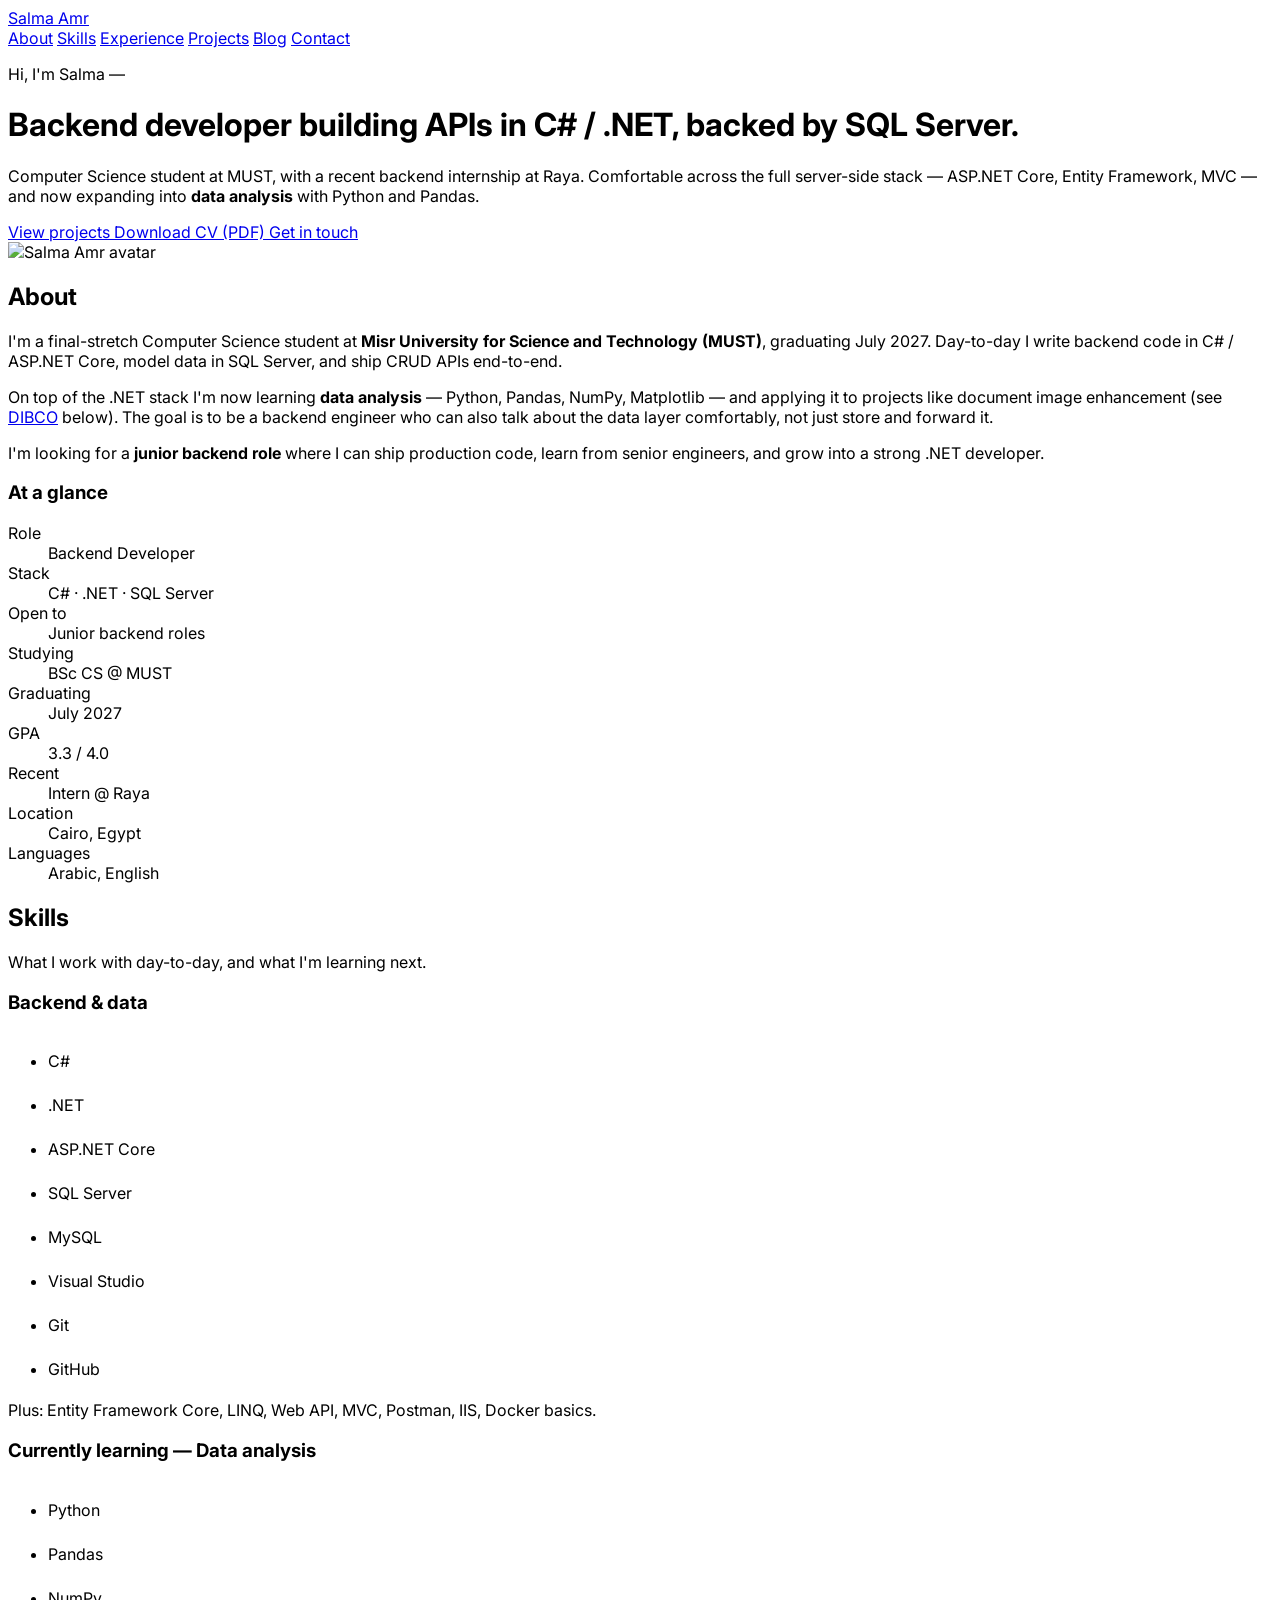
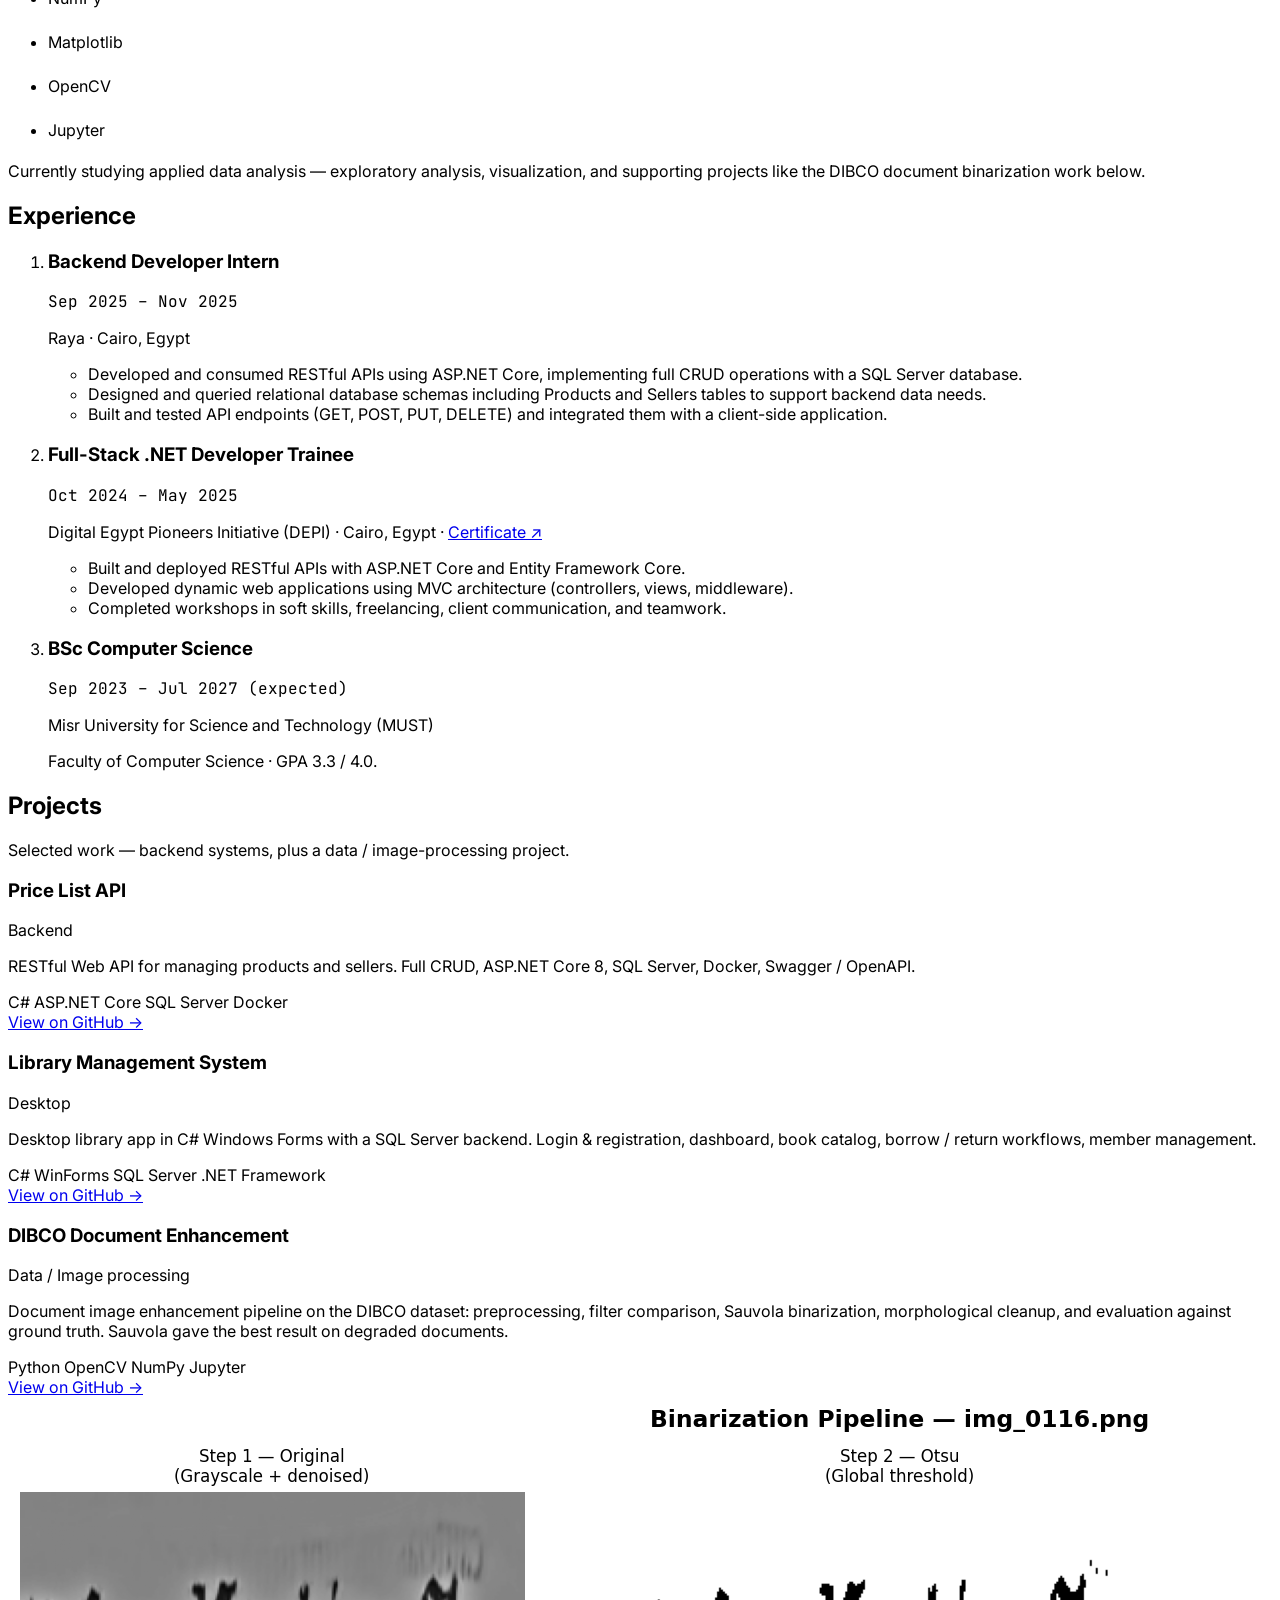
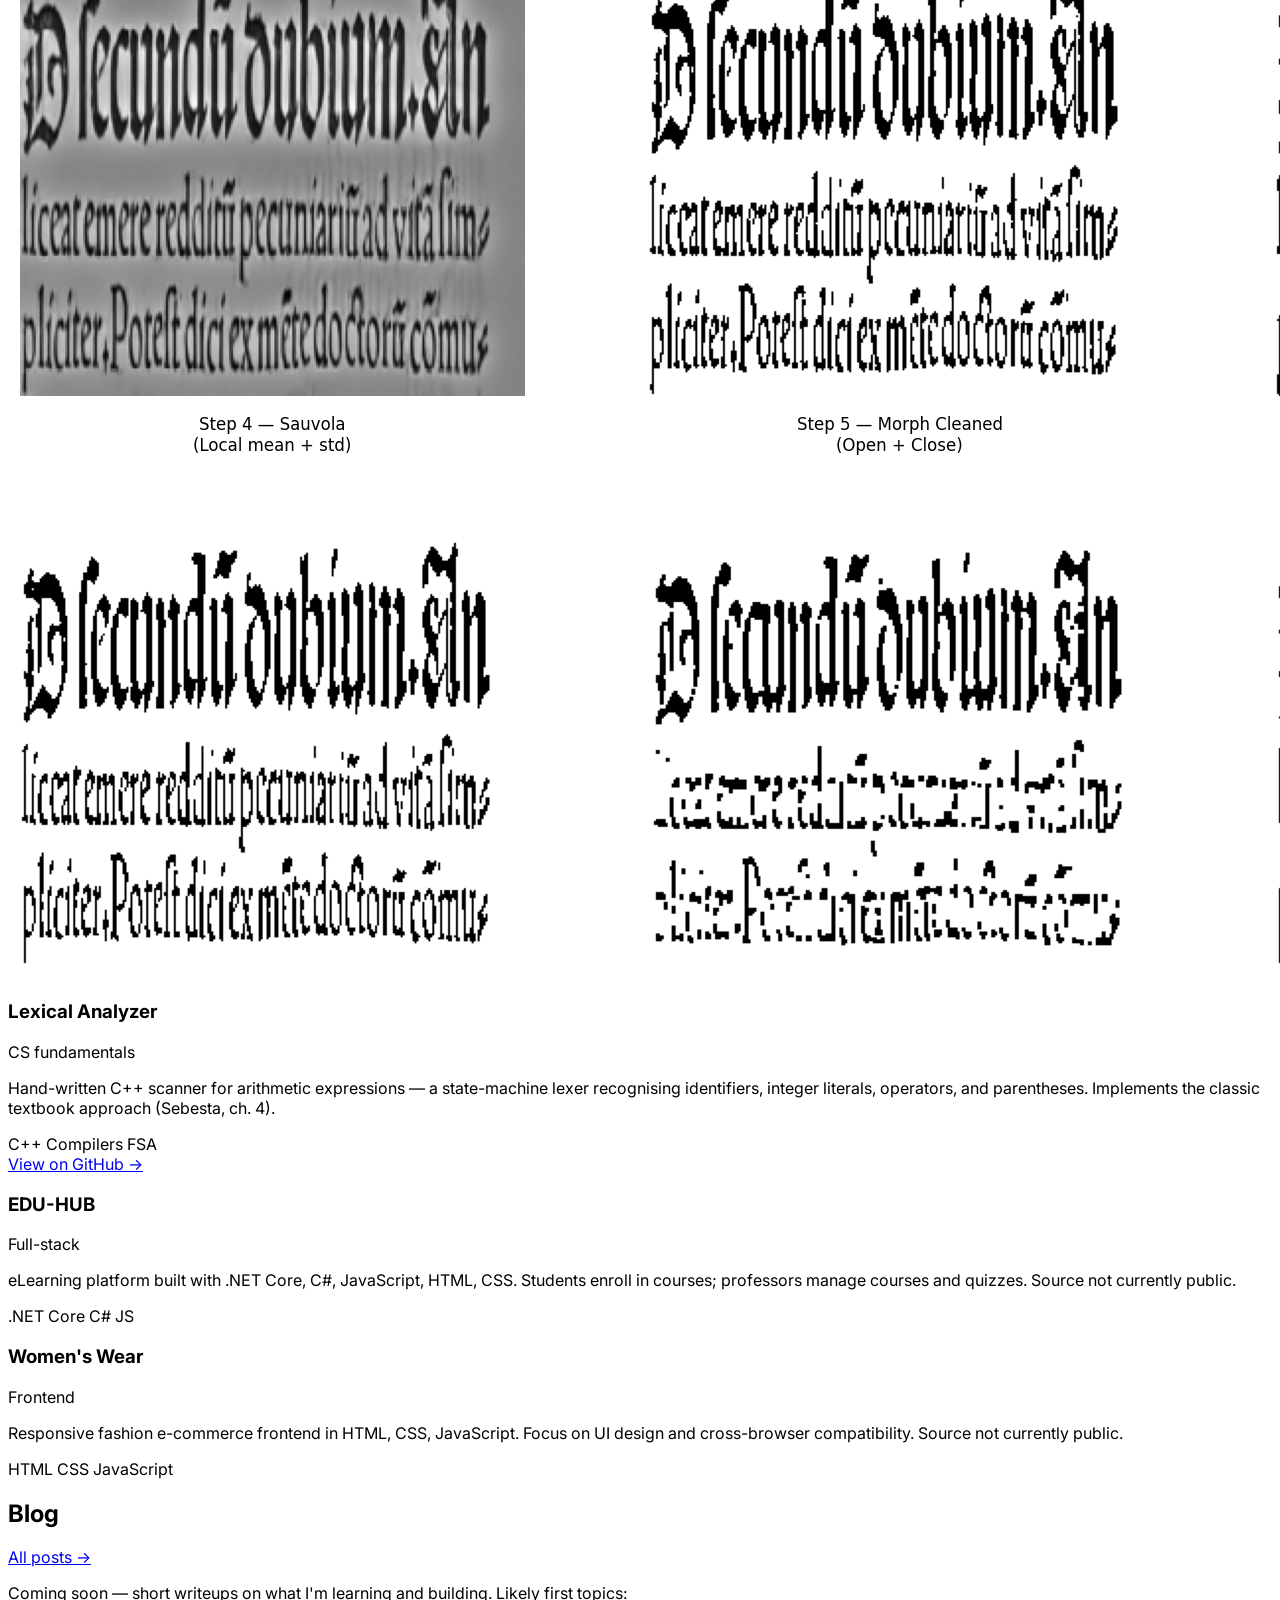
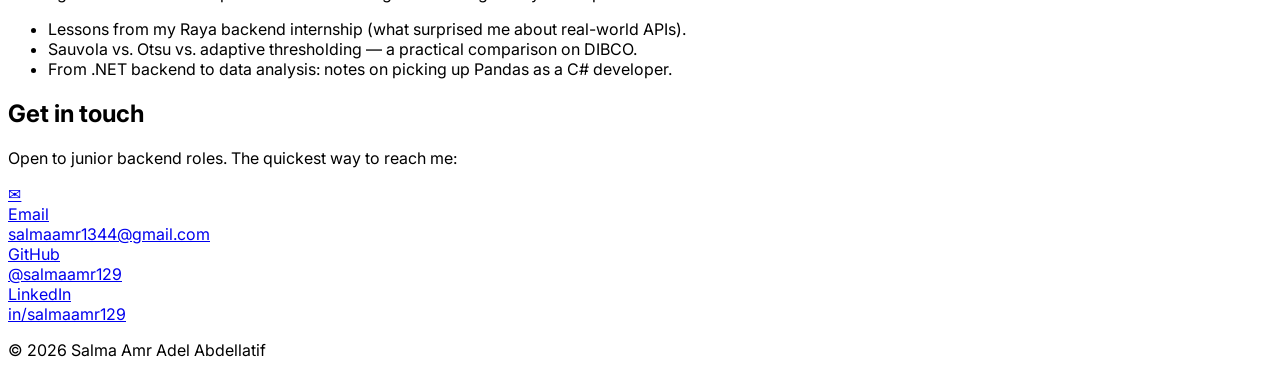
==== index.html @ 273e31af "Reframe Raya internship as recent (completed Nov 2025) - About paragraph: 'currently a backend inter" ====
<!DOCTYPE html>
<html lang="en">
<head>
  <meta charset="UTF-8" />
  <meta name="viewport" content="width=device-width, initial-scale=1.0" />
  <title>Salma Amr — Backend Developer</title>
  <meta name="description" content="Salma Amr Adel Abdellatif — backend developer (C# / .NET / SQL Server), Computer Science student at MUST, expanding into data analysis." />
  <meta name="author" content="Salma Amr Adel Abdellatif" />
  <link rel="icon" href="https://avatars.githubusercontent.com/u/199253664?v=4" />

  <!-- Open Graph / social previews -->
  <meta property="og:title" content="Salma Amr — Backend Developer" />
  <meta property="og:description" content="Backend developer in C# / .NET / SQL Server, expanding into data analysis." />
  <meta property="og:image" content="https://avatars.githubusercontent.com/u/199253664?v=4" />
  <meta property="og:url" content="https://salmaamr129.github.io" />
  <meta property="og:type" content="website" />

  <script src="https://cdn.tailwindcss.com"></script>
  <link rel="preconnect" href="https://fonts.googleapis.com">
  <link rel="preconnect" href="https://fonts.gstatic.com" crossorigin>
  <link href="https://fonts.googleapis.com/css2?family=Inter:wght@400;500;600;700&family=JetBrains+Mono:wght@400;500&display=swap" rel="stylesheet">
  <link rel="stylesheet" href="https://cdn.jsdelivr.net/gh/devicons/devicon@latest/devicon.min.css" />

  <style>
    :root {
      --accent: #2563eb;        /* blue-600 */
      --accent-dark: #1e3a8a;   /* blue-900 */
    }
    html { scroll-behavior: smooth; }
    body { font-family: 'Inter', system-ui, sans-serif; }
    code, .mono { font-family: 'JetBrains Mono', ui-monospace, monospace; }

    /* Section anchor offset so the sticky nav doesn't cover headings */
    section[id] { scroll-margin-top: 5rem; }

    /* Subtle hover lift on cards */
    .card { transition: transform 150ms ease, box-shadow 150ms ease; }
    .card:hover { transform: translateY(-2px); box-shadow: 0 10px 30px -10px rgba(0,0,0,0.15); }

    /* Devicon sizing */
    .devicon { font-size: 2.25rem; }
  </style>
</head>

<body class="bg-slate-50 text-slate-800 antialiased">

  <!-- ====== Top nav ====== -->
  <nav class="fixed top-0 inset-x-0 z-40 bg-white/80 backdrop-blur border-b border-slate-200">
    <div class="max-w-5xl mx-auto px-6 py-3 flex items-center justify-between">
      <a href="#top" class="font-semibold tracking-tight text-slate-900">Salma Amr</a>
      <div class="hidden sm:flex items-center gap-6 text-sm text-slate-600">
        <a href="#about" class="hover:text-slate-900">About</a>
        <a href="#skills" class="hover:text-slate-900">Skills</a>
        <a href="#experience" class="hover:text-slate-900">Experience</a>
        <a href="#projects" class="hover:text-slate-900">Projects</a>
        <a href="#blog" class="hover:text-slate-900">Blog</a>
        <a href="#contact" class="hover:text-slate-900">Contact</a>
      </div>
    </div>
  </nav>

  <!-- ====== Hero ====== -->
  <header id="top" class="pt-32 pb-20 bg-gradient-to-b from-white to-slate-50">
    <div class="max-w-5xl mx-auto px-6 grid sm:grid-cols-[1fr_auto] gap-10 items-center">
      <div>
        <p class="text-blue-700 font-medium mb-3 tracking-wide">Hi, I'm Salma —</p>
        <h1 class="text-4xl sm:text-5xl font-bold text-slate-900 leading-tight">
          Backend developer building APIs in <span class="text-blue-600">C# / .NET</span>,
          backed by <span class="text-blue-600">SQL Server</span>.
        </h1>
        <p class="mt-6 text-lg text-slate-600 max-w-2xl">
          Computer Science student at MUST, with a recent backend internship at Raya.
          Comfortable across the full server-side stack — ASP.NET Core, Entity Framework, MVC —
          and now expanding into <strong class="text-slate-900">data analysis</strong> with Python and Pandas.
        </p>
        <div class="mt-8 flex flex-wrap gap-3">
          <a href="#projects"
             class="px-5 py-2.5 rounded-md bg-blue-600 text-white font-medium hover:bg-blue-700 transition">
            View projects
          </a>
          <a href="https://github.com/salmaamr129/salma-amr-cv/blob/main/Salma_Amr_CV.pdf"
             target="_blank" rel="noopener"
             class="px-5 py-2.5 rounded-md border border-slate-300 bg-white text-slate-700 font-medium hover:bg-slate-50 transition">
            Download CV (PDF)
          </a>
          <a href="#contact"
             class="px-5 py-2.5 rounded-md border border-slate-300 bg-white text-slate-700 font-medium hover:bg-slate-50 transition">
            Get in touch
          </a>
        </div>
      </div>
      <img src="https://avatars.githubusercontent.com/u/199253664?v=4"
           alt="Salma Amr avatar"
           class="w-40 h-40 sm:w-48 sm:h-48 rounded-full ring-4 ring-white shadow-lg justify-self-center" />
    </div>
  </header>

  <!-- ====== About ====== -->
  <section id="about" class="py-20">
    <div class="max-w-5xl mx-auto px-6">
      <h2 class="text-2xl font-bold text-slate-900 mb-6">About</h2>
      <div class="grid md:grid-cols-3 gap-8 text-slate-700">
        <div class="md:col-span-2 space-y-4 leading-relaxed">
          <p>
            I'm a final-stretch Computer Science student at
            <strong>Misr University for Science and Technology (MUST)</strong>,
            graduating July 2027. Day-to-day I write backend code in C# / ASP.NET Core,
            model data in SQL Server, and ship CRUD APIs end-to-end.
          </p>
          <p>
            On top of the .NET stack I'm now learning <strong>data analysis</strong> —
            Python, Pandas, NumPy, Matplotlib — and applying it to projects like
            document image enhancement (see <a href="#projects" class="text-blue-600 underline-offset-2 hover:underline">DIBCO</a>
            below). The goal is to be a backend engineer who can also talk about the data layer
            comfortably, not just store and forward it.
          </p>
          <p>
            I'm looking for a <strong>junior backend role</strong> where I can ship production
            code, learn from senior engineers, and grow into a strong .NET developer.
          </p>
        </div>
        <aside class="bg-white rounded-lg border border-slate-200 p-5 text-sm">
          <h3 class="font-semibold text-slate-900 mb-3">At a glance</h3>
          <dl class="space-y-2">
            <div class="flex justify-between"><dt class="text-slate-500">Role</dt><dd>Backend Developer</dd></div>
            <div class="flex justify-between"><dt class="text-slate-500">Stack</dt><dd>C# · .NET · SQL Server</dd></div>
            <div class="flex justify-between"><dt class="text-slate-500">Open to</dt><dd>Junior backend roles</dd></div>
            <div class="flex justify-between"><dt class="text-slate-500">Studying</dt><dd>BSc CS @ MUST</dd></div>
            <div class="flex justify-between"><dt class="text-slate-500">Graduating</dt><dd>July 2027</dd></div>
            <div class="flex justify-between"><dt class="text-slate-500">GPA</dt><dd>3.3 / 4.0</dd></div>
            <div class="flex justify-between"><dt class="text-slate-500">Recent</dt><dd>Intern @ Raya</dd></div>
            <div class="flex justify-between"><dt class="text-slate-500">Location</dt><dd>Cairo, Egypt</dd></div>
            <div class="flex justify-between"><dt class="text-slate-500">Languages</dt><dd>Arabic, English</dd></div>
          </dl>
        </aside>
      </div>
    </div>
  </section>

  <!-- ====== Skills ====== -->
  <section id="skills" class="py-20 bg-white border-y border-slate-200">
    <div class="max-w-5xl mx-auto px-6">
      <h2 class="text-2xl font-bold text-slate-900 mb-2">Skills</h2>
      <p class="text-slate-600 mb-10">What I work with day-to-day, and what I'm learning next.</p>

      <div class="grid md:grid-cols-2 gap-10">

        <div>
          <h3 class="text-sm font-semibold uppercase tracking-wider text-slate-500 mb-4">Backend &amp; data</h3>
          <ul class="grid grid-cols-3 sm:grid-cols-4 gap-4">
            <li class="card flex flex-col items-center bg-slate-50 rounded-lg p-3"><i class="devicon-csharp-plain colored devicon"></i><span class="text-xs mt-2">C#</span></li>
            <li class="card flex flex-col items-center bg-slate-50 rounded-lg p-3"><i class="devicon-dot-net-plain colored devicon"></i><span class="text-xs mt-2">.NET</span></li>
            <li class="card flex flex-col items-center bg-slate-50 rounded-lg p-3"><i class="devicon-dotnetcore-plain colored devicon"></i><span class="text-xs mt-2">ASP.NET Core</span></li>
            <li class="card flex flex-col items-center bg-slate-50 rounded-lg p-3"><i class="devicon-microsoftsqlserver-plain colored devicon"></i><span class="text-xs mt-2">SQL Server</span></li>
            <li class="card flex flex-col items-center bg-slate-50 rounded-lg p-3"><i class="devicon-mysql-plain colored devicon"></i><span class="text-xs mt-2">MySQL</span></li>
            <li class="card flex flex-col items-center bg-slate-50 rounded-lg p-3"><i class="devicon-visualstudio-plain colored devicon"></i><span class="text-xs mt-2">Visual Studio</span></li>
            <li class="card flex flex-col items-center bg-slate-50 rounded-lg p-3"><i class="devicon-git-plain colored devicon"></i><span class="text-xs mt-2">Git</span></li>
            <li class="card flex flex-col items-center bg-slate-50 rounded-lg p-3"><i class="devicon-github-original devicon"></i><span class="text-xs mt-2">GitHub</span></li>
          </ul>
          <p class="mt-5 text-sm text-slate-600">
            Plus: Entity Framework Core, LINQ, Web API, MVC, Postman, IIS, Docker basics.
          </p>
        </div>

        <div>
          <h3 class="text-sm font-semibold uppercase tracking-wider text-blue-700 mb-4">
            Currently learning — Data analysis
          </h3>
          <ul class="grid grid-cols-3 sm:grid-cols-4 gap-4">
            <li class="card flex flex-col items-center bg-blue-50 rounded-lg p-3 border border-blue-100"><i class="devicon-python-plain colored devicon"></i><span class="text-xs mt-2">Python</span></li>
            <li class="card flex flex-col items-center bg-blue-50 rounded-lg p-3 border border-blue-100"><i class="devicon-pandas-original colored devicon"></i><span class="text-xs mt-2">Pandas</span></li>
            <li class="card flex flex-col items-center bg-blue-50 rounded-lg p-3 border border-blue-100"><i class="devicon-numpy-original colored devicon"></i><span class="text-xs mt-2">NumPy</span></li>
            <li class="card flex flex-col items-center bg-blue-50 rounded-lg p-3 border border-blue-100"><i class="devicon-matplotlib-plain colored devicon"></i><span class="text-xs mt-2">Matplotlib</span></li>
            <li class="card flex flex-col items-center bg-blue-50 rounded-lg p-3 border border-blue-100"><i class="devicon-opencv-plain colored devicon"></i><span class="text-xs mt-2">OpenCV</span></li>
            <li class="card flex flex-col items-center bg-blue-50 rounded-lg p-3 border border-blue-100"><i class="devicon-jupyter-plain colored devicon"></i><span class="text-xs mt-2">Jupyter</span></li>
          </ul>
          <p class="mt-5 text-sm text-slate-600">
            Currently studying applied data analysis — exploratory analysis, visualization,
            and supporting projects like the DIBCO document binarization work below.
          </p>
        </div>

      </div>
    </div>
  </section>

  <!-- ====== Experience ====== -->
  <section id="experience" class="py-20">
    <div class="max-w-5xl mx-auto px-6">
      <h2 class="text-2xl font-bold text-slate-900 mb-10">Experience</h2>

      <ol class="relative border-l-2 border-slate-200 ml-3 space-y-12">

        <li class="ml-8">
          <span class="absolute -left-[11px] mt-1.5 w-5 h-5 bg-slate-300 rounded-full ring-4 ring-white"></span>
          <div class="flex flex-wrap justify-between items-baseline gap-2">
            <h3 class="text-lg font-semibold text-slate-900">Backend Developer Intern</h3>
            <time class="text-sm text-slate-500 mono">Sep 2025 – Nov 2025</time>
          </div>
          <p class="text-blue-700 font-medium">Raya · Cairo, Egypt</p>
          <ul class="mt-3 list-disc list-outside ml-5 space-y-1.5 text-slate-700">
            <li>Developed and consumed RESTful APIs using ASP.NET Core, implementing full CRUD operations with a SQL Server database.</li>
            <li>Designed and queried relational database schemas including Products and Sellers tables to support backend data needs.</li>
            <li>Built and tested API endpoints (GET, POST, PUT, DELETE) and integrated them with a client-side application.</li>
          </ul>
        </li>

        <li class="ml-8">
          <span class="absolute -left-[11px] mt-1.5 w-5 h-5 bg-slate-300 rounded-full ring-4 ring-white"></span>
          <div class="flex flex-wrap justify-between items-baseline gap-2">
            <h3 class="text-lg font-semibold text-slate-900">Full-Stack .NET Developer Trainee</h3>
            <time class="text-sm text-slate-500 mono">Oct 2024 – May 2025</time>
          </div>
          <p class="text-blue-700 font-medium">
            Digital Egypt Pioneers Initiative (DEPI) · Cairo, Egypt
            ·
            <a href="https://www.linkedin.com/posts/salmaamr129_dotnetdeveloper-backenddevelopment-fullstack-share-7348740681726615553-OEr0/"
               target="_blank" rel="noopener" class="text-blue-600 underline-offset-2 hover:underline">
              Certificate ↗
            </a>
          </p>
          <ul class="mt-3 list-disc list-outside ml-5 space-y-1.5 text-slate-700">
            <li>Built and deployed RESTful APIs with ASP.NET Core and Entity Framework Core.</li>
            <li>Developed dynamic web applications using MVC architecture (controllers, views, middleware).</li>
            <li>Completed workshops in soft skills, freelancing, client communication, and teamwork.</li>
          </ul>
        </li>

        <li class="ml-8">
          <span class="absolute -left-[11px] mt-1.5 w-5 h-5 bg-slate-300 rounded-full ring-4 ring-white"></span>
          <div class="flex flex-wrap justify-between items-baseline gap-2">
            <h3 class="text-lg font-semibold text-slate-900">BSc Computer Science</h3>
            <time class="text-sm text-slate-500 mono">Sep 2023 – Jul 2027 (expected)</time>
          </div>
          <p class="text-blue-700 font-medium">Misr University for Science and Technology (MUST)</p>
          <p class="mt-2 text-slate-700">Faculty of Computer Science · GPA 3.3 / 4.0.</p>
        </li>

      </ol>
    </div>
  </section>

  <!-- ====== Projects ====== -->
  <section id="projects" class="py-20 bg-white border-y border-slate-200">
    <div class="max-w-5xl mx-auto px-6">
      <h2 class="text-2xl font-bold text-slate-900 mb-2">Projects</h2>
      <p class="text-slate-600 mb-10">Selected work — backend systems, plus a data / image-processing project.</p>

      <div class="grid md:grid-cols-2 gap-6">

        <article class="card bg-slate-50 rounded-lg border border-slate-200 p-6 flex flex-col">
          <div class="flex items-start justify-between gap-4">
            <h3 class="text-lg font-semibold text-slate-900">Price List API</h3>
            <span class="text-xs bg-blue-100 text-blue-800 rounded px-2 py-0.5">Backend</span>
          </div>
          <p class="mt-2 text-slate-700">
            RESTful Web API for managing products and sellers. Full CRUD, ASP.NET Core 8,
            SQL Server, Docker, Swagger / OpenAPI.
          </p>
          <div class="mt-3 flex flex-wrap gap-1.5 text-xs">
            <span class="bg-slate-200 text-slate-700 rounded px-2 py-0.5">C#</span>
            <span class="bg-slate-200 text-slate-700 rounded px-2 py-0.5">ASP.NET Core</span>
            <span class="bg-slate-200 text-slate-700 rounded px-2 py-0.5">SQL Server</span>
            <span class="bg-slate-200 text-slate-700 rounded px-2 py-0.5">Docker</span>
          </div>
          <a href="https://github.com/salmaamr129/price-list-api" target="_blank" rel="noopener"
             class="mt-4 self-start text-blue-600 font-medium hover:underline">View on GitHub →</a>
        </article>

        <article class="card bg-slate-50 rounded-lg border border-slate-200 p-6 flex flex-col">
          <div class="flex items-start justify-between gap-4">
            <h3 class="text-lg font-semibold text-slate-900">Library Management System</h3>
            <span class="text-xs bg-blue-100 text-blue-800 rounded px-2 py-0.5">Desktop</span>
          </div>
          <p class="mt-2 text-slate-700">
            Desktop library app in C# Windows Forms with a SQL Server backend.
            Login &amp; registration, dashboard, book catalog, borrow / return workflows,
            member management.
          </p>
          <div class="mt-3 flex flex-wrap gap-1.5 text-xs">
            <span class="bg-slate-200 text-slate-700 rounded px-2 py-0.5">C#</span>
            <span class="bg-slate-200 text-slate-700 rounded px-2 py-0.5">WinForms</span>
            <span class="bg-slate-200 text-slate-700 rounded px-2 py-0.5">SQL Server</span>
            <span class="bg-slate-200 text-slate-700 rounded px-2 py-0.5">.NET Framework</span>
          </div>
          <a href="https://github.com/salmaamr129/LibraryManagementSystem" target="_blank" rel="noopener"
             class="mt-4 self-start text-blue-600 font-medium hover:underline">View on GitHub →</a>
        </article>

        <article class="card bg-slate-50 rounded-lg border border-slate-200 p-6 flex flex-col md:col-span-2">
          <div class="grid md:grid-cols-[2fr_1fr] gap-6 items-start">
            <div>
              <div class="flex items-start justify-between gap-4">
                <h3 class="text-lg font-semibold text-slate-900">DIBCO Document Enhancement</h3>
                <span class="text-xs bg-blue-100 text-blue-800 rounded px-2 py-0.5">Data / Image processing</span>
              </div>
              <p class="mt-2 text-slate-700">
                Document image enhancement pipeline on the DIBCO dataset: preprocessing,
                filter comparison, Sauvola binarization, morphological cleanup, and
                evaluation against ground truth. Sauvola gave the best result on degraded
                documents.
              </p>
              <div class="mt-3 flex flex-wrap gap-1.5 text-xs">
                <span class="bg-slate-200 text-slate-700 rounded px-2 py-0.5">Python</span>
                <span class="bg-slate-200 text-slate-700 rounded px-2 py-0.5">OpenCV</span>
                <span class="bg-slate-200 text-slate-700 rounded px-2 py-0.5">NumPy</span>
                <span class="bg-slate-200 text-slate-700 rounded px-2 py-0.5">Jupyter</span>
              </div>
              <a href="https://github.com/salmaamr129/dibco-document-enhancement" target="_blank" rel="noopener"
                 class="mt-4 inline-block text-blue-600 font-medium hover:underline">View on GitHub →</a>
            </div>
            <img src="assets/dibco-result.png"
                 alt="DIBCO pipeline output: cleaned binarization next to ground truth"
                 class="w-full rounded-md border border-slate-300" />
          </div>
        </article>

        <article class="card bg-slate-50 rounded-lg border border-slate-200 p-6 flex flex-col">
          <div class="flex items-start justify-between gap-4">
            <h3 class="text-lg font-semibold text-slate-900">Lexical Analyzer</h3>
            <span class="text-xs bg-slate-200 text-slate-700 rounded px-2 py-0.5">CS fundamentals</span>
          </div>
          <p class="mt-2 text-slate-700">
            Hand-written C++ scanner for arithmetic expressions — a state-machine lexer
            recognising identifiers, integer literals, operators, and parentheses.
            Implements the classic textbook approach (Sebesta, ch. 4).
          </p>
          <div class="mt-3 flex flex-wrap gap-1.5 text-xs">
            <span class="bg-slate-200 text-slate-700 rounded px-2 py-0.5">C++</span>
            <span class="bg-slate-200 text-slate-700 rounded px-2 py-0.5">Compilers</span>
            <span class="bg-slate-200 text-slate-700 rounded px-2 py-0.5">FSA</span>
          </div>
          <a href="https://github.com/salmaamr129/lexical-analyzer-cpp" target="_blank" rel="noopener"
             class="mt-4 self-start text-blue-600 font-medium hover:underline">View on GitHub →</a>
        </article>

        <article class="card bg-slate-50 rounded-lg border border-slate-200 p-6 flex flex-col opacity-90">
          <div class="flex items-start justify-between gap-4">
            <h3 class="text-lg font-semibold text-slate-900">EDU-HUB</h3>
            <span class="text-xs bg-slate-200 text-slate-700 rounded px-2 py-0.5">Full-stack</span>
          </div>
          <p class="mt-2 text-slate-700">
            eLearning platform built with .NET Core, C#, JavaScript, HTML, CSS.
            Students enroll in courses; professors manage courses and quizzes.
            Source not currently public.
          </p>
          <div class="mt-3 flex flex-wrap gap-1.5 text-xs">
            <span class="bg-slate-200 text-slate-700 rounded px-2 py-0.5">.NET Core</span>
            <span class="bg-slate-200 text-slate-700 rounded px-2 py-0.5">C#</span>
            <span class="bg-slate-200 text-slate-700 rounded px-2 py-0.5">JS</span>
          </div>
        </article>

        <article class="card bg-slate-50 rounded-lg border border-slate-200 p-6 flex flex-col opacity-90">
          <div class="flex items-start justify-between gap-4">
            <h3 class="text-lg font-semibold text-slate-900">Women's Wear</h3>
            <span class="text-xs bg-slate-200 text-slate-700 rounded px-2 py-0.5">Frontend</span>
          </div>
          <p class="mt-2 text-slate-700">
            Responsive fashion e-commerce frontend in HTML, CSS, JavaScript. Focus on UI
            design and cross-browser compatibility. Source not currently public.
          </p>
          <div class="mt-3 flex flex-wrap gap-1.5 text-xs">
            <span class="bg-slate-200 text-slate-700 rounded px-2 py-0.5">HTML</span>
            <span class="bg-slate-200 text-slate-700 rounded px-2 py-0.5">CSS</span>
            <span class="bg-slate-200 text-slate-700 rounded px-2 py-0.5">JavaScript</span>
          </div>
        </article>

      </div>
    </div>
  </section>

  <!-- ====== Blog teaser ====== -->
  <section id="blog" class="py-20">
    <div class="max-w-5xl mx-auto px-6">
      <div class="flex flex-wrap items-baseline justify-between gap-3 mb-6">
        <h2 class="text-2xl font-bold text-slate-900">Blog</h2>
        <a href="blog/" class="text-blue-600 font-medium hover:underline">All posts →</a>
      </div>
      <div class="bg-white rounded-lg border border-slate-200 p-6">
        <p class="text-slate-700 leading-relaxed">
          Coming soon — short writeups on what I'm learning and building.
          Likely first topics:
        </p>
        <ul class="mt-3 list-disc list-outside ml-5 text-slate-700 space-y-1">
          <li>Lessons from my Raya backend internship (what surprised me about real-world APIs).</li>
          <li>Sauvola vs. Otsu vs. adaptive thresholding — a practical comparison on DIBCO.</li>
          <li>From .NET backend to data analysis: notes on picking up Pandas as a C# developer.</li>
        </ul>
      </div>
    </div>
  </section>

  <!-- ====== Contact ====== -->
  <section id="contact" class="py-20 bg-white border-t border-slate-200">
    <div class="max-w-5xl mx-auto px-6">
      <h2 class="text-2xl font-bold text-slate-900 mb-2">Get in touch</h2>
      <p class="text-slate-600 mb-8">Open to junior backend roles. The quickest way to reach me:</p>

      <div class="grid sm:grid-cols-3 gap-4">
        <a href="mailto:salmaamr1344@gmail.com"
           class="card flex items-center gap-3 bg-slate-50 rounded-lg border border-slate-200 p-5 hover:border-blue-300">
          <span class="text-2xl">✉️</span>
          <div>
            <div class="text-xs uppercase tracking-wider text-slate-500">Email</div>
            <div class="font-medium text-slate-900 break-all">salmaamr1344@gmail.com</div>
          </div>
        </a>
        <a href="https://github.com/salmaamr129" target="_blank" rel="noopener"
           class="card flex items-center gap-3 bg-slate-50 rounded-lg border border-slate-200 p-5 hover:border-blue-300">
          <span class="text-2xl"><i class="devicon-github-original"></i></span>
          <div>
            <div class="text-xs uppercase tracking-wider text-slate-500">GitHub</div>
            <div class="font-medium text-slate-900">@salmaamr129</div>
          </div>
        </a>
        <a href="https://www.linkedin.com/in/salmaamr129/" target="_blank" rel="noopener"
           class="card flex items-center gap-3 bg-slate-50 rounded-lg border border-slate-200 p-5 hover:border-blue-300">
          <span class="text-2xl"><i class="devicon-linkedin-plain colored"></i></span>
          <div>
            <div class="text-xs uppercase tracking-wider text-slate-500">LinkedIn</div>
            <div class="font-medium text-slate-900">in/salmaamr129</div>
          </div>
        </a>
      </div>
    </div>
  </section>

  <!-- ====== Footer ====== -->
  <footer class="py-8 text-center text-sm text-slate-500">
    <p>© <span id="year"></span> Salma Amr Adel Abdellatif</p>
    <script>document.getElementById('year').textContent = new Date().getFullYear();</script>
  </footer>

</body>
</html>
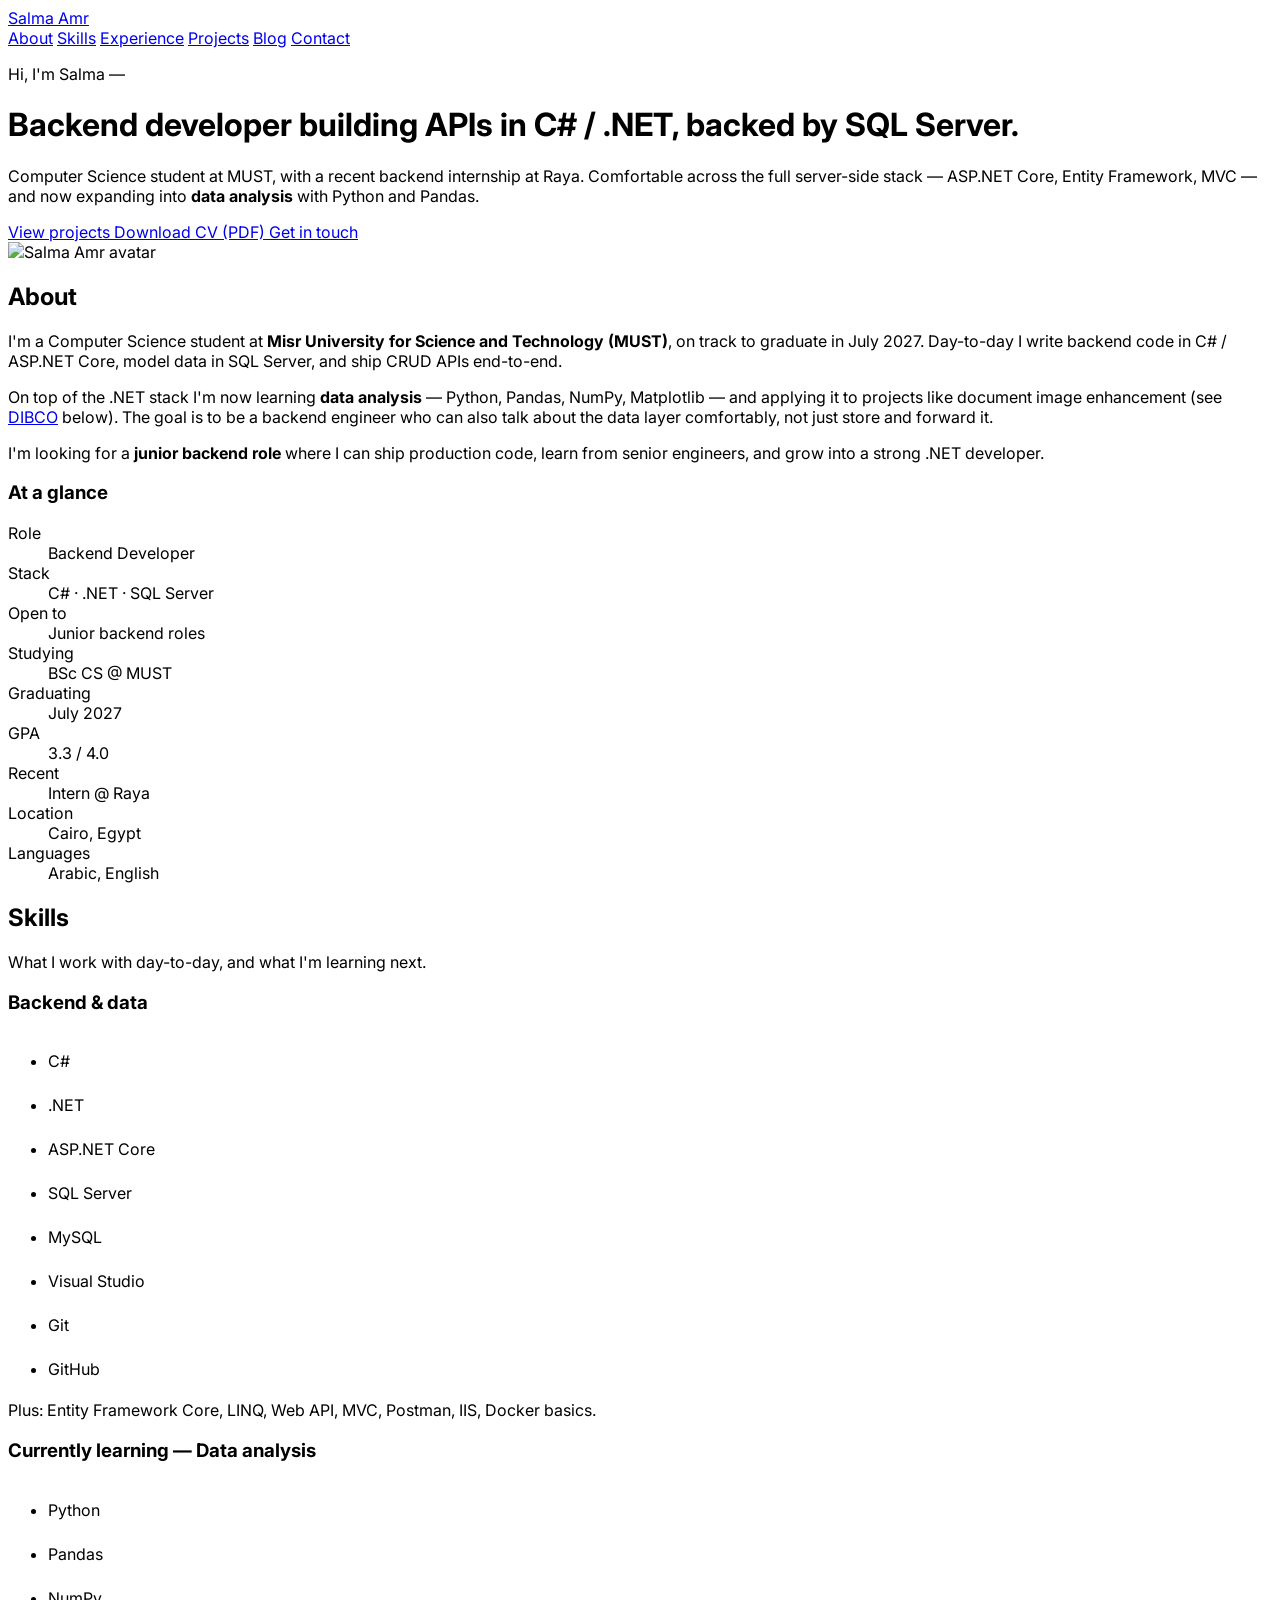
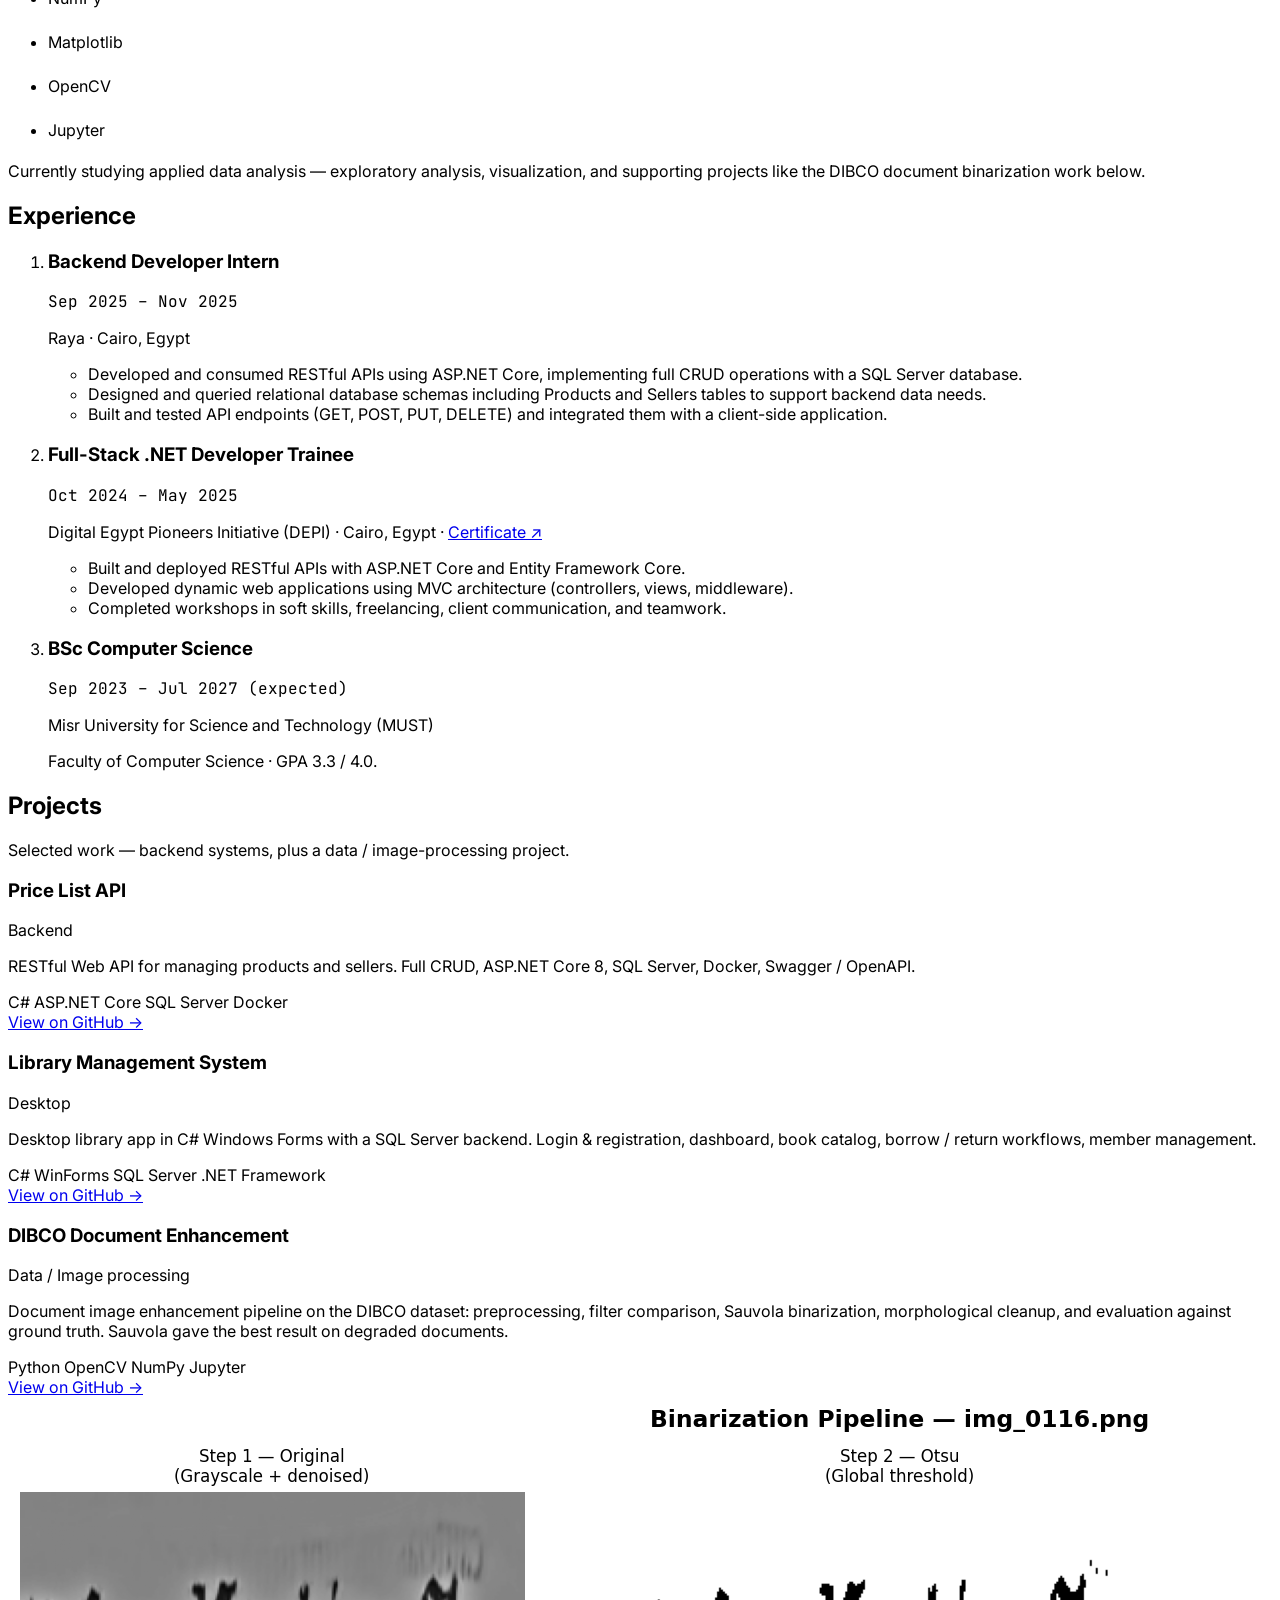
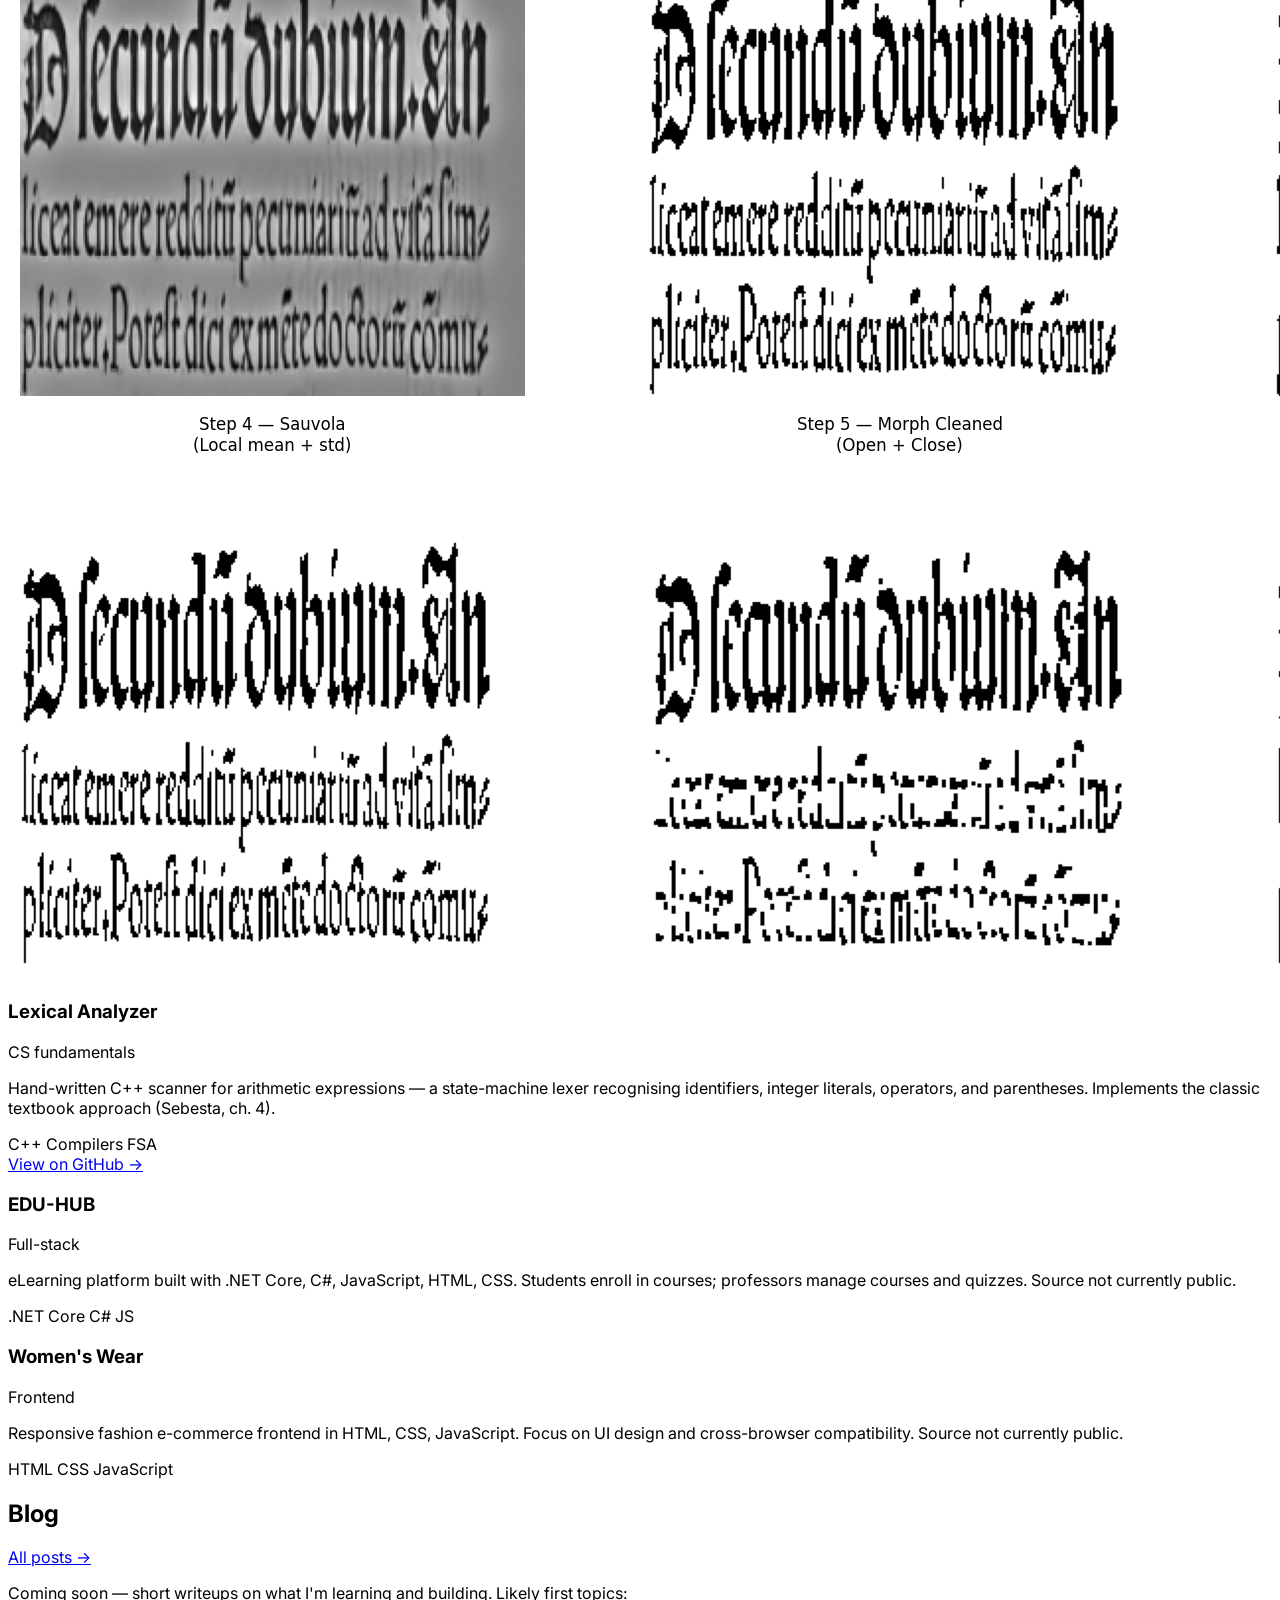
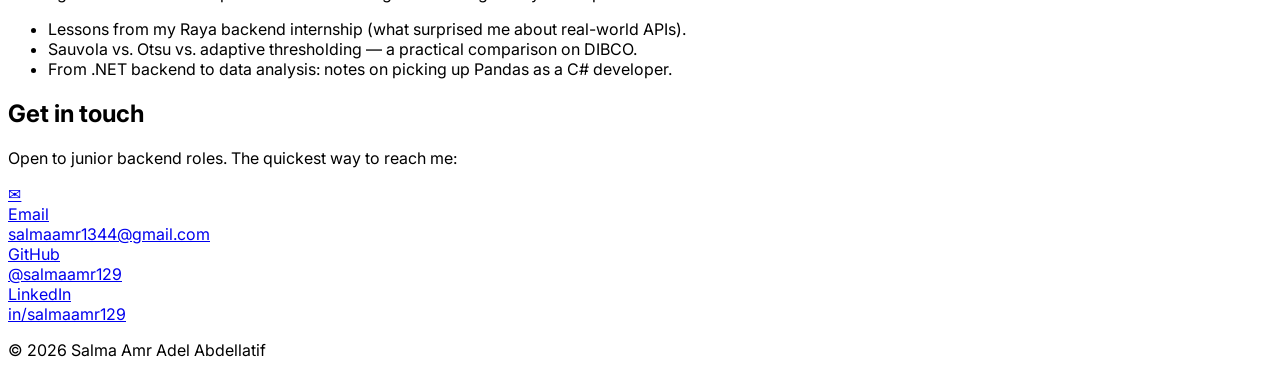
==== commit 67180599: "Tweak About intro: drop 'final-stretch' phrasing 'Final-stretch' overclaims and isn't quite accurate" ====
--- a/index.html
+++ b/index.html
@@ -102,10 +102,10 @@
       <div class="grid md:grid-cols-3 gap-8 text-slate-700">
         <div class="md:col-span-2 space-y-4 leading-relaxed">
           <p>
-            I'm a final-stretch Computer Science student at
+            I'm a Computer Science student at
             <strong>Misr University for Science and Technology (MUST)</strong>,
-            graduating July 2027. Day-to-day I write backend code in C# / ASP.NET Core,
-            model data in SQL Server, and ship CRUD APIs end-to-end.
+            on track to graduate in July 2027. Day-to-day I write backend code in
+            C# / ASP.NET Core, model data in SQL Server, and ship CRUD APIs end-to-end.
           </p>
           <p>
             On top of the .NET stack I'm now learning <strong>data analysis</strong> —
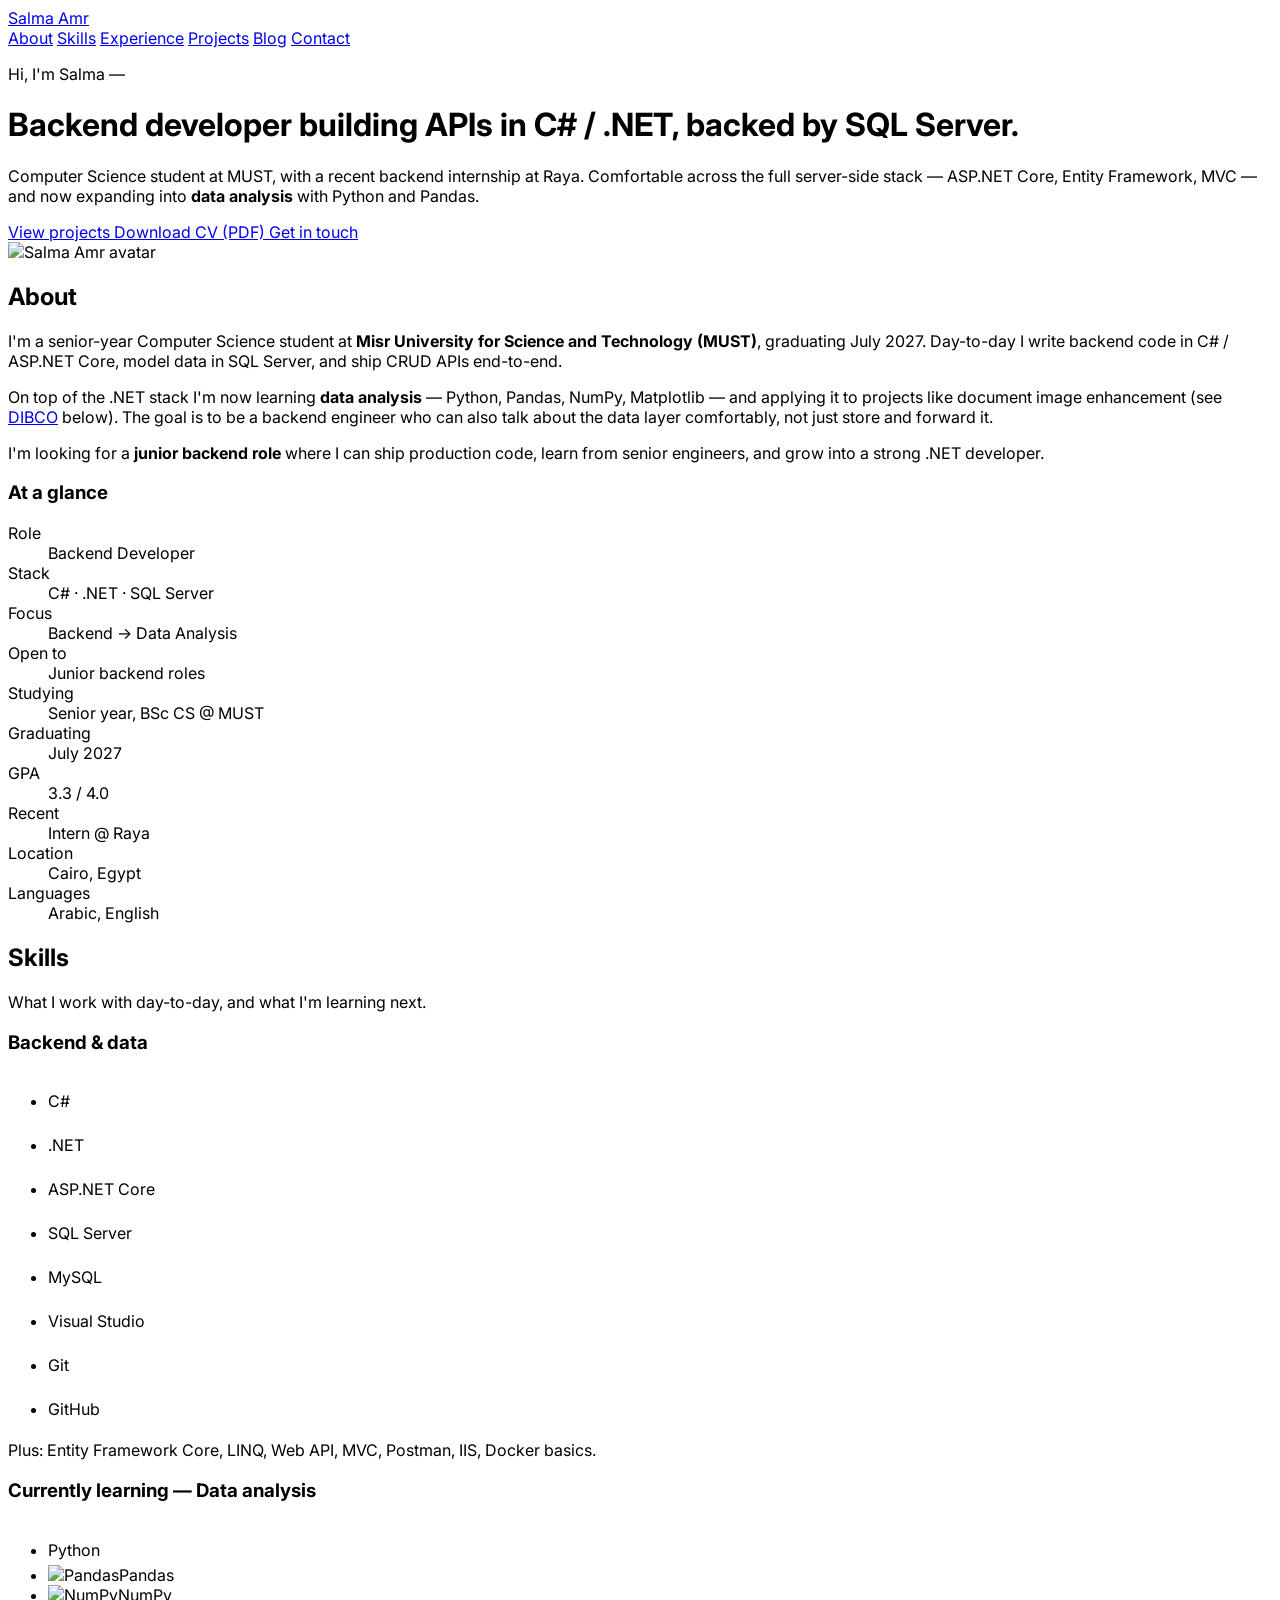
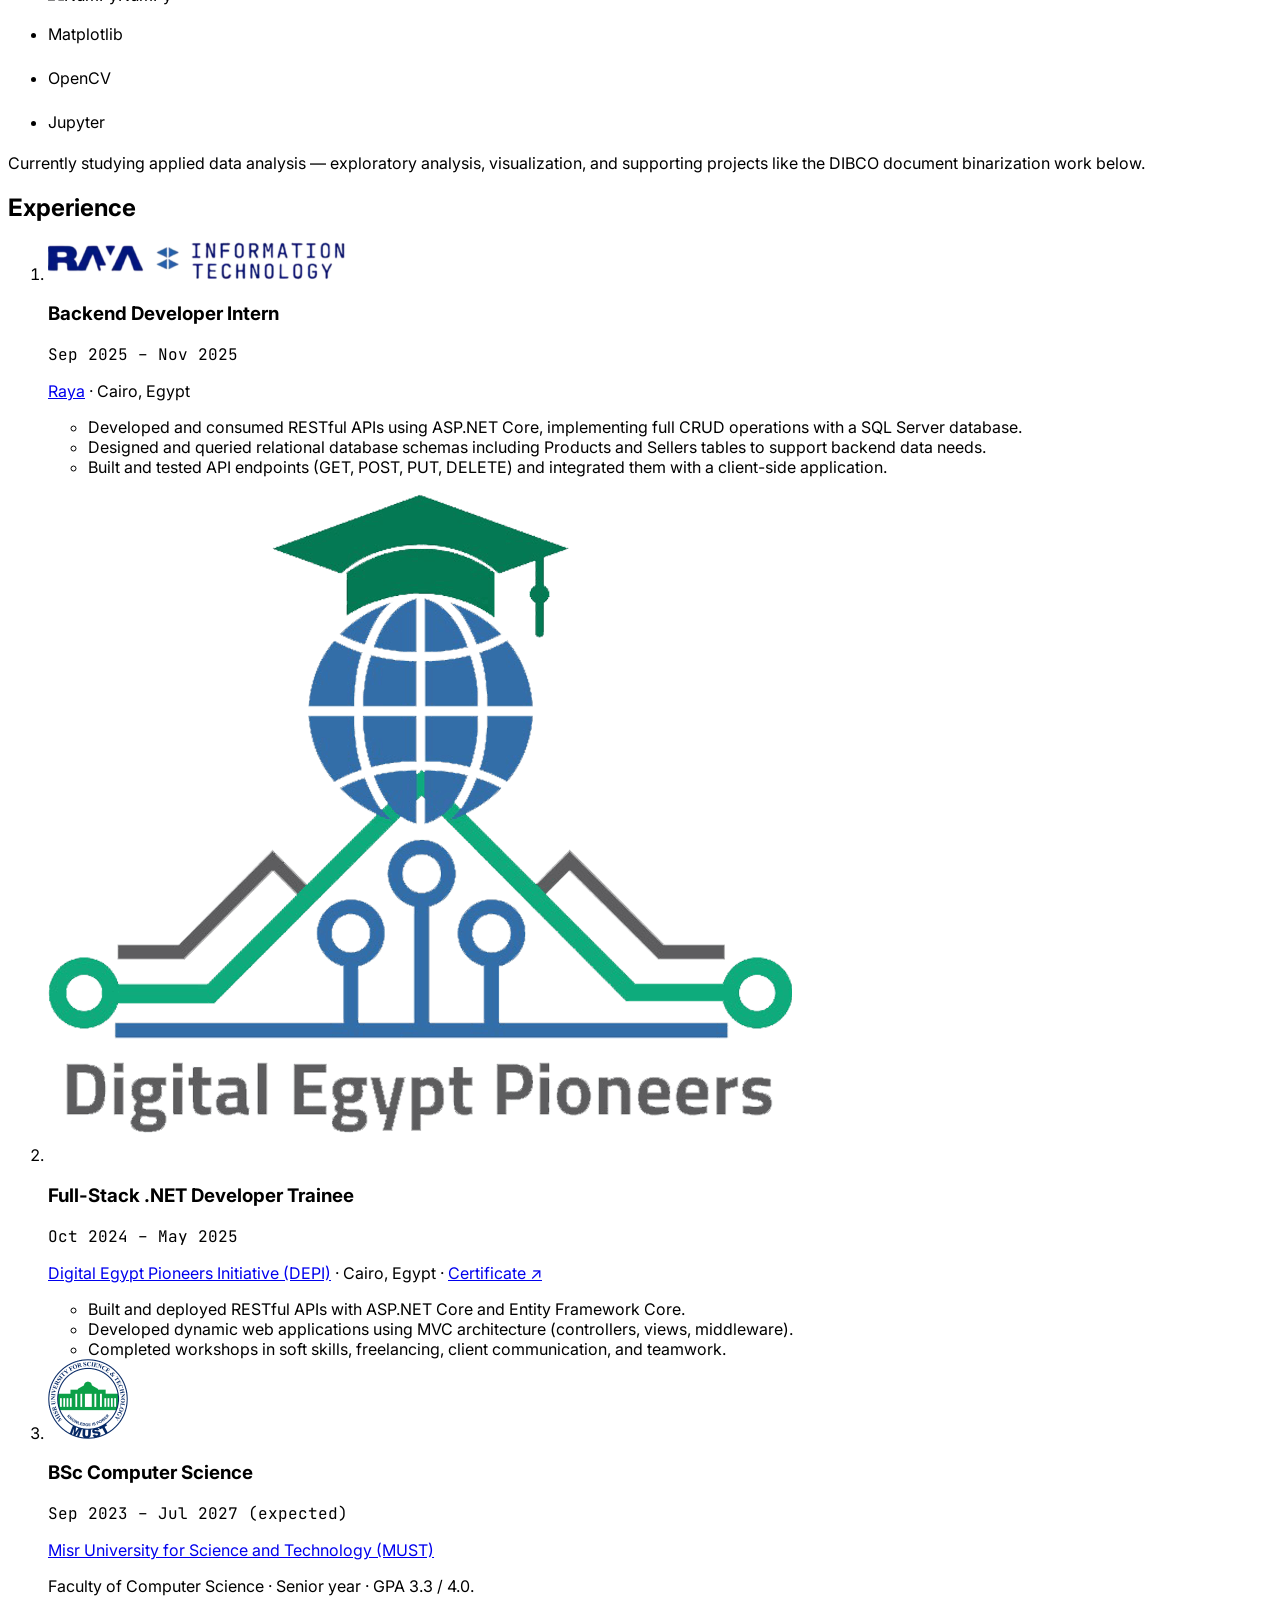
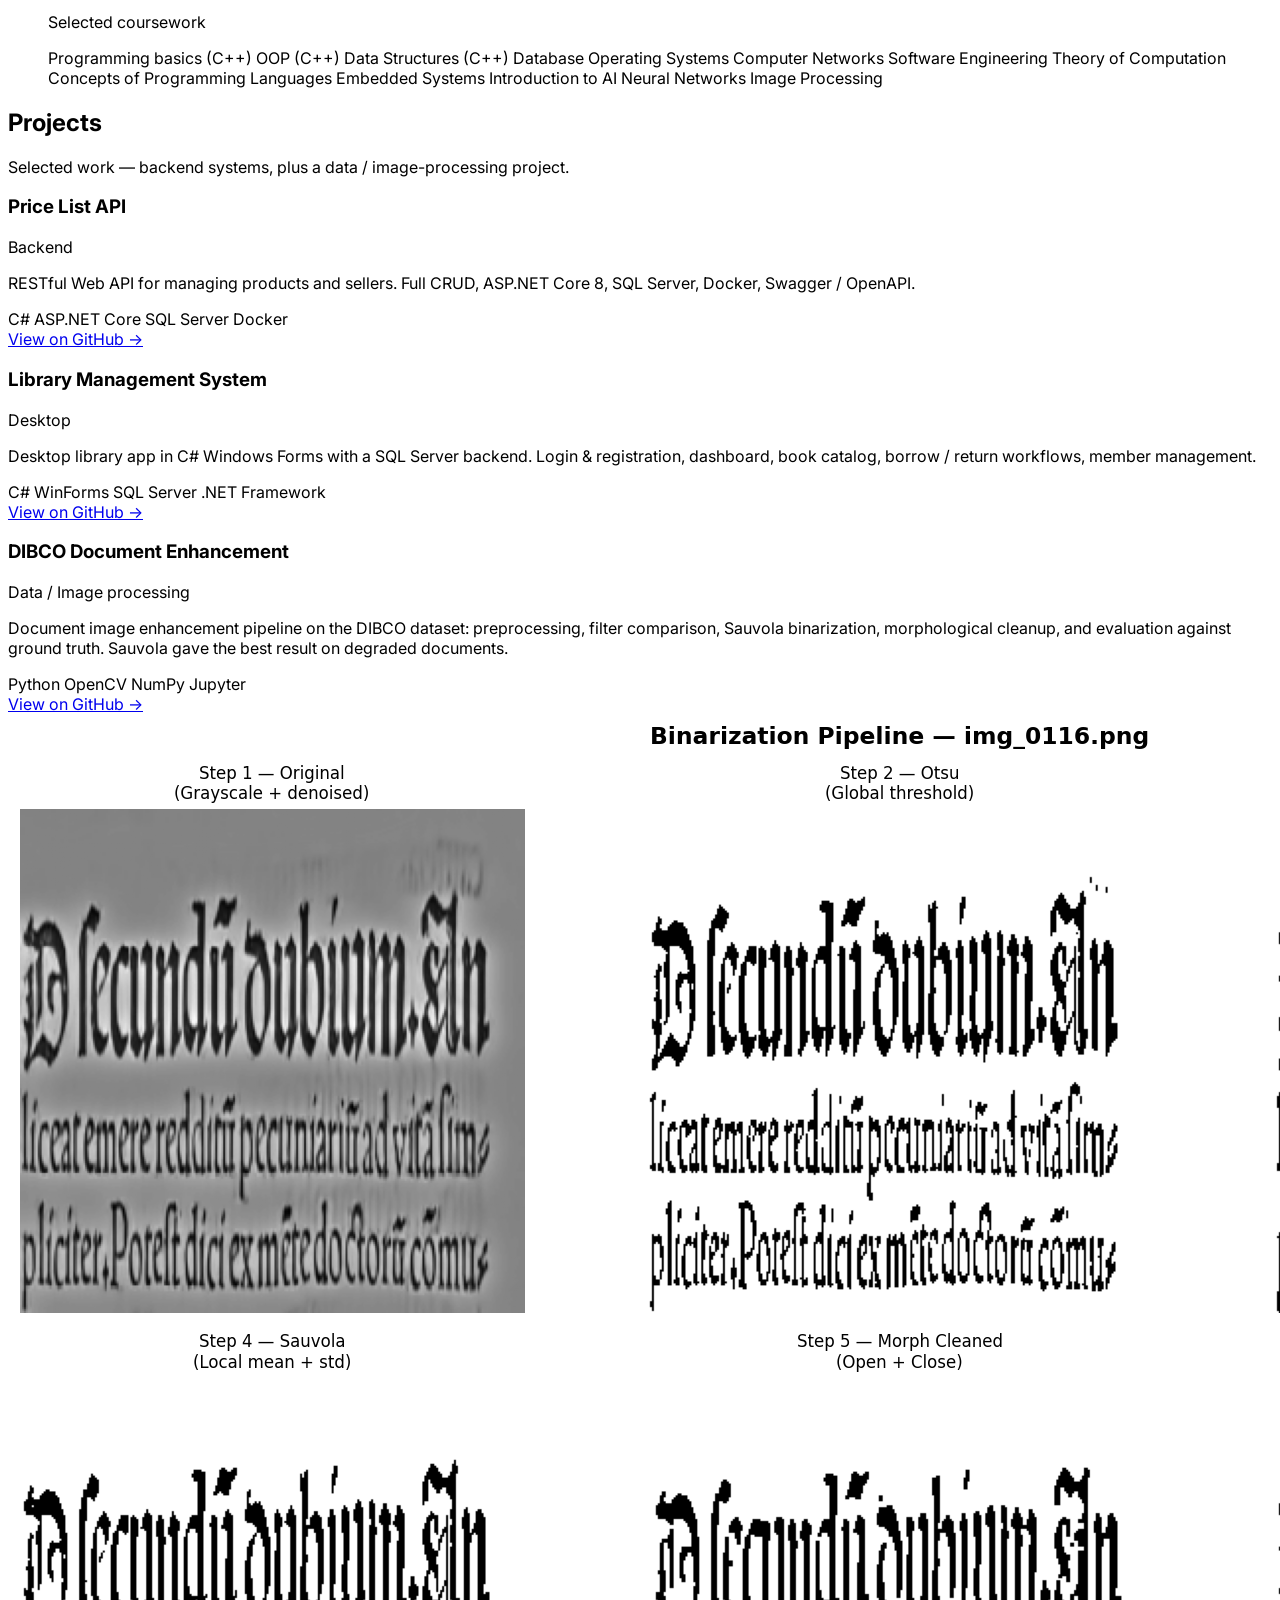
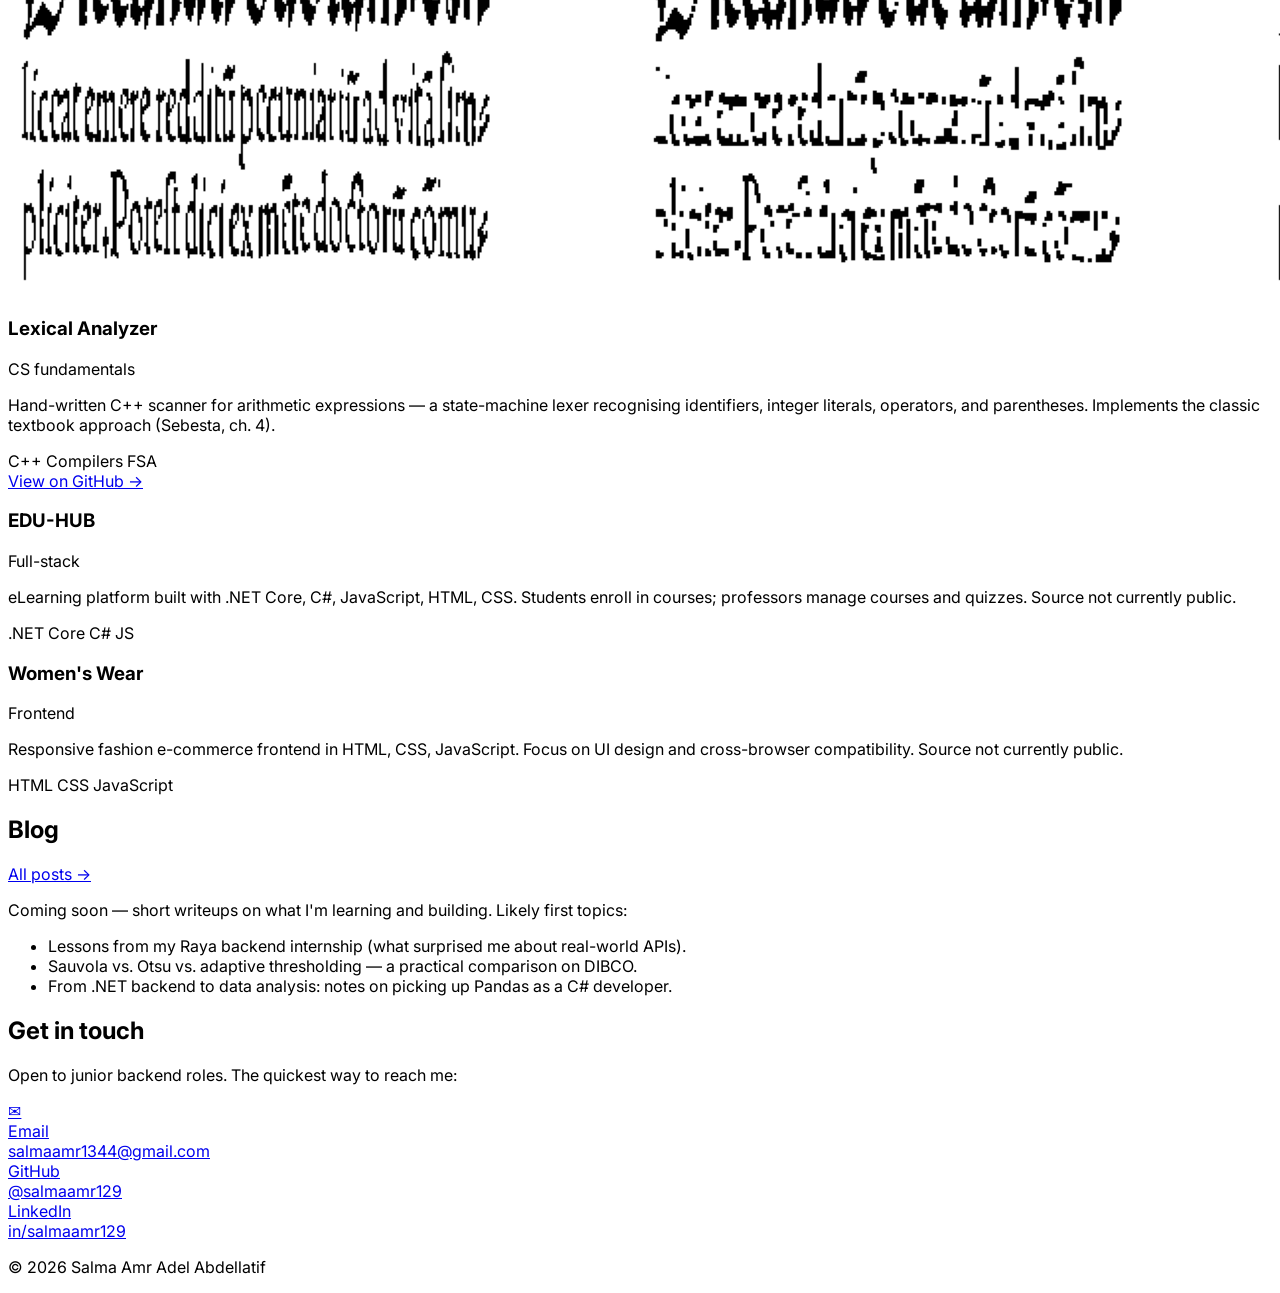
==== commit 4e868336: "Add entity logos in timeline, mark Salma senior + finished Raya, fix wording Experience timeline get" ====
--- a/index.html
+++ b/index.html
@@ -102,9 +102,9 @@
       <div class="grid md:grid-cols-3 gap-8 text-slate-700">
         <div class="md:col-span-2 space-y-4 leading-relaxed">
           <p>
-            I'm a Computer Science student at
+            I'm a senior-year Computer Science student at
             <strong>Misr University for Science and Technology (MUST)</strong>,
-            on track to graduate in July 2027. Day-to-day I write backend code in
+            graduating July 2027. Day-to-day I write backend code in
             C# / ASP.NET Core, model data in SQL Server, and ship CRUD APIs end-to-end.
           </p>
           <p>
@@ -124,8 +124,9 @@
           <dl class="space-y-2">
             <div class="flex justify-between"><dt class="text-slate-500">Role</dt><dd>Backend Developer</dd></div>
             <div class="flex justify-between"><dt class="text-slate-500">Stack</dt><dd>C# · .NET · SQL Server</dd></div>
+            <div class="flex justify-between"><dt class="text-slate-500">Focus</dt><dd>Backend → Data Analysis</dd></div>
             <div class="flex justify-between"><dt class="text-slate-500">Open to</dt><dd>Junior backend roles</dd></div>
-            <div class="flex justify-between"><dt class="text-slate-500">Studying</dt><dd>BSc CS @ MUST</dd></div>
+            <div class="flex justify-between"><dt class="text-slate-500">Studying</dt><dd>Senior year, BSc CS @ MUST</dd></div>
             <div class="flex justify-between"><dt class="text-slate-500">Graduating</dt><dd>July 2027</dd></div>
             <div class="flex justify-between"><dt class="text-slate-500">GPA</dt><dd>3.3 / 4.0</dd></div>
             <div class="flex justify-between"><dt class="text-slate-500">Recent</dt><dd>Intern @ Raya</dd></div>
@@ -168,8 +169,8 @@
           </h3>
           <ul class="grid grid-cols-3 sm:grid-cols-4 gap-4">
             <li class="card flex flex-col items-center bg-blue-50 rounded-lg p-3 border border-blue-100"><i class="devicon-python-plain colored devicon"></i><span class="text-xs mt-2">Python</span></li>
-            <li class="card flex flex-col items-center bg-blue-50 rounded-lg p-3 border border-blue-100"><i class="devicon-pandas-original colored devicon"></i><span class="text-xs mt-2">Pandas</span></li>
-            <li class="card flex flex-col items-center bg-blue-50 rounded-lg p-3 border border-blue-100"><i class="devicon-numpy-original colored devicon"></i><span class="text-xs mt-2">NumPy</span></li>
+            <li class="card flex flex-col items-center bg-blue-50 rounded-lg p-3 border border-blue-100"><img src="https://cdn.simpleicons.org/pandas/150458" alt="Pandas" class="h-9 w-9" /><span class="text-xs mt-2">Pandas</span></li>
+            <li class="card flex flex-col items-center bg-blue-50 rounded-lg p-3 border border-blue-100"><img src="https://cdn.simpleicons.org/numpy/013243" alt="NumPy" class="h-9 w-9" /><span class="text-xs mt-2">NumPy</span></li>
             <li class="card flex flex-col items-center bg-blue-50 rounded-lg p-3 border border-blue-100"><i class="devicon-matplotlib-plain colored devicon"></i><span class="text-xs mt-2">Matplotlib</span></li>
             <li class="card flex flex-col items-center bg-blue-50 rounded-lg p-3 border border-blue-100"><i class="devicon-opencv-plain colored devicon"></i><span class="text-xs mt-2">OpenCV</span></li>
             <li class="card flex flex-col items-center bg-blue-50 rounded-lg p-3 border border-blue-100"><i class="devicon-jupyter-plain colored devicon"></i><span class="text-xs mt-2">Jupyter</span></li>
@@ -193,11 +194,17 @@
 
         <li class="ml-8">
           <span class="absolute -left-[11px] mt-1.5 w-5 h-5 bg-slate-300 rounded-full ring-4 ring-white"></span>
+          <a href="https://raya-it.net/" target="_blank" rel="noopener" class="inline-block mb-3 hover:opacity-80 transition">
+            <img src="assets/logos/raya.webp" alt="Raya logo" class="h-8 max-w-[160px] object-contain" />
+          </a>
           <div class="flex flex-wrap justify-between items-baseline gap-2">
             <h3 class="text-lg font-semibold text-slate-900">Backend Developer Intern</h3>
             <time class="text-sm text-slate-500 mono">Sep 2025 – Nov 2025</time>
           </div>
-          <p class="text-blue-700 font-medium">Raya · Cairo, Egypt</p>
+          <p class="text-blue-700 font-medium">
+            <a href="https://raya-it.net/" target="_blank" rel="noopener" class="hover:underline">Raya</a>
+            · Cairo, Egypt
+          </p>
           <ul class="mt-3 list-disc list-outside ml-5 space-y-1.5 text-slate-700">
             <li>Developed and consumed RESTful APIs using ASP.NET Core, implementing full CRUD operations with a SQL Server database.</li>
             <li>Designed and queried relational database schemas including Products and Sellers tables to support backend data needs.</li>
@@ -207,13 +214,16 @@
 
         <li class="ml-8">
           <span class="absolute -left-[11px] mt-1.5 w-5 h-5 bg-slate-300 rounded-full ring-4 ring-white"></span>
+          <a href="https://depi.gov.eg/content/home" target="_blank" rel="noopener" class="inline-block mb-3 hover:opacity-80 transition">
+            <img src="assets/logos/depi.png" alt="DEPI logo" class="h-12 object-contain" />
+          </a>
           <div class="flex flex-wrap justify-between items-baseline gap-2">
             <h3 class="text-lg font-semibold text-slate-900">Full-Stack .NET Developer Trainee</h3>
             <time class="text-sm text-slate-500 mono">Oct 2024 – May 2025</time>
           </div>
           <p class="text-blue-700 font-medium">
-            Digital Egypt Pioneers Initiative (DEPI) · Cairo, Egypt
-            ·
+            <a href="https://depi.gov.eg/content/home" target="_blank" rel="noopener" class="hover:underline">Digital Egypt Pioneers Initiative (DEPI)</a>
+            · Cairo, Egypt ·
             <a href="https://www.linkedin.com/posts/salmaamr129_dotnetdeveloper-backenddevelopment-fullstack-share-7348740681726615553-OEr0/"
                target="_blank" rel="noopener" class="text-blue-600 underline-offset-2 hover:underline">
               Certificate ↗
@@ -228,12 +238,35 @@
 
         <li class="ml-8">
           <span class="absolute -left-[11px] mt-1.5 w-5 h-5 bg-slate-300 rounded-full ring-4 ring-white"></span>
+          <a href="https://must.edu.eg/" target="_blank" rel="noopener" class="inline-block mb-3 hover:opacity-80 transition">
+            <img src="assets/logos/must.png" alt="MUST logo" class="h-12 w-12 object-contain" />
+          </a>
           <div class="flex flex-wrap justify-between items-baseline gap-2">
             <h3 class="text-lg font-semibold text-slate-900">BSc Computer Science</h3>
             <time class="text-sm text-slate-500 mono">Sep 2023 – Jul 2027 (expected)</time>
           </div>
-          <p class="text-blue-700 font-medium">Misr University for Science and Technology (MUST)</p>
-          <p class="mt-2 text-slate-700">Faculty of Computer Science · GPA 3.3 / 4.0.</p>
+          <p class="text-blue-700 font-medium">
+            <a href="https://must.edu.eg/" target="_blank" rel="noopener" class="hover:underline">Misr University for Science and Technology (MUST)</a>
+          </p>
+          <p class="mt-2 text-slate-700">Faculty of Computer Science · Senior year · GPA 3.3 / 4.0.</p>
+          <div class="mt-4">
+            <p class="text-xs font-semibold uppercase tracking-wider text-slate-500 mb-2">Selected coursework</p>
+            <div class="flex flex-wrap gap-1.5 text-xs">
+              <span class="bg-slate-100 text-slate-700 rounded px-2 py-0.5 border border-slate-200">Programming basics (C++)</span>
+              <span class="bg-slate-100 text-slate-700 rounded px-2 py-0.5 border border-slate-200">OOP (C++)</span>
+              <span class="bg-slate-100 text-slate-700 rounded px-2 py-0.5 border border-slate-200">Data Structures (C++)</span>
+              <span class="bg-slate-100 text-slate-700 rounded px-2 py-0.5 border border-slate-200">Database</span>
+              <span class="bg-slate-100 text-slate-700 rounded px-2 py-0.5 border border-slate-200">Operating Systems</span>
+              <span class="bg-slate-100 text-slate-700 rounded px-2 py-0.5 border border-slate-200">Computer Networks</span>
+              <span class="bg-slate-100 text-slate-700 rounded px-2 py-0.5 border border-slate-200">Software Engineering</span>
+              <span class="bg-slate-100 text-slate-700 rounded px-2 py-0.5 border border-slate-200">Theory of Computation</span>
+              <span class="bg-slate-100 text-slate-700 rounded px-2 py-0.5 border border-slate-200">Concepts of Programming Languages</span>
+              <span class="bg-slate-100 text-slate-700 rounded px-2 py-0.5 border border-slate-200">Embedded Systems</span>
+              <span class="bg-slate-100 text-slate-700 rounded px-2 py-0.5 border border-slate-200">Introduction to AI</span>
+              <span class="bg-slate-100 text-slate-700 rounded px-2 py-0.5 border border-slate-200">Neural Networks</span>
+              <span class="bg-slate-100 text-slate-700 rounded px-2 py-0.5 border border-slate-200">Image Processing</span>
+            </div>
+          </div>
         </li>
 
       </ol>
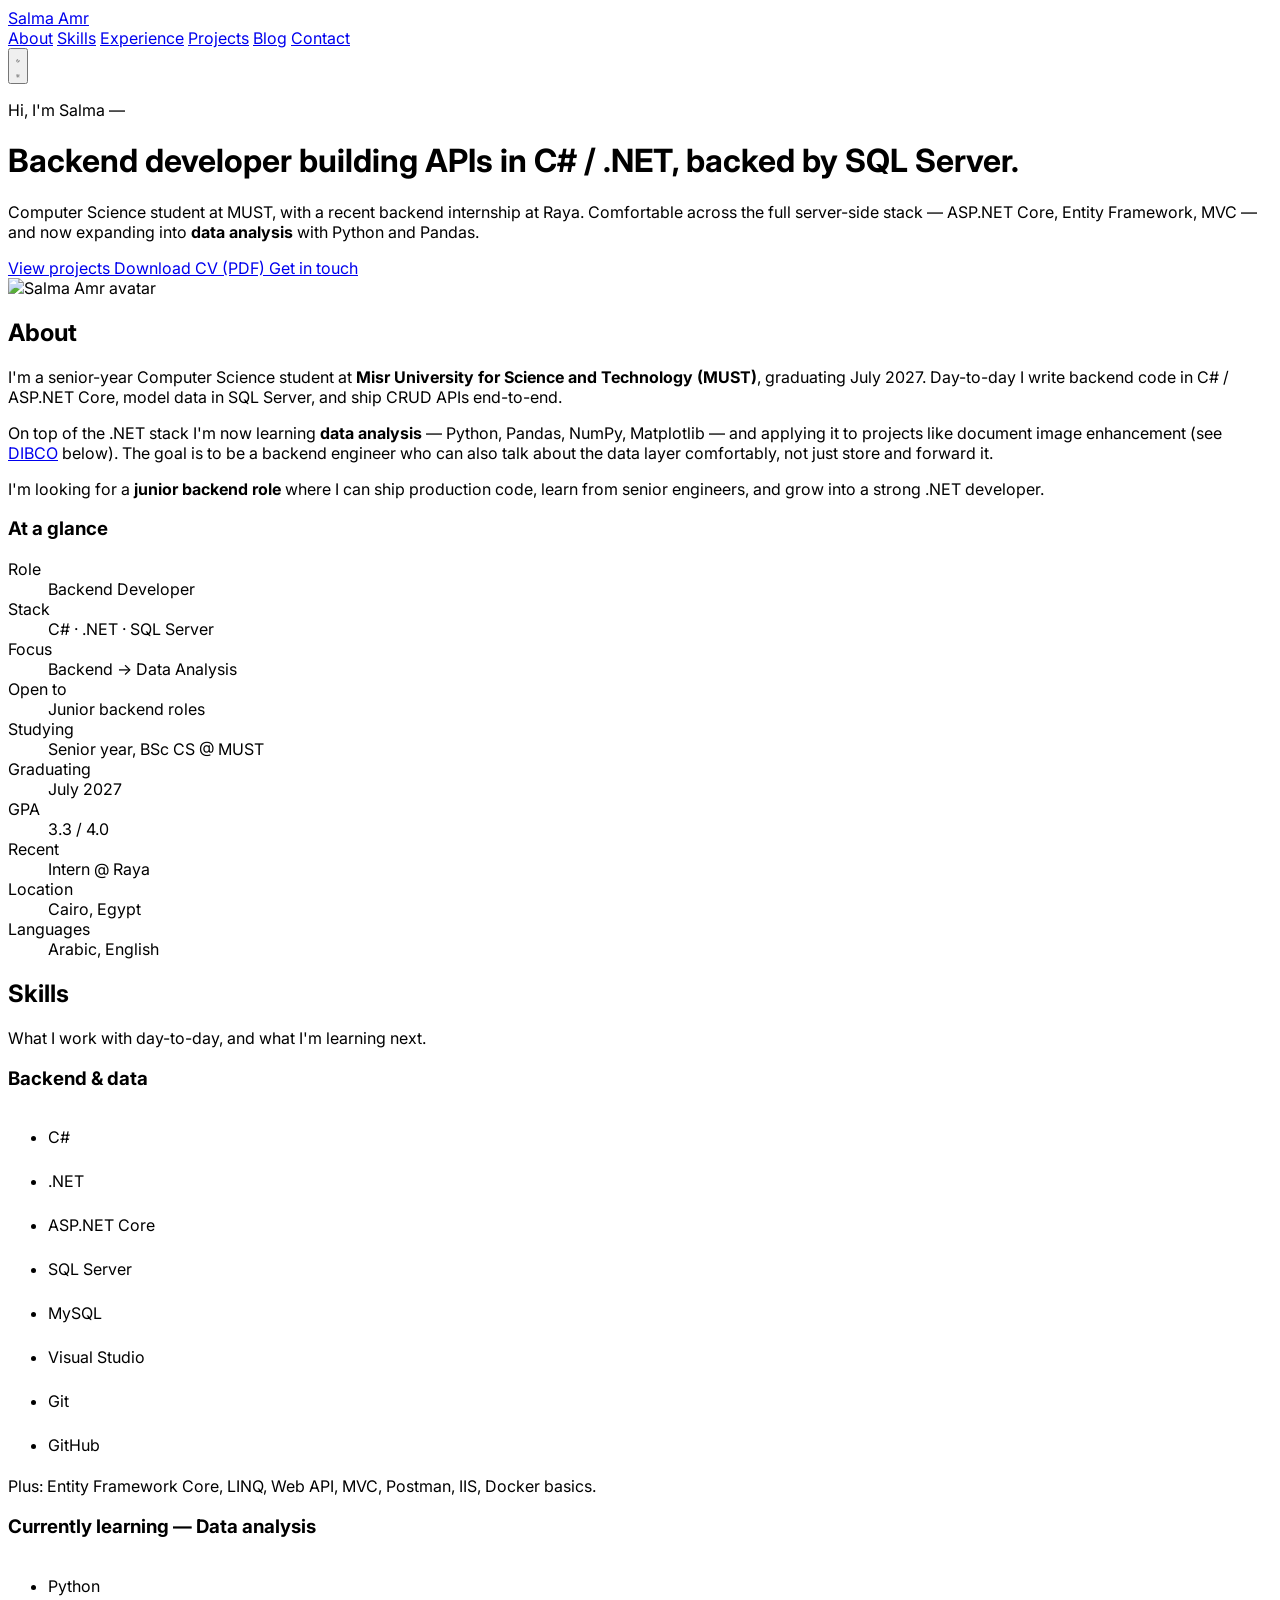
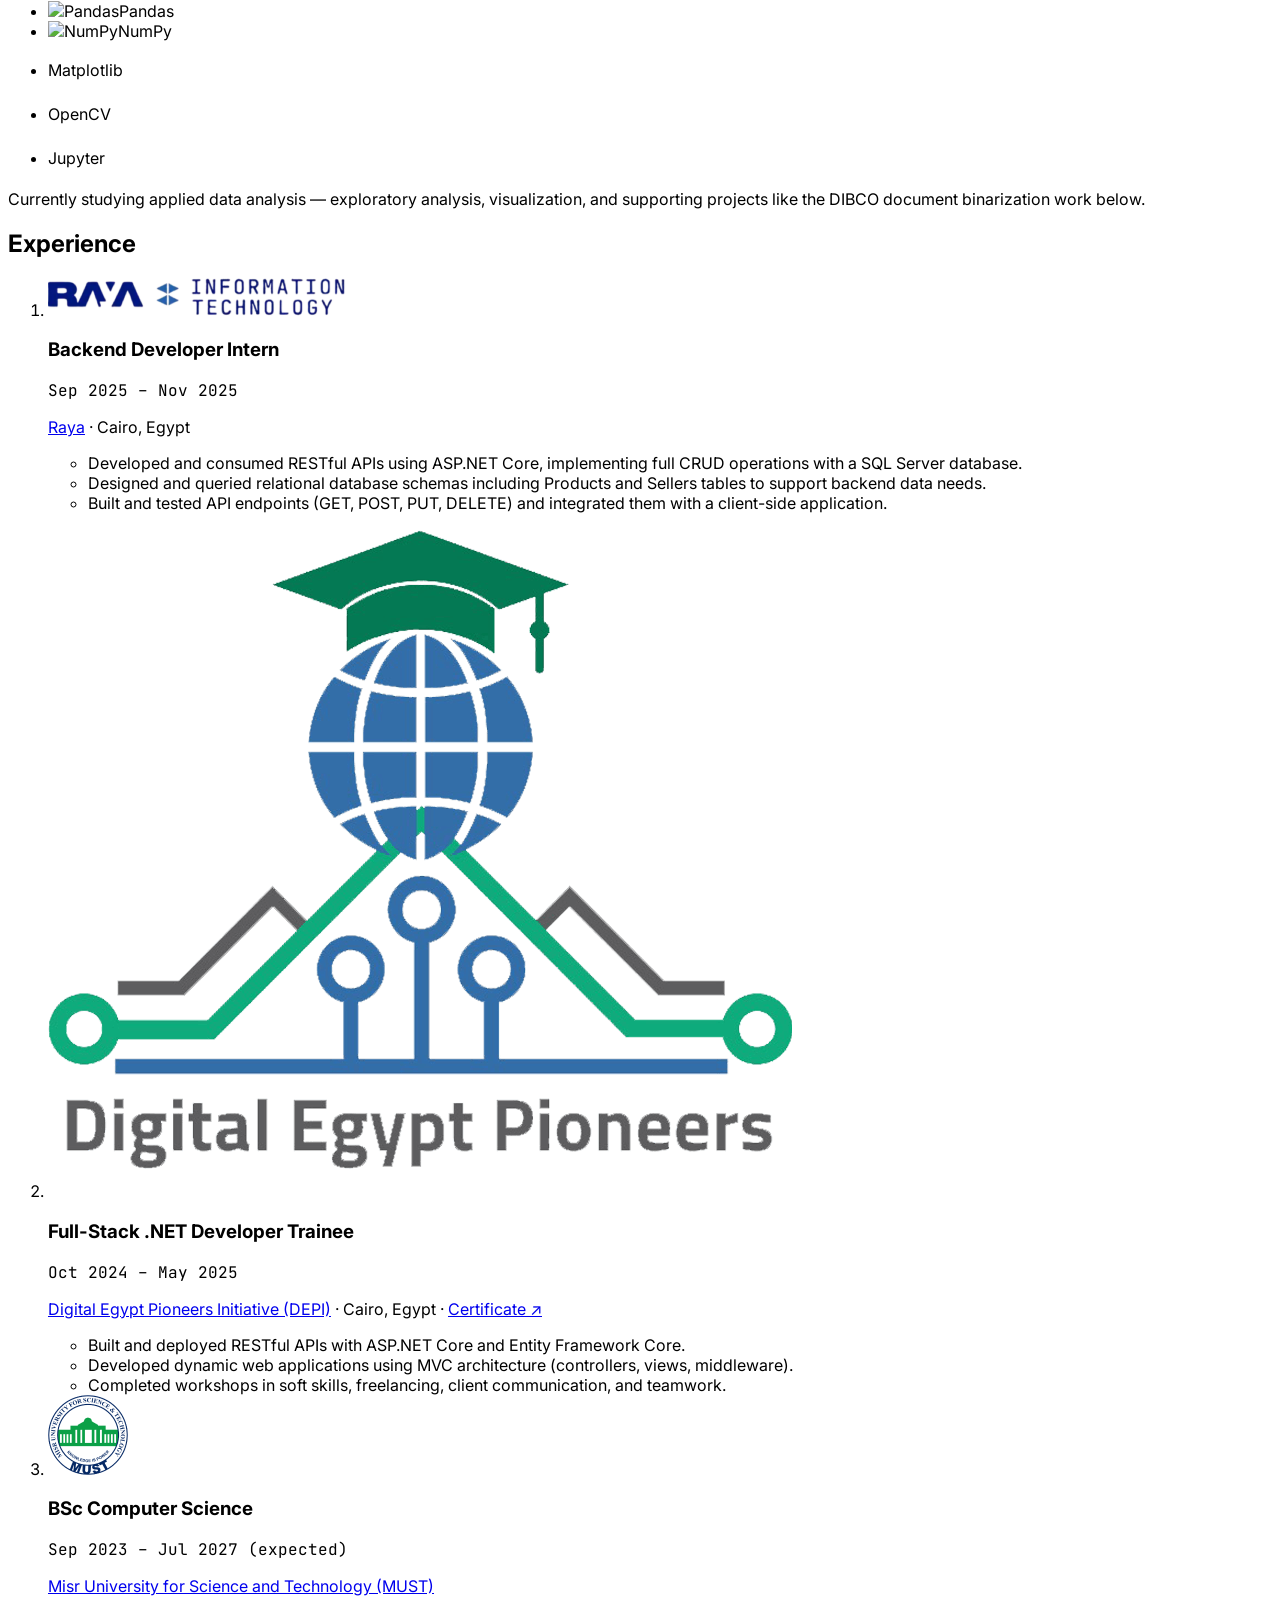
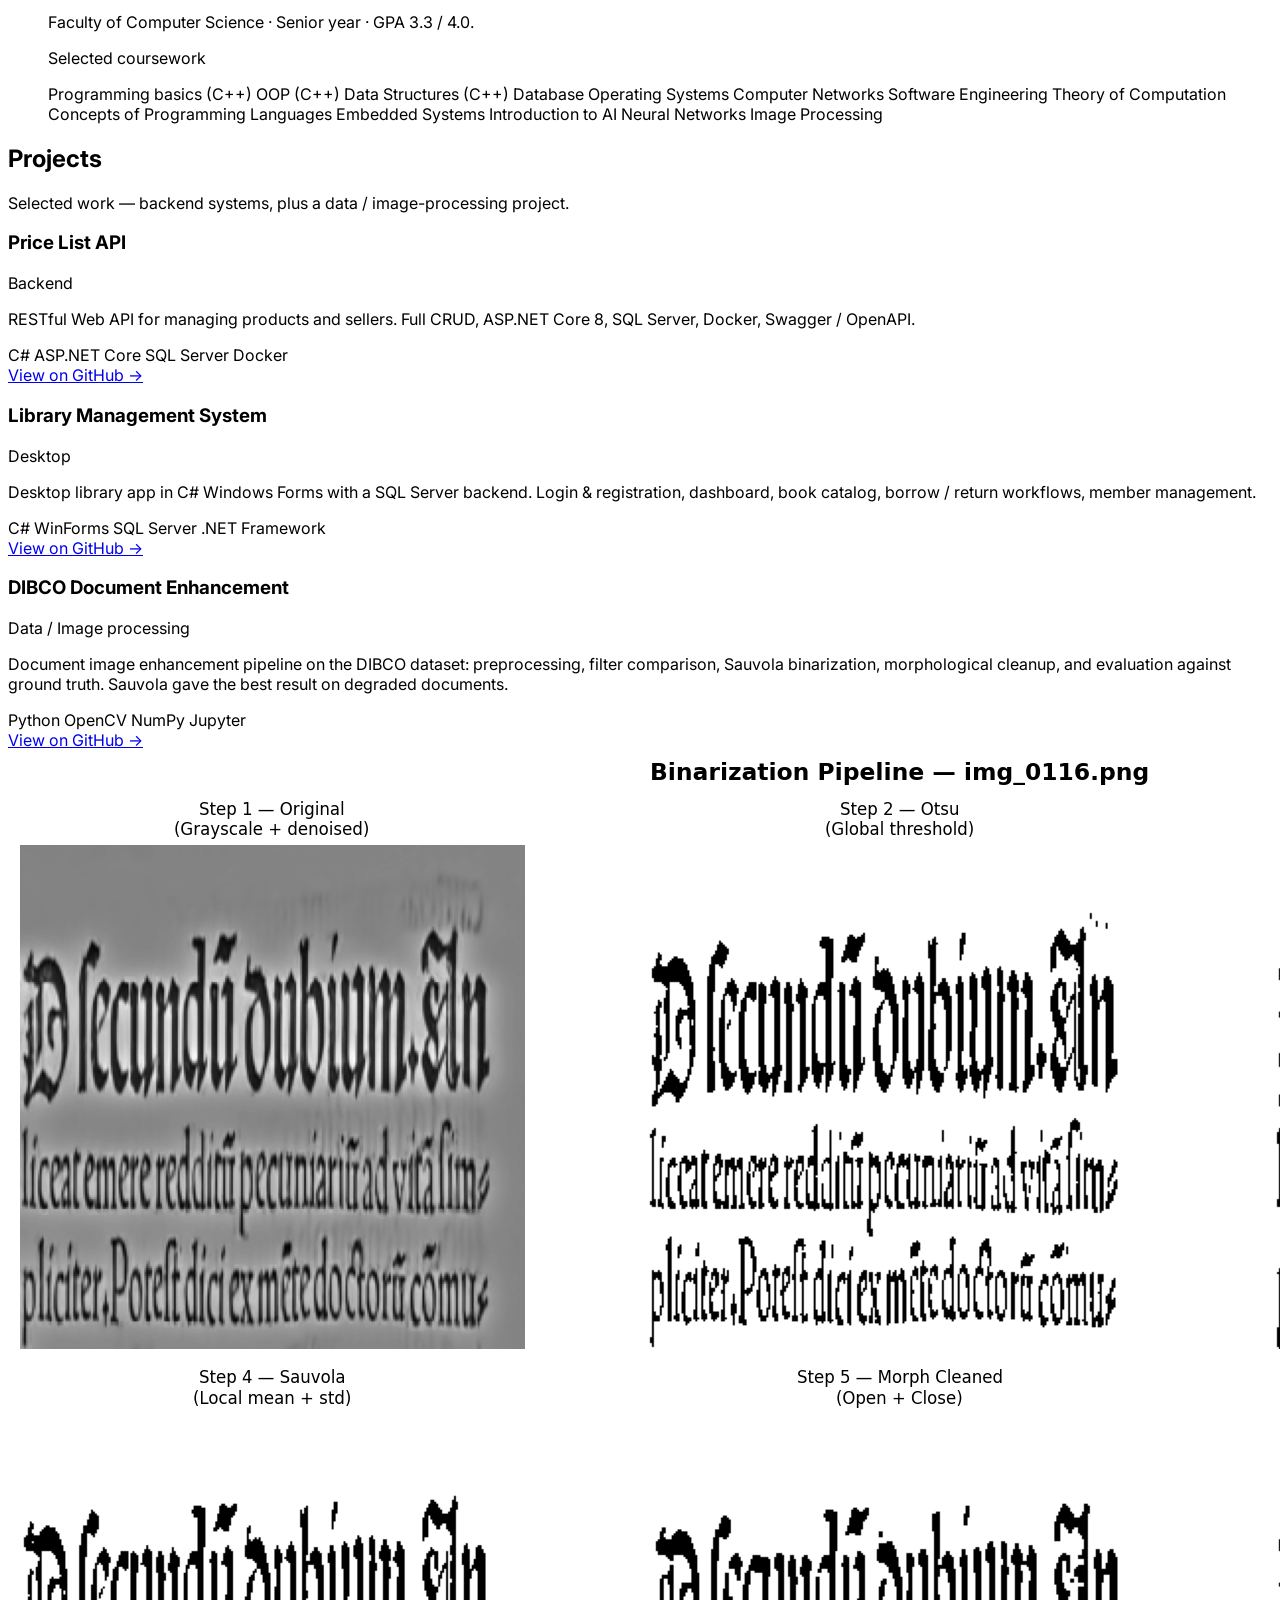
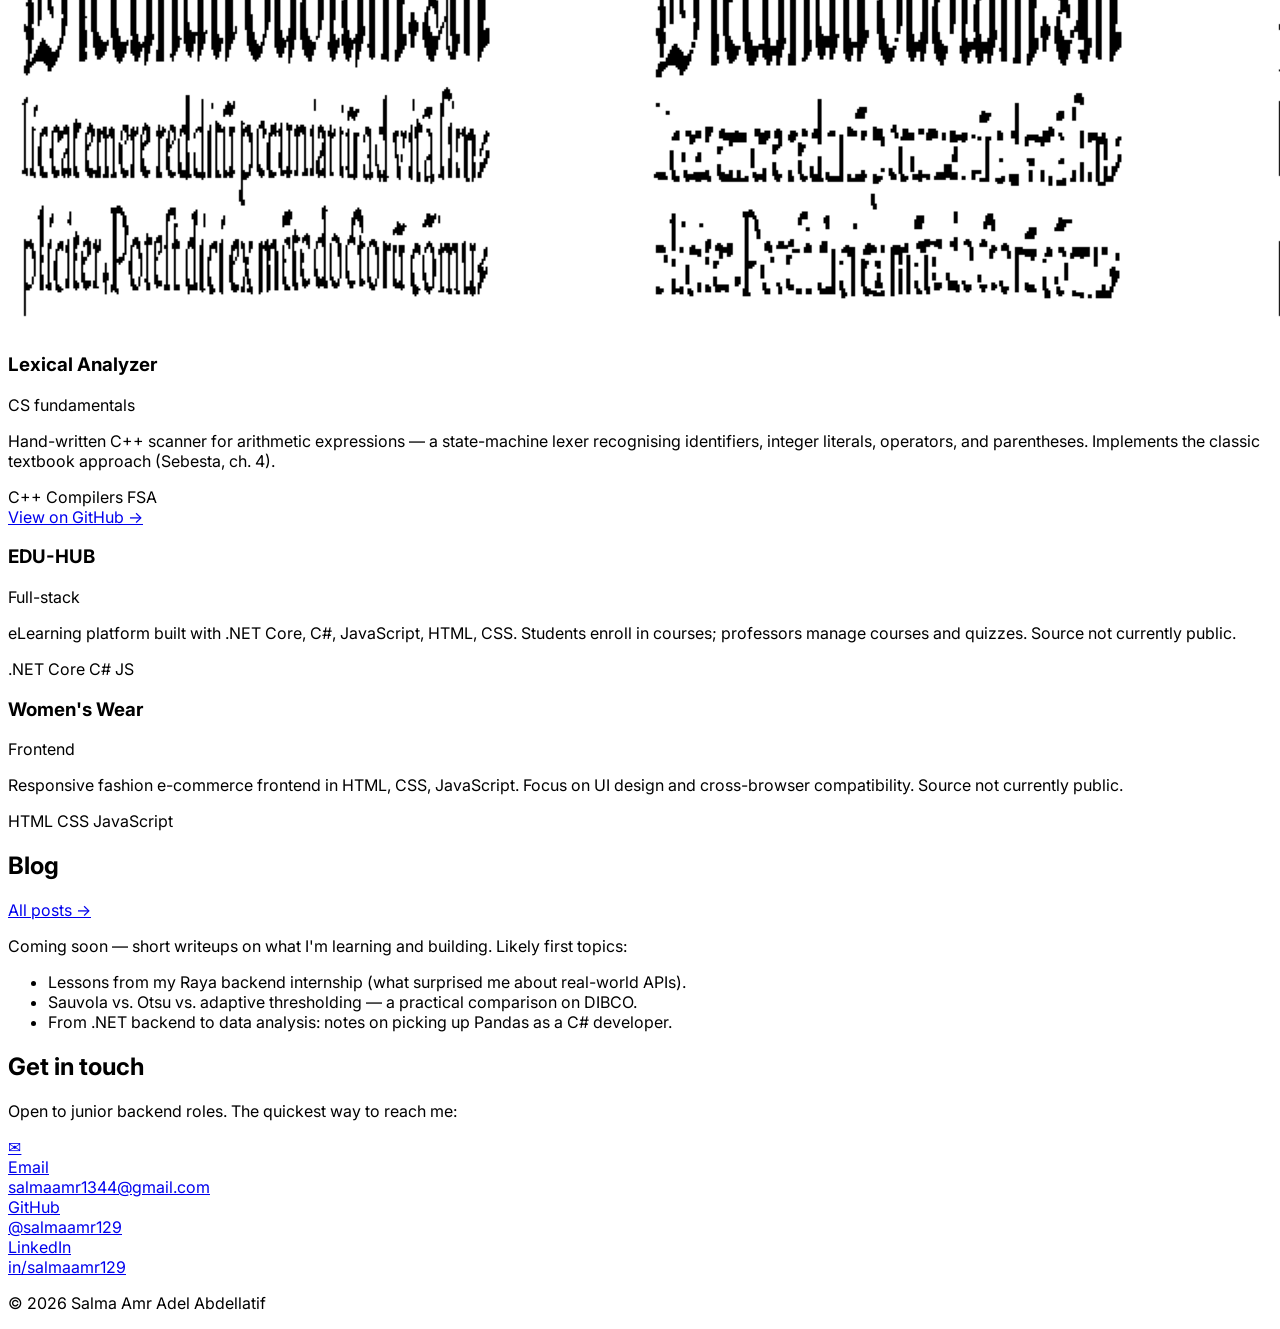
==== commit 75b0b525: "Add dark mode: class-based theme toggle in nav with persistence Adds a moon/sun toggle button in the" ====
--- a/index.html
+++ b/index.html
@@ -15,63 +15,72 @@
   <meta property="og:url" content="https://salmaamr129.github.io" />
   <meta property="og:type" content="website" />
 
+  <!-- Apply the right theme BEFORE Tailwind / paint, to avoid a flash of light. -->
+  <script>
+    (function () {
+      var stored = localStorage.getItem('theme');
+      var prefersDark = window.matchMedia('(prefers-color-scheme: dark)').matches;
+      if (stored === 'dark' || (!stored && prefersDark)) {
+        document.documentElement.classList.add('dark');
+      }
+    })();
+  </script>
   <script src="https://cdn.tailwindcss.com"></script>
+  <script>
+    tailwind.config = { darkMode: 'class' };
+  </script>
+
   <link rel="preconnect" href="https://fonts.googleapis.com">
   <link rel="preconnect" href="https://fonts.gstatic.com" crossorigin>
   <link href="https://fonts.googleapis.com/css2?family=Inter:wght@400;500;600;700&family=JetBrains+Mono:wght@400;500&display=swap" rel="stylesheet">
   <link rel="stylesheet" href="https://cdn.jsdelivr.net/gh/devicons/devicon@latest/devicon.min.css" />
-
-  <style>
-    :root {
-      --accent: #2563eb;        /* blue-600 */
-      --accent-dark: #1e3a8a;   /* blue-900 */
-    }
-    html { scroll-behavior: smooth; }
-    body { font-family: 'Inter', system-ui, sans-serif; }
-    code, .mono { font-family: 'JetBrains Mono', ui-monospace, monospace; }
-
-    /* Section anchor offset so the sticky nav doesn't cover headings */
-    section[id] { scroll-margin-top: 5rem; }
-
-    /* Subtle hover lift on cards */
-    .card { transition: transform 150ms ease, box-shadow 150ms ease; }
-    .card:hover { transform: translateY(-2px); box-shadow: 0 10px 30px -10px rgba(0,0,0,0.15); }
-
-    /* Devicon sizing */
-    .devicon { font-size: 2.25rem; }
-  </style>
+  <link rel="stylesheet" href="assets/css/styles.css" />
 </head>
 
-<body class="bg-slate-50 text-slate-800 antialiased">
+<body class="bg-slate-50 text-slate-800 antialiased dark:bg-slate-900 dark:text-slate-200">
 
   <!-- ====== Top nav ====== -->
-  <nav class="fixed top-0 inset-x-0 z-40 bg-white/80 backdrop-blur border-b border-slate-200">
+  <nav class="fixed top-0 inset-x-0 z-40 bg-white/80 dark:bg-slate-900/80 backdrop-blur border-b border-slate-200 dark:border-slate-800">
     <div class="max-w-5xl mx-auto px-6 py-3 flex items-center justify-between">
-      <a href="#top" class="font-semibold tracking-tight text-slate-900">Salma Amr</a>
-      <div class="hidden sm:flex items-center gap-6 text-sm text-slate-600">
-        <a href="#about" class="hover:text-slate-900">About</a>
-        <a href="#skills" class="hover:text-slate-900">Skills</a>
-        <a href="#experience" class="hover:text-slate-900">Experience</a>
-        <a href="#projects" class="hover:text-slate-900">Projects</a>
-        <a href="#blog" class="hover:text-slate-900">Blog</a>
-        <a href="#contact" class="hover:text-slate-900">Contact</a>
+      <a href="#top" class="font-semibold tracking-tight text-slate-900 dark:text-slate-100">Salma Amr</a>
+      <div class="flex items-center gap-6">
+        <div class="hidden sm:flex items-center gap-6 text-sm text-slate-600 dark:text-slate-400">
+          <a href="#about" class="hover:text-slate-900 dark:hover:text-slate-100">About</a>
+          <a href="#skills" class="hover:text-slate-900 dark:hover:text-slate-100">Skills</a>
+          <a href="#experience" class="hover:text-slate-900 dark:hover:text-slate-100">Experience</a>
+          <a href="#projects" class="hover:text-slate-900 dark:hover:text-slate-100">Projects</a>
+          <a href="#blog" class="hover:text-slate-900 dark:hover:text-slate-100">Blog</a>
+          <a href="#contact" class="hover:text-slate-900 dark:hover:text-slate-100">Contact</a>
+        </div>
+        <button id="theme-toggle" type="button" aria-label="Toggle dark mode"
+                class="p-2 rounded-md text-slate-600 dark:text-slate-300 hover:bg-slate-100 dark:hover:bg-slate-800 transition">
+          <!-- Moon icon: visible in light mode (click to go dark) -->
+          <svg class="w-5 h-5 dark:hidden" xmlns="http://www.w3.org/2000/svg" fill="none" viewBox="0 0 24 24" stroke="currentColor" stroke-width="2">
+            <path stroke-linecap="round" stroke-linejoin="round" d="M21 12.79A9 9 0 1 1 11.21 3 7 7 0 0 0 21 12.79Z"/>
+          </svg>
+          <!-- Sun icon: visible in dark mode (click to go light) -->
+          <svg class="w-5 h-5 hidden dark:block" xmlns="http://www.w3.org/2000/svg" fill="none" viewBox="0 0 24 24" stroke="currentColor" stroke-width="2">
+            <circle cx="12" cy="12" r="4"/>
+            <path stroke-linecap="round" stroke-linejoin="round" d="M12 2v2M12 20v2M4.93 4.93l1.41 1.41M17.66 17.66l1.41 1.41M2 12h2M20 12h2M4.93 19.07l1.41-1.41M17.66 6.34l1.41-1.41"/>
+          </svg>
+        </button>
       </div>
     </div>
   </nav>
 
   <!-- ====== Hero ====== -->
-  <header id="top" class="pt-32 pb-20 bg-gradient-to-b from-white to-slate-50">
+  <header id="top" class="pt-32 pb-20 bg-gradient-to-b from-white dark:from-slate-900 to-slate-50 dark:to-slate-900">
     <div class="max-w-5xl mx-auto px-6 grid sm:grid-cols-[1fr_auto] gap-10 items-center">
       <div>
-        <p class="text-blue-700 font-medium mb-3 tracking-wide">Hi, I'm Salma —</p>
-        <h1 class="text-4xl sm:text-5xl font-bold text-slate-900 leading-tight">
-          Backend developer building APIs in <span class="text-blue-600">C# / .NET</span>,
-          backed by <span class="text-blue-600">SQL Server</span>.
+        <p class="text-blue-700 dark:text-blue-400 font-medium mb-3 tracking-wide">Hi, I'm Salma —</p>
+        <h1 class="text-4xl sm:text-5xl font-bold text-slate-900 dark:text-slate-100 leading-tight">
+          Backend developer building APIs in <span class="text-blue-600 dark:text-blue-400">C# / .NET</span>,
+          backed by <span class="text-blue-600 dark:text-blue-400">SQL Server</span>.
         </h1>
-        <p class="mt-6 text-lg text-slate-600 max-w-2xl">
+        <p class="mt-6 text-lg text-slate-600 dark:text-slate-400 max-w-2xl">
           Computer Science student at MUST, with a recent backend internship at Raya.
           Comfortable across the full server-side stack — ASP.NET Core, Entity Framework, MVC —
-          and now expanding into <strong class="text-slate-900">data analysis</strong> with Python and Pandas.
+          and now expanding into <strong class="text-slate-900 dark:text-slate-100">data analysis</strong> with Python and Pandas.
         </p>
         <div class="mt-8 flex flex-wrap gap-3">
           <a href="#projects"
@@ -80,26 +89,26 @@
           </a>
           <a href="https://github.com/salmaamr129/salma-amr-cv/blob/main/Salma_Amr_CV.pdf"
              target="_blank" rel="noopener"
-             class="px-5 py-2.5 rounded-md border border-slate-300 bg-white text-slate-700 font-medium hover:bg-slate-50 transition">
+             class="px-5 py-2.5 rounded-md border border-slate-300 dark:border-slate-600 bg-white dark:bg-slate-800 text-slate-700 dark:text-slate-300 font-medium hover:bg-slate-50 dark:hover:bg-slate-700 transition">
             Download CV (PDF)
           </a>
           <a href="#contact"
-             class="px-5 py-2.5 rounded-md border border-slate-300 bg-white text-slate-700 font-medium hover:bg-slate-50 transition">
+             class="px-5 py-2.5 rounded-md border border-slate-300 dark:border-slate-600 bg-white dark:bg-slate-800 text-slate-700 dark:text-slate-300 font-medium hover:bg-slate-50 dark:hover:bg-slate-700 transition">
             Get in touch
           </a>
         </div>
       </div>
       <img src="https://avatars.githubusercontent.com/u/199253664?v=4"
            alt="Salma Amr avatar"
-           class="w-40 h-40 sm:w-48 sm:h-48 rounded-full ring-4 ring-white shadow-lg justify-self-center" />
+           class="w-40 h-40 sm:w-48 sm:h-48 rounded-full ring-4 ring-white dark:ring-slate-800 shadow-lg justify-self-center" />
     </div>
   </header>
 
   <!-- ====== About ====== -->
   <section id="about" class="py-20">
     <div class="max-w-5xl mx-auto px-6">
-      <h2 class="text-2xl font-bold text-slate-900 mb-6">About</h2>
-      <div class="grid md:grid-cols-3 gap-8 text-slate-700">
+      <h2 class="text-2xl font-bold text-slate-900 dark:text-slate-100 mb-6">About</h2>
+      <div class="grid md:grid-cols-3 gap-8 text-slate-700 dark:text-slate-300">
         <div class="md:col-span-2 space-y-4 leading-relaxed">
           <p>
             I'm a senior-year Computer Science student at
@@ -110,7 +119,7 @@
           <p>
             On top of the .NET stack I'm now learning <strong>data analysis</strong> —
             Python, Pandas, NumPy, Matplotlib — and applying it to projects like
-            document image enhancement (see <a href="#projects" class="text-blue-600 underline-offset-2 hover:underline">DIBCO</a>
+            document image enhancement (see <a href="#projects" class="text-blue-600 dark:text-blue-400 underline-offset-2 hover:underline">DIBCO</a>
             below). The goal is to be a backend engineer who can also talk about the data layer
             comfortably, not just store and forward it.
           </p>
@@ -119,19 +128,19 @@
             code, learn from senior engineers, and grow into a strong .NET developer.
           </p>
         </div>
-        <aside class="bg-white rounded-lg border border-slate-200 p-5 text-sm">
-          <h3 class="font-semibold text-slate-900 mb-3">At a glance</h3>
+        <aside class="bg-white dark:bg-slate-800 rounded-lg border border-slate-200 dark:border-slate-700 p-5 text-sm">
+          <h3 class="font-semibold text-slate-900 dark:text-slate-100 mb-3">At a glance</h3>
           <dl class="space-y-2">
-            <div class="flex justify-between"><dt class="text-slate-500">Role</dt><dd>Backend Developer</dd></div>
-            <div class="flex justify-between"><dt class="text-slate-500">Stack</dt><dd>C# · .NET · SQL Server</dd></div>
-            <div class="flex justify-between"><dt class="text-slate-500">Focus</dt><dd>Backend → Data Analysis</dd></div>
-            <div class="flex justify-between"><dt class="text-slate-500">Open to</dt><dd>Junior backend roles</dd></div>
-            <div class="flex justify-between"><dt class="text-slate-500">Studying</dt><dd>Senior year, BSc CS @ MUST</dd></div>
-            <div class="flex justify-between"><dt class="text-slate-500">Graduating</dt><dd>July 2027</dd></div>
-            <div class="flex justify-between"><dt class="text-slate-500">GPA</dt><dd>3.3 / 4.0</dd></div>
-            <div class="flex justify-between"><dt class="text-slate-500">Recent</dt><dd>Intern @ Raya</dd></div>
-            <div class="flex justify-between"><dt class="text-slate-500">Location</dt><dd>Cairo, Egypt</dd></div>
-            <div class="flex justify-between"><dt class="text-slate-500">Languages</dt><dd>Arabic, English</dd></div>
+            <div class="flex justify-between"><dt class="text-slate-500 dark:text-slate-400">Role</dt><dd>Backend Developer</dd></div>
+            <div class="flex justify-between"><dt class="text-slate-500 dark:text-slate-400">Stack</dt><dd>C# · .NET · SQL Server</dd></div>
+            <div class="flex justify-between"><dt class="text-slate-500 dark:text-slate-400">Focus</dt><dd>Backend → Data Analysis</dd></div>
+            <div class="flex justify-between"><dt class="text-slate-500 dark:text-slate-400">Open to</dt><dd>Junior backend roles</dd></div>
+            <div class="flex justify-between"><dt class="text-slate-500 dark:text-slate-400">Studying</dt><dd>Senior year, BSc CS @ MUST</dd></div>
+            <div class="flex justify-between"><dt class="text-slate-500 dark:text-slate-400">Graduating</dt><dd>July 2027</dd></div>
+            <div class="flex justify-between"><dt class="text-slate-500 dark:text-slate-400">GPA</dt><dd>3.3 / 4.0</dd></div>
+            <div class="flex justify-between"><dt class="text-slate-500 dark:text-slate-400">Recent</dt><dd>Intern @ Raya</dd></div>
+            <div class="flex justify-between"><dt class="text-slate-500 dark:text-slate-400">Location</dt><dd>Cairo, Egypt</dd></div>
+            <div class="flex justify-between"><dt class="text-slate-500 dark:text-slate-400">Languages</dt><dd>Arabic, English</dd></div>
           </dl>
         </aside>
       </div>
@@ -139,43 +148,43 @@
   </section>
 
   <!-- ====== Skills ====== -->
-  <section id="skills" class="py-20 bg-white border-y border-slate-200">
-    <div class="max-w-5xl mx-auto px-6">
-      <h2 class="text-2xl font-bold text-slate-900 mb-2">Skills</h2>
-      <p class="text-slate-600 mb-10">What I work with day-to-day, and what I'm learning next.</p>
+  <section id="skills" class="py-20 bg-white dark:bg-slate-800 border-y border-slate-200 dark:border-slate-700">
+    <div class="max-w-5xl mx-auto px-6">
+      <h2 class="text-2xl font-bold text-slate-900 dark:text-slate-100 mb-2">Skills</h2>
+      <p class="text-slate-600 dark:text-slate-400 mb-10">What I work with day-to-day, and what I'm learning next.</p>
 
       <div class="grid md:grid-cols-2 gap-10">
 
         <div>
-          <h3 class="text-sm font-semibold uppercase tracking-wider text-slate-500 mb-4">Backend &amp; data</h3>
+          <h3 class="text-sm font-semibold uppercase tracking-wider text-slate-500 dark:text-slate-400 mb-4">Backend &amp; data</h3>
           <ul class="grid grid-cols-3 sm:grid-cols-4 gap-4">
-            <li class="card flex flex-col items-center bg-slate-50 rounded-lg p-3"><i class="devicon-csharp-plain colored devicon"></i><span class="text-xs mt-2">C#</span></li>
-            <li class="card flex flex-col items-center bg-slate-50 rounded-lg p-3"><i class="devicon-dot-net-plain colored devicon"></i><span class="text-xs mt-2">.NET</span></li>
-            <li class="card flex flex-col items-center bg-slate-50 rounded-lg p-3"><i class="devicon-dotnetcore-plain colored devicon"></i><span class="text-xs mt-2">ASP.NET Core</span></li>
-            <li class="card flex flex-col items-center bg-slate-50 rounded-lg p-3"><i class="devicon-microsoftsqlserver-plain colored devicon"></i><span class="text-xs mt-2">SQL Server</span></li>
-            <li class="card flex flex-col items-center bg-slate-50 rounded-lg p-3"><i class="devicon-mysql-plain colored devicon"></i><span class="text-xs mt-2">MySQL</span></li>
-            <li class="card flex flex-col items-center bg-slate-50 rounded-lg p-3"><i class="devicon-visualstudio-plain colored devicon"></i><span class="text-xs mt-2">Visual Studio</span></li>
-            <li class="card flex flex-col items-center bg-slate-50 rounded-lg p-3"><i class="devicon-git-plain colored devicon"></i><span class="text-xs mt-2">Git</span></li>
-            <li class="card flex flex-col items-center bg-slate-50 rounded-lg p-3"><i class="devicon-github-original devicon"></i><span class="text-xs mt-2">GitHub</span></li>
+            <li class="card flex flex-col items-center bg-slate-50 dark:bg-slate-700 rounded-lg p-3"><i class="devicon-csharp-plain colored devicon"></i><span class="text-xs mt-2">C#</span></li>
+            <li class="card flex flex-col items-center bg-slate-50 dark:bg-slate-700 rounded-lg p-3"><i class="devicon-dot-net-plain colored devicon"></i><span class="text-xs mt-2">.NET</span></li>
+            <li class="card flex flex-col items-center bg-slate-50 dark:bg-slate-700 rounded-lg p-3"><i class="devicon-dotnetcore-plain colored devicon"></i><span class="text-xs mt-2">ASP.NET Core</span></li>
+            <li class="card flex flex-col items-center bg-slate-50 dark:bg-slate-700 rounded-lg p-3"><i class="devicon-microsoftsqlserver-plain colored devicon"></i><span class="text-xs mt-2">SQL Server</span></li>
+            <li class="card flex flex-col items-center bg-slate-50 dark:bg-slate-700 rounded-lg p-3"><i class="devicon-mysql-plain colored devicon"></i><span class="text-xs mt-2">MySQL</span></li>
+            <li class="card flex flex-col items-center bg-slate-50 dark:bg-slate-700 rounded-lg p-3"><i class="devicon-visualstudio-plain colored devicon"></i><span class="text-xs mt-2">Visual Studio</span></li>
+            <li class="card flex flex-col items-center bg-slate-50 dark:bg-slate-700 rounded-lg p-3"><i class="devicon-git-plain colored devicon"></i><span class="text-xs mt-2">Git</span></li>
+            <li class="card flex flex-col items-center bg-slate-50 dark:bg-slate-700 rounded-lg p-3"><i class="devicon-github-original devicon"></i><span class="text-xs mt-2">GitHub</span></li>
           </ul>
-          <p class="mt-5 text-sm text-slate-600">
+          <p class="mt-5 text-sm text-slate-600 dark:text-slate-400">
             Plus: Entity Framework Core, LINQ, Web API, MVC, Postman, IIS, Docker basics.
           </p>
         </div>
 
         <div>
-          <h3 class="text-sm font-semibold uppercase tracking-wider text-blue-700 mb-4">
+          <h3 class="text-sm font-semibold uppercase tracking-wider text-blue-700 dark:text-blue-400 mb-4">
             Currently learning — Data analysis
           </h3>
           <ul class="grid grid-cols-3 sm:grid-cols-4 gap-4">
-            <li class="card flex flex-col items-center bg-blue-50 rounded-lg p-3 border border-blue-100"><i class="devicon-python-plain colored devicon"></i><span class="text-xs mt-2">Python</span></li>
-            <li class="card flex flex-col items-center bg-blue-50 rounded-lg p-3 border border-blue-100"><img src="https://cdn.simpleicons.org/pandas/150458" alt="Pandas" class="h-9 w-9" /><span class="text-xs mt-2">Pandas</span></li>
-            <li class="card flex flex-col items-center bg-blue-50 rounded-lg p-3 border border-blue-100"><img src="https://cdn.simpleicons.org/numpy/013243" alt="NumPy" class="h-9 w-9" /><span class="text-xs mt-2">NumPy</span></li>
-            <li class="card flex flex-col items-center bg-blue-50 rounded-lg p-3 border border-blue-100"><i class="devicon-matplotlib-plain colored devicon"></i><span class="text-xs mt-2">Matplotlib</span></li>
-            <li class="card flex flex-col items-center bg-blue-50 rounded-lg p-3 border border-blue-100"><i class="devicon-opencv-plain colored devicon"></i><span class="text-xs mt-2">OpenCV</span></li>
-            <li class="card flex flex-col items-center bg-blue-50 rounded-lg p-3 border border-blue-100"><i class="devicon-jupyter-plain colored devicon"></i><span class="text-xs mt-2">Jupyter</span></li>
+            <li class="card flex flex-col items-center bg-blue-50 dark:bg-blue-950 rounded-lg p-3 border border-blue-100 dark:border-blue-900"><i class="devicon-python-plain colored devicon"></i><span class="text-xs mt-2">Python</span></li>
+            <li class="card flex flex-col items-center bg-blue-50 dark:bg-blue-950 rounded-lg p-3 border border-blue-100 dark:border-blue-900"><img src="https://cdn.simpleicons.org/pandas/150458" alt="Pandas" class="h-9 w-9" /><span class="text-xs mt-2">Pandas</span></li>
+            <li class="card flex flex-col items-center bg-blue-50 dark:bg-blue-950 rounded-lg p-3 border border-blue-100 dark:border-blue-900"><img src="https://cdn.simpleicons.org/numpy/013243" alt="NumPy" class="h-9 w-9" /><span class="text-xs mt-2">NumPy</span></li>
+            <li class="card flex flex-col items-center bg-blue-50 dark:bg-blue-950 rounded-lg p-3 border border-blue-100 dark:border-blue-900"><i class="devicon-matplotlib-plain colored devicon"></i><span class="text-xs mt-2">Matplotlib</span></li>
+            <li class="card flex flex-col items-center bg-blue-50 dark:bg-blue-950 rounded-lg p-3 border border-blue-100 dark:border-blue-900"><i class="devicon-opencv-plain colored devicon"></i><span class="text-xs mt-2">OpenCV</span></li>
+            <li class="card flex flex-col items-center bg-blue-50 dark:bg-blue-950 rounded-lg p-3 border border-blue-100 dark:border-blue-900"><i class="devicon-jupyter-plain colored devicon"></i><span class="text-xs mt-2">Jupyter</span></li>
           </ul>
-          <p class="mt-5 text-sm text-slate-600">
+          <p class="mt-5 text-sm text-slate-600 dark:text-slate-400">
             Currently studying applied data analysis — exploratory analysis, visualization,
             and supporting projects like the DIBCO document binarization work below.
           </p>
@@ -188,24 +197,25 @@
   <!-- ====== Experience ====== -->
   <section id="experience" class="py-20">
     <div class="max-w-5xl mx-auto px-6">
-      <h2 class="text-2xl font-bold text-slate-900 mb-10">Experience</h2>
-
-      <ol class="relative border-l-2 border-slate-200 ml-3 space-y-12">
+      <h2 class="text-2xl font-bold text-slate-900 dark:text-slate-100 mb-10">Experience</h2>
+
+      <ol class="relative border-l-2 border-slate-200 dark:border-slate-700 ml-3 space-y-12">
 
         <li class="ml-8">
-          <span class="absolute -left-[11px] mt-1.5 w-5 h-5 bg-slate-300 rounded-full ring-4 ring-white"></span>
-          <a href="https://raya-it.net/" target="_blank" rel="noopener" class="inline-block mb-3 hover:opacity-80 transition">
-            <img src="assets/logos/raya.webp" alt="Raya logo" class="h-8 max-w-[160px] object-contain" />
+          <span class="absolute -left-[11px] mt-1.5 w-5 h-5 bg-slate-300 rounded-full ring-4 ring-white dark:ring-slate-800"></span>
+          <a href="https://raya-it.net/" target="_blank" rel="noopener"
+             class="inline-block mb-3 px-2 py-1 bg-white rounded border border-slate-200 dark:border-slate-700 hover:opacity-80 transition">
+            <img src="assets/logos/raya.webp" alt="Raya logo" class="h-7 max-w-[150px] object-contain block" />
           </a>
           <div class="flex flex-wrap justify-between items-baseline gap-2">
-            <h3 class="text-lg font-semibold text-slate-900">Backend Developer Intern</h3>
-            <time class="text-sm text-slate-500 mono">Sep 2025 – Nov 2025</time>
-          </div>
-          <p class="text-blue-700 font-medium">
+            <h3 class="text-lg font-semibold text-slate-900 dark:text-slate-100">Backend Developer Intern</h3>
+            <time class="text-sm text-slate-500 dark:text-slate-400 mono">Sep 2025 – Nov 2025</time>
+          </div>
+          <p class="text-blue-700 dark:text-blue-400 font-medium">
             <a href="https://raya-it.net/" target="_blank" rel="noopener" class="hover:underline">Raya</a>
             · Cairo, Egypt
           </p>
-          <ul class="mt-3 list-disc list-outside ml-5 space-y-1.5 text-slate-700">
+          <ul class="mt-3 list-disc list-outside ml-5 space-y-1.5 text-slate-700 dark:text-slate-300">
             <li>Developed and consumed RESTful APIs using ASP.NET Core, implementing full CRUD operations with a SQL Server database.</li>
             <li>Designed and queried relational database schemas including Products and Sellers tables to support backend data needs.</li>
             <li>Built and tested API endpoints (GET, POST, PUT, DELETE) and integrated them with a client-side application.</li>
@@ -213,23 +223,24 @@
         </li>
 
         <li class="ml-8">
-          <span class="absolute -left-[11px] mt-1.5 w-5 h-5 bg-slate-300 rounded-full ring-4 ring-white"></span>
-          <a href="https://depi.gov.eg/content/home" target="_blank" rel="noopener" class="inline-block mb-3 hover:opacity-80 transition">
-            <img src="assets/logos/depi.png" alt="DEPI logo" class="h-12 object-contain" />
+          <span class="absolute -left-[11px] mt-1.5 w-5 h-5 bg-slate-300 rounded-full ring-4 ring-white dark:ring-slate-800"></span>
+          <a href="https://depi.gov.eg/content/home" target="_blank" rel="noopener"
+             class="inline-block mb-3 px-2 py-1 bg-white rounded border border-slate-200 dark:border-slate-700 hover:opacity-80 transition">
+            <img src="assets/logos/depi.png" alt="DEPI logo" class="h-11 object-contain block" />
           </a>
           <div class="flex flex-wrap justify-between items-baseline gap-2">
-            <h3 class="text-lg font-semibold text-slate-900">Full-Stack .NET Developer Trainee</h3>
-            <time class="text-sm text-slate-500 mono">Oct 2024 – May 2025</time>
-          </div>
-          <p class="text-blue-700 font-medium">
+            <h3 class="text-lg font-semibold text-slate-900 dark:text-slate-100">Full-Stack .NET Developer Trainee</h3>
+            <time class="text-sm text-slate-500 dark:text-slate-400 mono">Oct 2024 – May 2025</time>
+          </div>
+          <p class="text-blue-700 dark:text-blue-400 font-medium">
             <a href="https://depi.gov.eg/content/home" target="_blank" rel="noopener" class="hover:underline">Digital Egypt Pioneers Initiative (DEPI)</a>
             · Cairo, Egypt ·
             <a href="https://www.linkedin.com/posts/salmaamr129_dotnetdeveloper-backenddevelopment-fullstack-share-7348740681726615553-OEr0/"
-               target="_blank" rel="noopener" class="text-blue-600 underline-offset-2 hover:underline">
+               target="_blank" rel="noopener" class="text-blue-600 dark:text-blue-400 underline-offset-2 hover:underline">
               Certificate ↗
             </a>
           </p>
-          <ul class="mt-3 list-disc list-outside ml-5 space-y-1.5 text-slate-700">
+          <ul class="mt-3 list-disc list-outside ml-5 space-y-1.5 text-slate-700 dark:text-slate-300">
             <li>Built and deployed RESTful APIs with ASP.NET Core and Entity Framework Core.</li>
             <li>Developed dynamic web applications using MVC architecture (controllers, views, middleware).</li>
             <li>Completed workshops in soft skills, freelancing, client communication, and teamwork.</li>
@@ -237,34 +248,35 @@
         </li>
 
         <li class="ml-8">
-          <span class="absolute -left-[11px] mt-1.5 w-5 h-5 bg-slate-300 rounded-full ring-4 ring-white"></span>
-          <a href="https://must.edu.eg/" target="_blank" rel="noopener" class="inline-block mb-3 hover:opacity-80 transition">
-            <img src="assets/logos/must.png" alt="MUST logo" class="h-12 w-12 object-contain" />
+          <span class="absolute -left-[11px] mt-1.5 w-5 h-5 bg-slate-300 rounded-full ring-4 ring-white dark:ring-slate-800"></span>
+          <a href="https://must.edu.eg/" target="_blank" rel="noopener"
+             class="inline-block mb-3 p-1 bg-white rounded border border-slate-200 dark:border-slate-700 hover:opacity-80 transition">
+            <img src="assets/logos/must.png" alt="MUST logo" class="h-11 w-11 object-contain block" />
           </a>
           <div class="flex flex-wrap justify-between items-baseline gap-2">
-            <h3 class="text-lg font-semibold text-slate-900">BSc Computer Science</h3>
-            <time class="text-sm text-slate-500 mono">Sep 2023 – Jul 2027 (expected)</time>
-          </div>
-          <p class="text-blue-700 font-medium">
+            <h3 class="text-lg font-semibold text-slate-900 dark:text-slate-100">BSc Computer Science</h3>
+            <time class="text-sm text-slate-500 dark:text-slate-400 mono">Sep 2023 – Jul 2027 (expected)</time>
+          </div>
+          <p class="text-blue-700 dark:text-blue-400 font-medium">
             <a href="https://must.edu.eg/" target="_blank" rel="noopener" class="hover:underline">Misr University for Science and Technology (MUST)</a>
           </p>
-          <p class="mt-2 text-slate-700">Faculty of Computer Science · Senior year · GPA 3.3 / 4.0.</p>
+          <p class="mt-2 text-slate-700 dark:text-slate-300">Faculty of Computer Science · Senior year · GPA 3.3 / 4.0.</p>
           <div class="mt-4">
-            <p class="text-xs font-semibold uppercase tracking-wider text-slate-500 mb-2">Selected coursework</p>
+            <p class="text-xs font-semibold uppercase tracking-wider text-slate-500 dark:text-slate-400 mb-2">Selected coursework</p>
             <div class="flex flex-wrap gap-1.5 text-xs">
-              <span class="bg-slate-100 text-slate-700 rounded px-2 py-0.5 border border-slate-200">Programming basics (C++)</span>
-              <span class="bg-slate-100 text-slate-700 rounded px-2 py-0.5 border border-slate-200">OOP (C++)</span>
-              <span class="bg-slate-100 text-slate-700 rounded px-2 py-0.5 border border-slate-200">Data Structures (C++)</span>
-              <span class="bg-slate-100 text-slate-700 rounded px-2 py-0.5 border border-slate-200">Database</span>
-              <span class="bg-slate-100 text-slate-700 rounded px-2 py-0.5 border border-slate-200">Operating Systems</span>
-              <span class="bg-slate-100 text-slate-700 rounded px-2 py-0.5 border border-slate-200">Computer Networks</span>
-              <span class="bg-slate-100 text-slate-700 rounded px-2 py-0.5 border border-slate-200">Software Engineering</span>
-              <span class="bg-slate-100 text-slate-700 rounded px-2 py-0.5 border border-slate-200">Theory of Computation</span>
-              <span class="bg-slate-100 text-slate-700 rounded px-2 py-0.5 border border-slate-200">Concepts of Programming Languages</span>
-              <span class="bg-slate-100 text-slate-700 rounded px-2 py-0.5 border border-slate-200">Embedded Systems</span>
-              <span class="bg-slate-100 text-slate-700 rounded px-2 py-0.5 border border-slate-200">Introduction to AI</span>
-              <span class="bg-slate-100 text-slate-700 rounded px-2 py-0.5 border border-slate-200">Neural Networks</span>
-              <span class="bg-slate-100 text-slate-700 rounded px-2 py-0.5 border border-slate-200">Image Processing</span>
+              <span class="bg-slate-100 dark:bg-slate-700 text-slate-700 dark:text-slate-300 rounded px-2 py-0.5 border border-slate-200 dark:border-slate-700">Programming basics (C++)</span>
+              <span class="bg-slate-100 dark:bg-slate-700 text-slate-700 dark:text-slate-300 rounded px-2 py-0.5 border border-slate-200 dark:border-slate-700">OOP (C++)</span>
+              <span class="bg-slate-100 dark:bg-slate-700 text-slate-700 dark:text-slate-300 rounded px-2 py-0.5 border border-slate-200 dark:border-slate-700">Data Structures (C++)</span>
+              <span class="bg-slate-100 dark:bg-slate-700 text-slate-700 dark:text-slate-300 rounded px-2 py-0.5 border border-slate-200 dark:border-slate-700">Database</span>
+              <span class="bg-slate-100 dark:bg-slate-700 text-slate-700 dark:text-slate-300 rounded px-2 py-0.5 border border-slate-200 dark:border-slate-700">Operating Systems</span>
+              <span class="bg-slate-100 dark:bg-slate-700 text-slate-700 dark:text-slate-300 rounded px-2 py-0.5 border border-slate-200 dark:border-slate-700">Computer Networks</span>
+              <span class="bg-slate-100 dark:bg-slate-700 text-slate-700 dark:text-slate-300 rounded px-2 py-0.5 border border-slate-200 dark:border-slate-700">Software Engineering</span>
+              <span class="bg-slate-100 dark:bg-slate-700 text-slate-700 dark:text-slate-300 rounded px-2 py-0.5 border border-slate-200 dark:border-slate-700">Theory of Computation</span>
+              <span class="bg-slate-100 dark:bg-slate-700 text-slate-700 dark:text-slate-300 rounded px-2 py-0.5 border border-slate-200 dark:border-slate-700">Concepts of Programming Languages</span>
+              <span class="bg-slate-100 dark:bg-slate-700 text-slate-700 dark:text-slate-300 rounded px-2 py-0.5 border border-slate-200 dark:border-slate-700">Embedded Systems</span>
+              <span class="bg-slate-100 dark:bg-slate-700 text-slate-700 dark:text-slate-300 rounded px-2 py-0.5 border border-slate-200 dark:border-slate-700">Introduction to AI</span>
+              <span class="bg-slate-100 dark:bg-slate-700 text-slate-700 dark:text-slate-300 rounded px-2 py-0.5 border border-slate-200 dark:border-slate-700">Neural Networks</span>
+              <span class="bg-slate-100 dark:bg-slate-700 text-slate-700 dark:text-slate-300 rounded px-2 py-0.5 border border-slate-200 dark:border-slate-700">Image Processing</span>
             </div>
           </div>
         </li>
@@ -274,129 +286,129 @@
   </section>
 
   <!-- ====== Projects ====== -->
-  <section id="projects" class="py-20 bg-white border-y border-slate-200">
-    <div class="max-w-5xl mx-auto px-6">
-      <h2 class="text-2xl font-bold text-slate-900 mb-2">Projects</h2>
-      <p class="text-slate-600 mb-10">Selected work — backend systems, plus a data / image-processing project.</p>
+  <section id="projects" class="py-20 bg-white dark:bg-slate-800 border-y border-slate-200 dark:border-slate-700">
+    <div class="max-w-5xl mx-auto px-6">
+      <h2 class="text-2xl font-bold text-slate-900 dark:text-slate-100 mb-2">Projects</h2>
+      <p class="text-slate-600 dark:text-slate-400 mb-10">Selected work — backend systems, plus a data / image-processing project.</p>
 
       <div class="grid md:grid-cols-2 gap-6">
 
-        <article class="card bg-slate-50 rounded-lg border border-slate-200 p-6 flex flex-col">
+        <article class="card bg-slate-50 dark:bg-slate-700 rounded-lg border border-slate-200 dark:border-slate-700 p-6 flex flex-col">
           <div class="flex items-start justify-between gap-4">
-            <h3 class="text-lg font-semibold text-slate-900">Price List API</h3>
-            <span class="text-xs bg-blue-100 text-blue-800 rounded px-2 py-0.5">Backend</span>
-          </div>
-          <p class="mt-2 text-slate-700">
+            <h3 class="text-lg font-semibold text-slate-900 dark:text-slate-100">Price List API</h3>
+            <span class="text-xs bg-blue-100 dark:bg-blue-900 text-blue-800 dark:text-blue-300 rounded px-2 py-0.5">Backend</span>
+          </div>
+          <p class="mt-2 text-slate-700 dark:text-slate-300">
             RESTful Web API for managing products and sellers. Full CRUD, ASP.NET Core 8,
             SQL Server, Docker, Swagger / OpenAPI.
           </p>
           <div class="mt-3 flex flex-wrap gap-1.5 text-xs">
-            <span class="bg-slate-200 text-slate-700 rounded px-2 py-0.5">C#</span>
-            <span class="bg-slate-200 text-slate-700 rounded px-2 py-0.5">ASP.NET Core</span>
-            <span class="bg-slate-200 text-slate-700 rounded px-2 py-0.5">SQL Server</span>
-            <span class="bg-slate-200 text-slate-700 rounded px-2 py-0.5">Docker</span>
+            <span class="bg-slate-200 dark:bg-slate-700 text-slate-700 dark:text-slate-300 rounded px-2 py-0.5">C#</span>
+            <span class="bg-slate-200 dark:bg-slate-700 text-slate-700 dark:text-slate-300 rounded px-2 py-0.5">ASP.NET Core</span>
+            <span class="bg-slate-200 dark:bg-slate-700 text-slate-700 dark:text-slate-300 rounded px-2 py-0.5">SQL Server</span>
+            <span class="bg-slate-200 dark:bg-slate-700 text-slate-700 dark:text-slate-300 rounded px-2 py-0.5">Docker</span>
           </div>
           <a href="https://github.com/salmaamr129/price-list-api" target="_blank" rel="noopener"
-             class="mt-4 self-start text-blue-600 font-medium hover:underline">View on GitHub →</a>
-        </article>
-
-        <article class="card bg-slate-50 rounded-lg border border-slate-200 p-6 flex flex-col">
+             class="mt-4 self-start text-blue-600 dark:text-blue-400 font-medium hover:underline">View on GitHub →</a>
+        </article>
+
+        <article class="card bg-slate-50 dark:bg-slate-700 rounded-lg border border-slate-200 dark:border-slate-700 p-6 flex flex-col">
           <div class="flex items-start justify-between gap-4">
-            <h3 class="text-lg font-semibold text-slate-900">Library Management System</h3>
-            <span class="text-xs bg-blue-100 text-blue-800 rounded px-2 py-0.5">Desktop</span>
-          </div>
-          <p class="mt-2 text-slate-700">
+            <h3 class="text-lg font-semibold text-slate-900 dark:text-slate-100">Library Management System</h3>
+            <span class="text-xs bg-blue-100 dark:bg-blue-900 text-blue-800 dark:text-blue-300 rounded px-2 py-0.5">Desktop</span>
+          </div>
+          <p class="mt-2 text-slate-700 dark:text-slate-300">
             Desktop library app in C# Windows Forms with a SQL Server backend.
             Login &amp; registration, dashboard, book catalog, borrow / return workflows,
             member management.
           </p>
           <div class="mt-3 flex flex-wrap gap-1.5 text-xs">
-            <span class="bg-slate-200 text-slate-700 rounded px-2 py-0.5">C#</span>
-            <span class="bg-slate-200 text-slate-700 rounded px-2 py-0.5">WinForms</span>
-            <span class="bg-slate-200 text-slate-700 rounded px-2 py-0.5">SQL Server</span>
-            <span class="bg-slate-200 text-slate-700 rounded px-2 py-0.5">.NET Framework</span>
+            <span class="bg-slate-200 dark:bg-slate-700 text-slate-700 dark:text-slate-300 rounded px-2 py-0.5">C#</span>
+            <span class="bg-slate-200 dark:bg-slate-700 text-slate-700 dark:text-slate-300 rounded px-2 py-0.5">WinForms</span>
+            <span class="bg-slate-200 dark:bg-slate-700 text-slate-700 dark:text-slate-300 rounded px-2 py-0.5">SQL Server</span>
+            <span class="bg-slate-200 dark:bg-slate-700 text-slate-700 dark:text-slate-300 rounded px-2 py-0.5">.NET Framework</span>
           </div>
           <a href="https://github.com/salmaamr129/LibraryManagementSystem" target="_blank" rel="noopener"
-             class="mt-4 self-start text-blue-600 font-medium hover:underline">View on GitHub →</a>
-        </article>
-
-        <article class="card bg-slate-50 rounded-lg border border-slate-200 p-6 flex flex-col md:col-span-2">
+             class="mt-4 self-start text-blue-600 dark:text-blue-400 font-medium hover:underline">View on GitHub →</a>
+        </article>
+
+        <article class="card bg-slate-50 dark:bg-slate-700 rounded-lg border border-slate-200 dark:border-slate-700 p-6 flex flex-col md:col-span-2">
           <div class="grid md:grid-cols-[2fr_1fr] gap-6 items-start">
             <div>
               <div class="flex items-start justify-between gap-4">
-                <h3 class="text-lg font-semibold text-slate-900">DIBCO Document Enhancement</h3>
-                <span class="text-xs bg-blue-100 text-blue-800 rounded px-2 py-0.5">Data / Image processing</span>
+                <h3 class="text-lg font-semibold text-slate-900 dark:text-slate-100">DIBCO Document Enhancement</h3>
+                <span class="text-xs bg-blue-100 dark:bg-blue-900 text-blue-800 dark:text-blue-300 rounded px-2 py-0.5">Data / Image processing</span>
               </div>
-              <p class="mt-2 text-slate-700">
+              <p class="mt-2 text-slate-700 dark:text-slate-300">
                 Document image enhancement pipeline on the DIBCO dataset: preprocessing,
                 filter comparison, Sauvola binarization, morphological cleanup, and
                 evaluation against ground truth. Sauvola gave the best result on degraded
                 documents.
               </p>
               <div class="mt-3 flex flex-wrap gap-1.5 text-xs">
-                <span class="bg-slate-200 text-slate-700 rounded px-2 py-0.5">Python</span>
-                <span class="bg-slate-200 text-slate-700 rounded px-2 py-0.5">OpenCV</span>
-                <span class="bg-slate-200 text-slate-700 rounded px-2 py-0.5">NumPy</span>
-                <span class="bg-slate-200 text-slate-700 rounded px-2 py-0.5">Jupyter</span>
+                <span class="bg-slate-200 dark:bg-slate-700 text-slate-700 dark:text-slate-300 rounded px-2 py-0.5">Python</span>
+                <span class="bg-slate-200 dark:bg-slate-700 text-slate-700 dark:text-slate-300 rounded px-2 py-0.5">OpenCV</span>
+                <span class="bg-slate-200 dark:bg-slate-700 text-slate-700 dark:text-slate-300 rounded px-2 py-0.5">NumPy</span>
+                <span class="bg-slate-200 dark:bg-slate-700 text-slate-700 dark:text-slate-300 rounded px-2 py-0.5">Jupyter</span>
               </div>
               <a href="https://github.com/salmaamr129/dibco-document-enhancement" target="_blank" rel="noopener"
-                 class="mt-4 inline-block text-blue-600 font-medium hover:underline">View on GitHub →</a>
+                 class="mt-4 inline-block text-blue-600 dark:text-blue-400 font-medium hover:underline">View on GitHub →</a>
             </div>
             <img src="assets/dibco-result.png"
                  alt="DIBCO pipeline output: cleaned binarization next to ground truth"
-                 class="w-full rounded-md border border-slate-300" />
-          </div>
-        </article>
-
-        <article class="card bg-slate-50 rounded-lg border border-slate-200 p-6 flex flex-col">
+                 class="w-full rounded-md border border-slate-300 dark:border-slate-600" />
+          </div>
+        </article>
+
+        <article class="card bg-slate-50 dark:bg-slate-700 rounded-lg border border-slate-200 dark:border-slate-700 p-6 flex flex-col">
           <div class="flex items-start justify-between gap-4">
-            <h3 class="text-lg font-semibold text-slate-900">Lexical Analyzer</h3>
-            <span class="text-xs bg-slate-200 text-slate-700 rounded px-2 py-0.5">CS fundamentals</span>
-          </div>
-          <p class="mt-2 text-slate-700">
+            <h3 class="text-lg font-semibold text-slate-900 dark:text-slate-100">Lexical Analyzer</h3>
+            <span class="text-xs bg-slate-200 dark:bg-slate-700 text-slate-700 dark:text-slate-300 rounded px-2 py-0.5">CS fundamentals</span>
+          </div>
+          <p class="mt-2 text-slate-700 dark:text-slate-300">
             Hand-written C++ scanner for arithmetic expressions — a state-machine lexer
             recognising identifiers, integer literals, operators, and parentheses.
             Implements the classic textbook approach (Sebesta, ch. 4).
           </p>
           <div class="mt-3 flex flex-wrap gap-1.5 text-xs">
-            <span class="bg-slate-200 text-slate-700 rounded px-2 py-0.5">C++</span>
-            <span class="bg-slate-200 text-slate-700 rounded px-2 py-0.5">Compilers</span>
-            <span class="bg-slate-200 text-slate-700 rounded px-2 py-0.5">FSA</span>
+            <span class="bg-slate-200 dark:bg-slate-700 text-slate-700 dark:text-slate-300 rounded px-2 py-0.5">C++</span>
+            <span class="bg-slate-200 dark:bg-slate-700 text-slate-700 dark:text-slate-300 rounded px-2 py-0.5">Compilers</span>
+            <span class="bg-slate-200 dark:bg-slate-700 text-slate-700 dark:text-slate-300 rounded px-2 py-0.5">FSA</span>
           </div>
           <a href="https://github.com/salmaamr129/lexical-analyzer-cpp" target="_blank" rel="noopener"
-             class="mt-4 self-start text-blue-600 font-medium hover:underline">View on GitHub →</a>
-        </article>
-
-        <article class="card bg-slate-50 rounded-lg border border-slate-200 p-6 flex flex-col opacity-90">
+             class="mt-4 self-start text-blue-600 dark:text-blue-400 font-medium hover:underline">View on GitHub →</a>
+        </article>
+
+        <article class="card bg-slate-50 dark:bg-slate-700 rounded-lg border border-slate-200 dark:border-slate-700 p-6 flex flex-col opacity-90">
           <div class="flex items-start justify-between gap-4">
-            <h3 class="text-lg font-semibold text-slate-900">EDU-HUB</h3>
-            <span class="text-xs bg-slate-200 text-slate-700 rounded px-2 py-0.5">Full-stack</span>
-          </div>
-          <p class="mt-2 text-slate-700">
+            <h3 class="text-lg font-semibold text-slate-900 dark:text-slate-100">EDU-HUB</h3>
+            <span class="text-xs bg-slate-200 dark:bg-slate-700 text-slate-700 dark:text-slate-300 rounded px-2 py-0.5">Full-stack</span>
+          </div>
+          <p class="mt-2 text-slate-700 dark:text-slate-300">
             eLearning platform built with .NET Core, C#, JavaScript, HTML, CSS.
             Students enroll in courses; professors manage courses and quizzes.
             Source not currently public.
           </p>
           <div class="mt-3 flex flex-wrap gap-1.5 text-xs">
-            <span class="bg-slate-200 text-slate-700 rounded px-2 py-0.5">.NET Core</span>
-            <span class="bg-slate-200 text-slate-700 rounded px-2 py-0.5">C#</span>
-            <span class="bg-slate-200 text-slate-700 rounded px-2 py-0.5">JS</span>
-          </div>
-        </article>
-
-        <article class="card bg-slate-50 rounded-lg border border-slate-200 p-6 flex flex-col opacity-90">
+            <span class="bg-slate-200 dark:bg-slate-700 text-slate-700 dark:text-slate-300 rounded px-2 py-0.5">.NET Core</span>
+            <span class="bg-slate-200 dark:bg-slate-700 text-slate-700 dark:text-slate-300 rounded px-2 py-0.5">C#</span>
+            <span class="bg-slate-200 dark:bg-slate-700 text-slate-700 dark:text-slate-300 rounded px-2 py-0.5">JS</span>
+          </div>
+        </article>
+
+        <article class="card bg-slate-50 dark:bg-slate-700 rounded-lg border border-slate-200 dark:border-slate-700 p-6 flex flex-col opacity-90">
           <div class="flex items-start justify-between gap-4">
-            <h3 class="text-lg font-semibold text-slate-900">Women's Wear</h3>
-            <span class="text-xs bg-slate-200 text-slate-700 rounded px-2 py-0.5">Frontend</span>
-          </div>
-          <p class="mt-2 text-slate-700">
+            <h3 class="text-lg font-semibold text-slate-900 dark:text-slate-100">Women's Wear</h3>
+            <span class="text-xs bg-slate-200 dark:bg-slate-700 text-slate-700 dark:text-slate-300 rounded px-2 py-0.5">Frontend</span>
+          </div>
+          <p class="mt-2 text-slate-700 dark:text-slate-300">
             Responsive fashion e-commerce frontend in HTML, CSS, JavaScript. Focus on UI
             design and cross-browser compatibility. Source not currently public.
           </p>
           <div class="mt-3 flex flex-wrap gap-1.5 text-xs">
-            <span class="bg-slate-200 text-slate-700 rounded px-2 py-0.5">HTML</span>
-            <span class="bg-slate-200 text-slate-700 rounded px-2 py-0.5">CSS</span>
-            <span class="bg-slate-200 text-slate-700 rounded px-2 py-0.5">JavaScript</span>
+            <span class="bg-slate-200 dark:bg-slate-700 text-slate-700 dark:text-slate-300 rounded px-2 py-0.5">HTML</span>
+            <span class="bg-slate-200 dark:bg-slate-700 text-slate-700 dark:text-slate-300 rounded px-2 py-0.5">CSS</span>
+            <span class="bg-slate-200 dark:bg-slate-700 text-slate-700 dark:text-slate-300 rounded px-2 py-0.5">JavaScript</span>
           </div>
         </article>
 
@@ -408,15 +420,15 @@
   <section id="blog" class="py-20">
     <div class="max-w-5xl mx-auto px-6">
       <div class="flex flex-wrap items-baseline justify-between gap-3 mb-6">
-        <h2 class="text-2xl font-bold text-slate-900">Blog</h2>
-        <a href="blog/" class="text-blue-600 font-medium hover:underline">All posts →</a>
-      </div>
-      <div class="bg-white rounded-lg border border-slate-200 p-6">
-        <p class="text-slate-700 leading-relaxed">
+        <h2 class="text-2xl font-bold text-slate-900 dark:text-slate-100">Blog</h2>
+        <a href="blog/" class="text-blue-600 dark:text-blue-400 font-medium hover:underline">All posts →</a>
+      </div>
+      <div class="bg-white dark:bg-slate-800 rounded-lg border border-slate-200 dark:border-slate-700 p-6">
+        <p class="text-slate-700 dark:text-slate-300 leading-relaxed">
           Coming soon — short writeups on what I'm learning and building.
           Likely first topics:
         </p>
-        <ul class="mt-3 list-disc list-outside ml-5 text-slate-700 space-y-1">
+        <ul class="mt-3 list-disc list-outside ml-5 text-slate-700 dark:text-slate-300 space-y-1">
           <li>Lessons from my Raya backend internship (what surprised me about real-world APIs).</li>
           <li>Sauvola vs. Otsu vs. adaptive thresholding — a practical comparison on DIBCO.</li>
           <li>From .NET backend to data analysis: notes on picking up Pandas as a C# developer.</li>
@@ -426,34 +438,34 @@
   </section>
 
   <!-- ====== Contact ====== -->
-  <section id="contact" class="py-20 bg-white border-t border-slate-200">
-    <div class="max-w-5xl mx-auto px-6">
-      <h2 class="text-2xl font-bold text-slate-900 mb-2">Get in touch</h2>
-      <p class="text-slate-600 mb-8">Open to junior backend roles. The quickest way to reach me:</p>
+  <section id="contact" class="py-20 bg-white dark:bg-slate-800 border-t border-slate-200 dark:border-slate-700">
+    <div class="max-w-5xl mx-auto px-6">
+      <h2 class="text-2xl font-bold text-slate-900 dark:text-slate-100 mb-2">Get in touch</h2>
+      <p class="text-slate-600 dark:text-slate-400 mb-8">Open to junior backend roles. The quickest way to reach me:</p>
 
       <div class="grid sm:grid-cols-3 gap-4">
         <a href="mailto:salmaamr1344@gmail.com"
-           class="card flex items-center gap-3 bg-slate-50 rounded-lg border border-slate-200 p-5 hover:border-blue-300">
+           class="card flex items-center gap-3 bg-slate-50 dark:bg-slate-700 rounded-lg border border-slate-200 dark:border-slate-700 p-5 hover:border-blue-300 dark:hover:border-blue-700">
           <span class="text-2xl">✉️</span>
           <div>
-            <div class="text-xs uppercase tracking-wider text-slate-500">Email</div>
-            <div class="font-medium text-slate-900 break-all">salmaamr1344@gmail.com</div>
+            <div class="text-xs uppercase tracking-wider text-slate-500 dark:text-slate-400">Email</div>
+            <div class="font-medium text-slate-900 dark:text-slate-100 break-all">salmaamr1344@gmail.com</div>
           </div>
         </a>
         <a href="https://github.com/salmaamr129" target="_blank" rel="noopener"
-           class="card flex items-center gap-3 bg-slate-50 rounded-lg border border-slate-200 p-5 hover:border-blue-300">
+           class="card flex items-center gap-3 bg-slate-50 dark:bg-slate-700 rounded-lg border border-slate-200 dark:border-slate-700 p-5 hover:border-blue-300 dark:hover:border-blue-700">
           <span class="text-2xl"><i class="devicon-github-original"></i></span>
           <div>
-            <div class="text-xs uppercase tracking-wider text-slate-500">GitHub</div>
-            <div class="font-medium text-slate-900">@salmaamr129</div>
+            <div class="text-xs uppercase tracking-wider text-slate-500 dark:text-slate-400">GitHub</div>
+            <div class="font-medium text-slate-900 dark:text-slate-100">@salmaamr129</div>
           </div>
         </a>
         <a href="https://www.linkedin.com/in/salmaamr129/" target="_blank" rel="noopener"
-           class="card flex items-center gap-3 bg-slate-50 rounded-lg border border-slate-200 p-5 hover:border-blue-300">
+           class="card flex items-center gap-3 bg-slate-50 dark:bg-slate-700 rounded-lg border border-slate-200 dark:border-slate-700 p-5 hover:border-blue-300 dark:hover:border-blue-700">
           <span class="text-2xl"><i class="devicon-linkedin-plain colored"></i></span>
           <div>
-            <div class="text-xs uppercase tracking-wider text-slate-500">LinkedIn</div>
-            <div class="font-medium text-slate-900">in/salmaamr129</div>
+            <div class="text-xs uppercase tracking-wider text-slate-500 dark:text-slate-400">LinkedIn</div>
+            <div class="font-medium text-slate-900 dark:text-slate-100">in/salmaamr129</div>
           </div>
         </a>
       </div>
@@ -461,10 +473,24 @@
   </section>
 
   <!-- ====== Footer ====== -->
-  <footer class="py-8 text-center text-sm text-slate-500">
+  <footer class="py-8 text-center text-sm text-slate-500 dark:text-slate-400">
     <p>© <span id="year"></span> Salma Amr Adel Abdellatif</p>
-    <script>document.getElementById('year').textContent = new Date().getFullYear();</script>
   </footer>
 
+  <!-- ====== Page scripts ====== -->
+  <script>
+    // Year in footer
+    document.getElementById('year').textContent = new Date().getFullYear();
+
+    // Theme toggle: click the moon/sun in the nav to switch + persist choice
+    (function () {
+      var btn = document.getElementById('theme-toggle');
+      if (!btn) return;
+      btn.addEventListener('click', function () {
+        var isDark = document.documentElement.classList.toggle('dark');
+        localStorage.setItem('theme', isDark ? 'dark' : 'light');
+      });
+    })();
+  </script>
 </body>
 </html>
--- a/assets/css/styles.css
+++ b/assets/css/styles.css
@@ -0,0 +1,42 @@
+/* ---------------------------------------------------------
+   Custom site styles. Loaded on top of Tailwind (CDN).
+   Keep this file small — anything that can be a Tailwind
+   utility belongs in the markup, not here.
+   --------------------------------------------------------- */
+
+:root {
+  --accent: #2563eb;       /* blue-600 */
+  --accent-dark: #1e3a8a;  /* blue-900 */
+}
+
+html {
+  scroll-behavior: smooth;
+}
+
+body {
+  font-family: 'Inter', system-ui, sans-serif;
+}
+
+code,
+.mono {
+  font-family: 'JetBrains Mono', ui-monospace, monospace;
+}
+
+/* Section anchor offset so the sticky nav doesn't cover headings */
+section[id] {
+  scroll-margin-top: 5rem;
+}
+
+/* Subtle hover lift on project / contact cards */
+.card {
+  transition: transform 150ms ease, box-shadow 150ms ease;
+}
+.card:hover {
+  transform: translateY(-2px);
+  box-shadow: 0 10px 30px -10px rgba(0, 0, 0, 0.15);
+}
+
+/* Devicon font icons (skills section) */
+.devicon {
+  font-size: 2.25rem;
+}
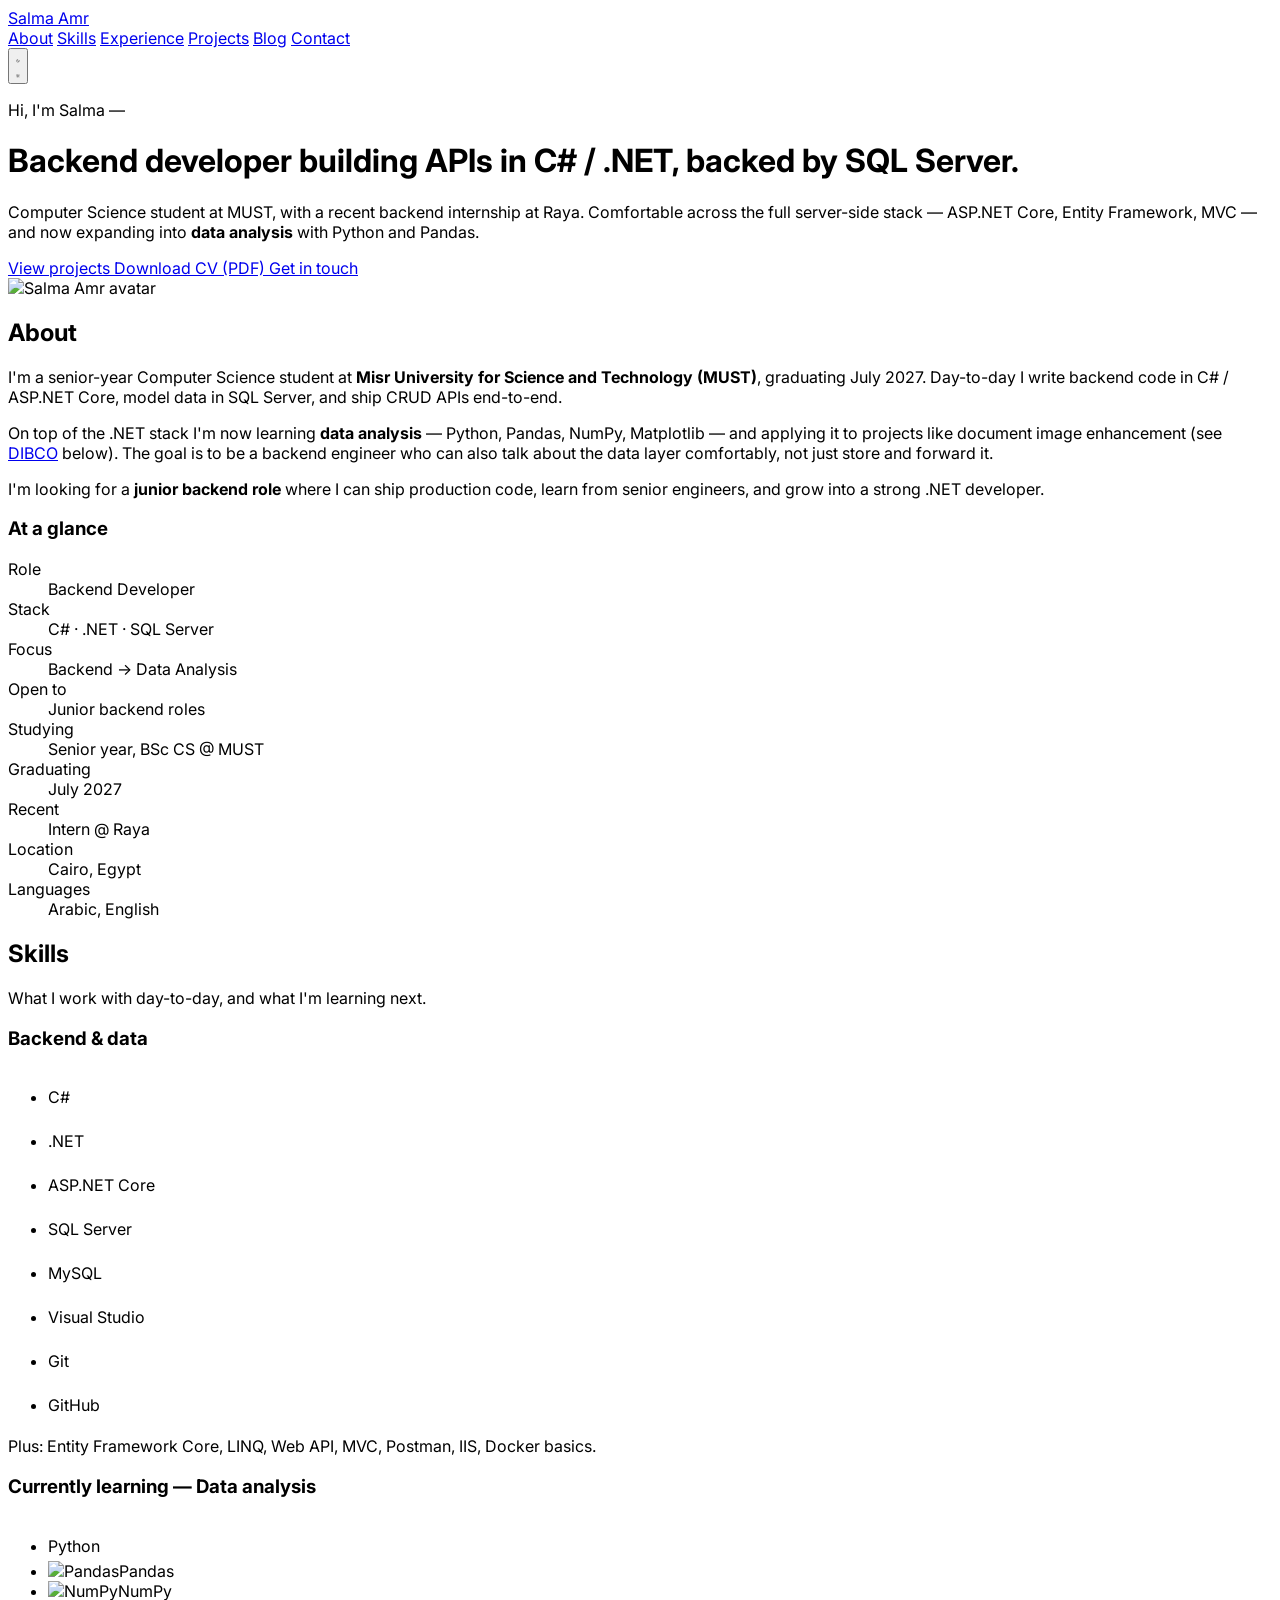
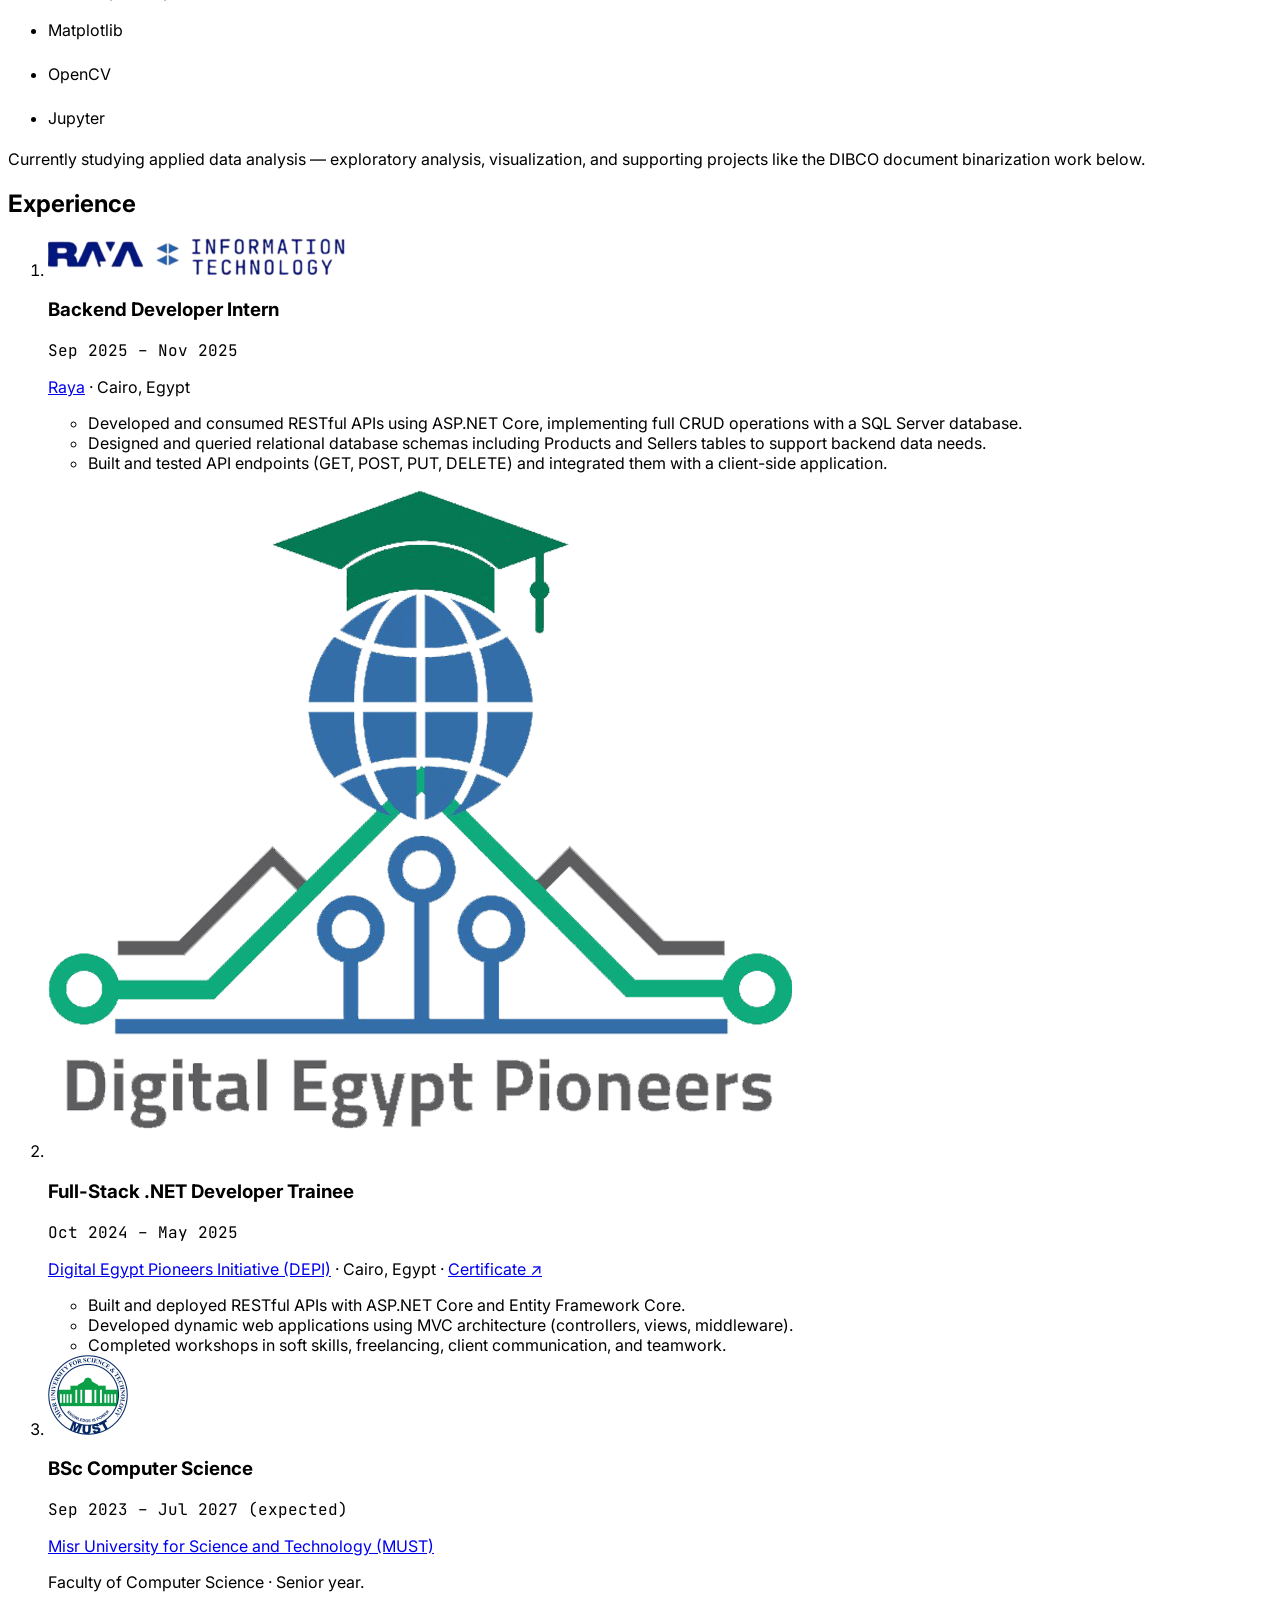
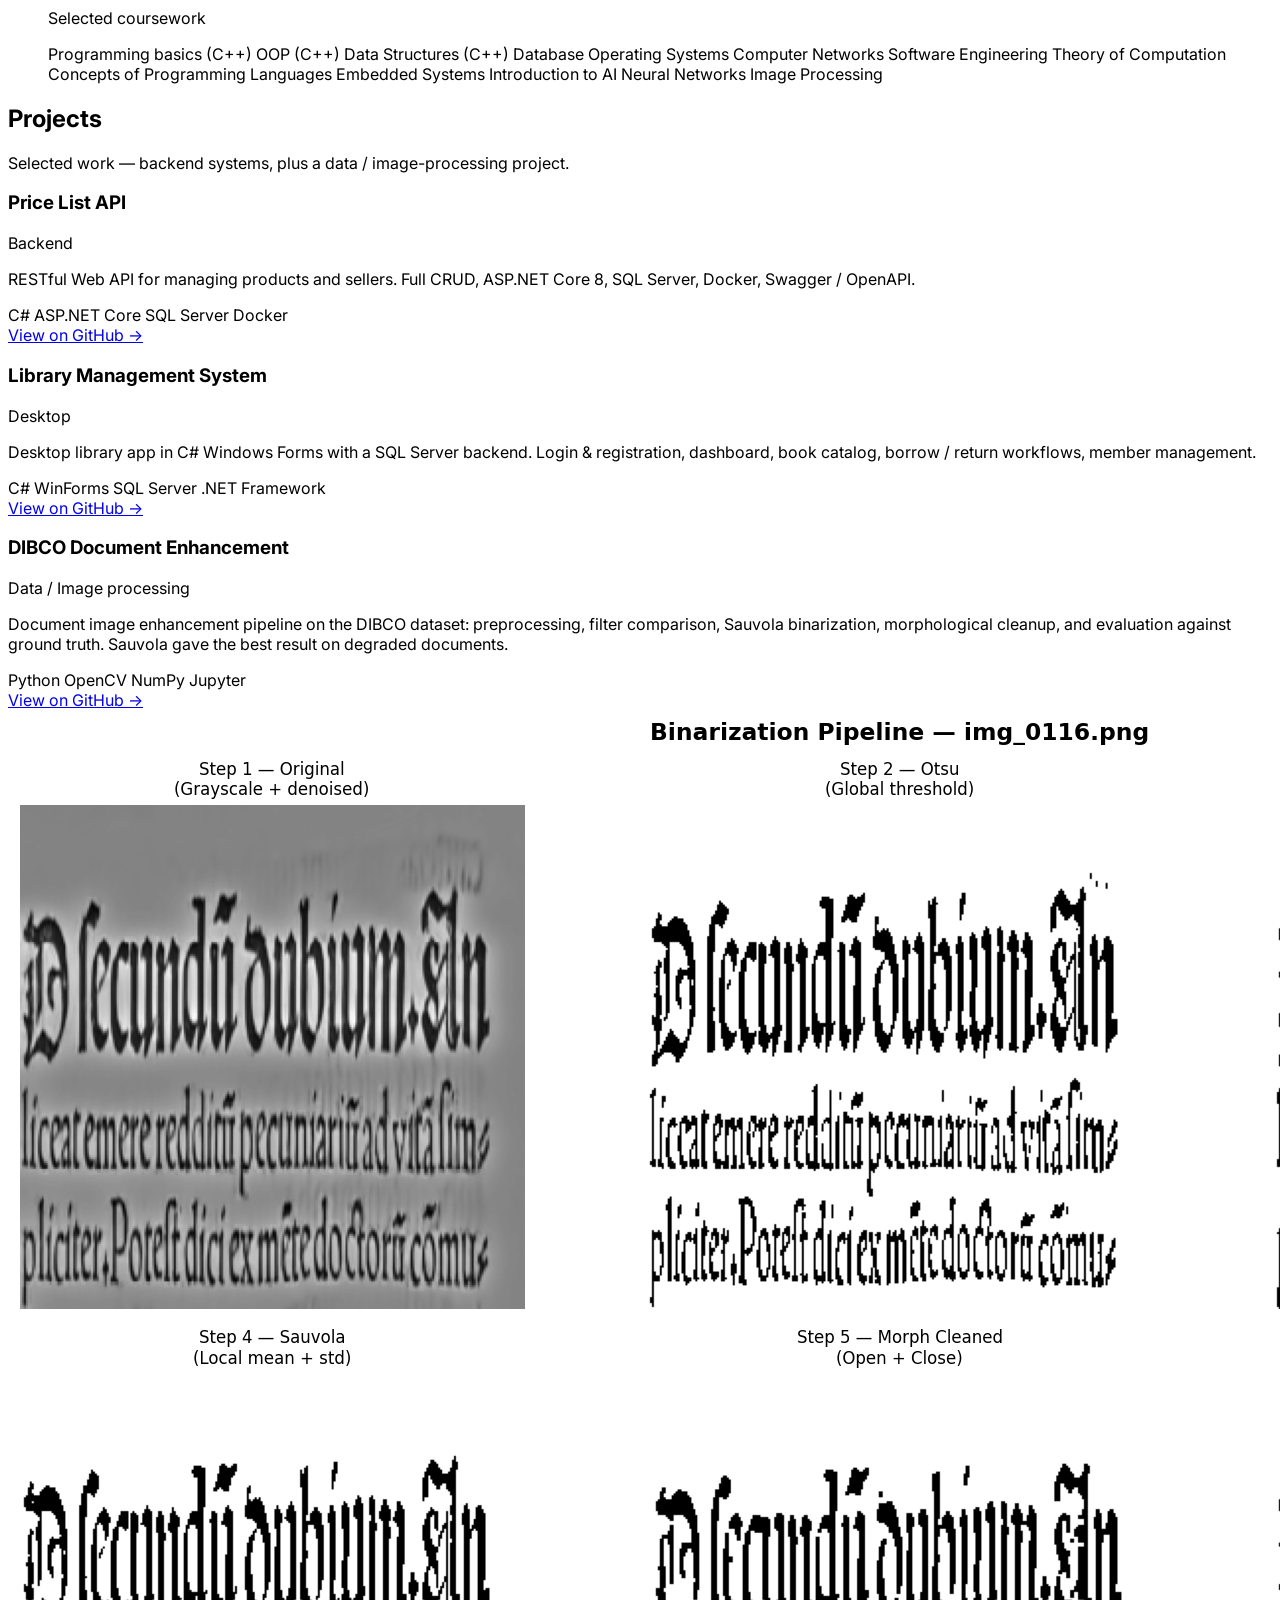
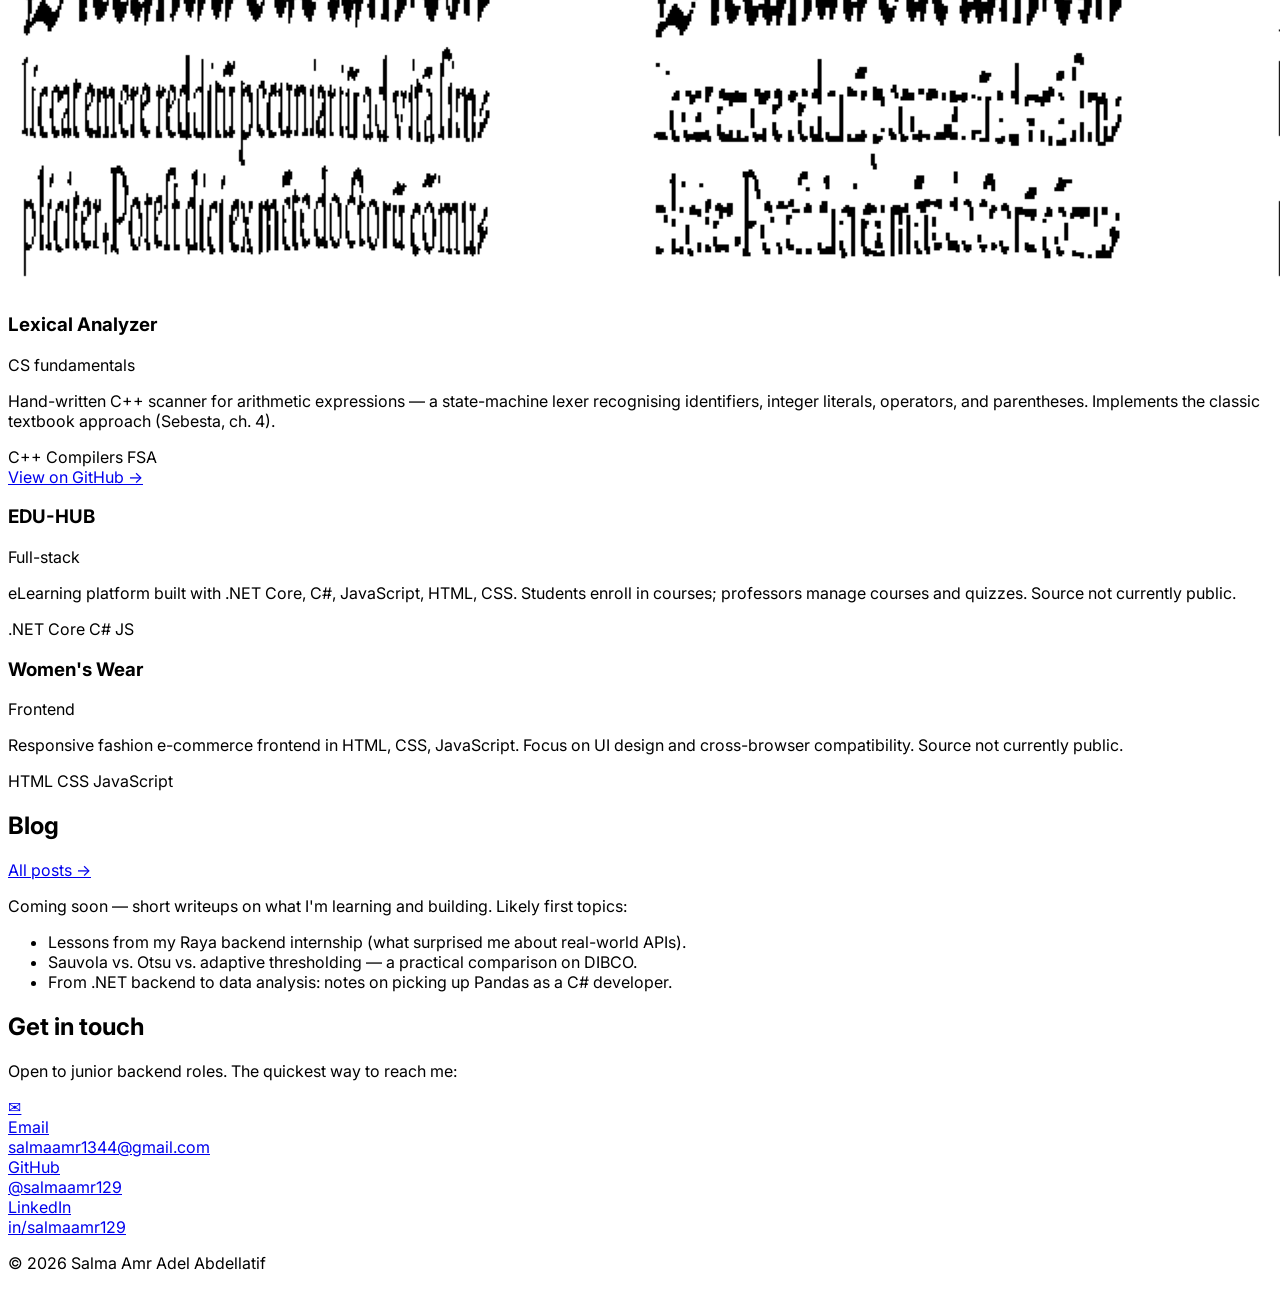
==== commit 3c8d4f76: "Remove GPA from index.html Removed GPA information from the profile section." ====
--- a/index.html
+++ b/index.html
@@ -137,7 +137,6 @@
             <div class="flex justify-between"><dt class="text-slate-500 dark:text-slate-400">Open to</dt><dd>Junior backend roles</dd></div>
             <div class="flex justify-between"><dt class="text-slate-500 dark:text-slate-400">Studying</dt><dd>Senior year, BSc CS @ MUST</dd></div>
             <div class="flex justify-between"><dt class="text-slate-500 dark:text-slate-400">Graduating</dt><dd>July 2027</dd></div>
-            <div class="flex justify-between"><dt class="text-slate-500 dark:text-slate-400">GPA</dt><dd>3.3 / 4.0</dd></div>
             <div class="flex justify-between"><dt class="text-slate-500 dark:text-slate-400">Recent</dt><dd>Intern @ Raya</dd></div>
             <div class="flex justify-between"><dt class="text-slate-500 dark:text-slate-400">Location</dt><dd>Cairo, Egypt</dd></div>
             <div class="flex justify-between"><dt class="text-slate-500 dark:text-slate-400">Languages</dt><dd>Arabic, English</dd></div>
@@ -260,7 +259,7 @@
           <p class="text-blue-700 dark:text-blue-400 font-medium">
             <a href="https://must.edu.eg/" target="_blank" rel="noopener" class="hover:underline">Misr University for Science and Technology (MUST)</a>
           </p>
-          <p class="mt-2 text-slate-700 dark:text-slate-300">Faculty of Computer Science · Senior year · GPA 3.3 / 4.0.</p>
+        <p class="mt-2 text-slate-700 dark:text-slate-300">Faculty of Computer Science · Senior year.</p>
           <div class="mt-4">
             <p class="text-xs font-semibold uppercase tracking-wider text-slate-500 dark:text-slate-400 mb-2">Selected coursework</p>
             <div class="flex flex-wrap gap-1.5 text-xs">
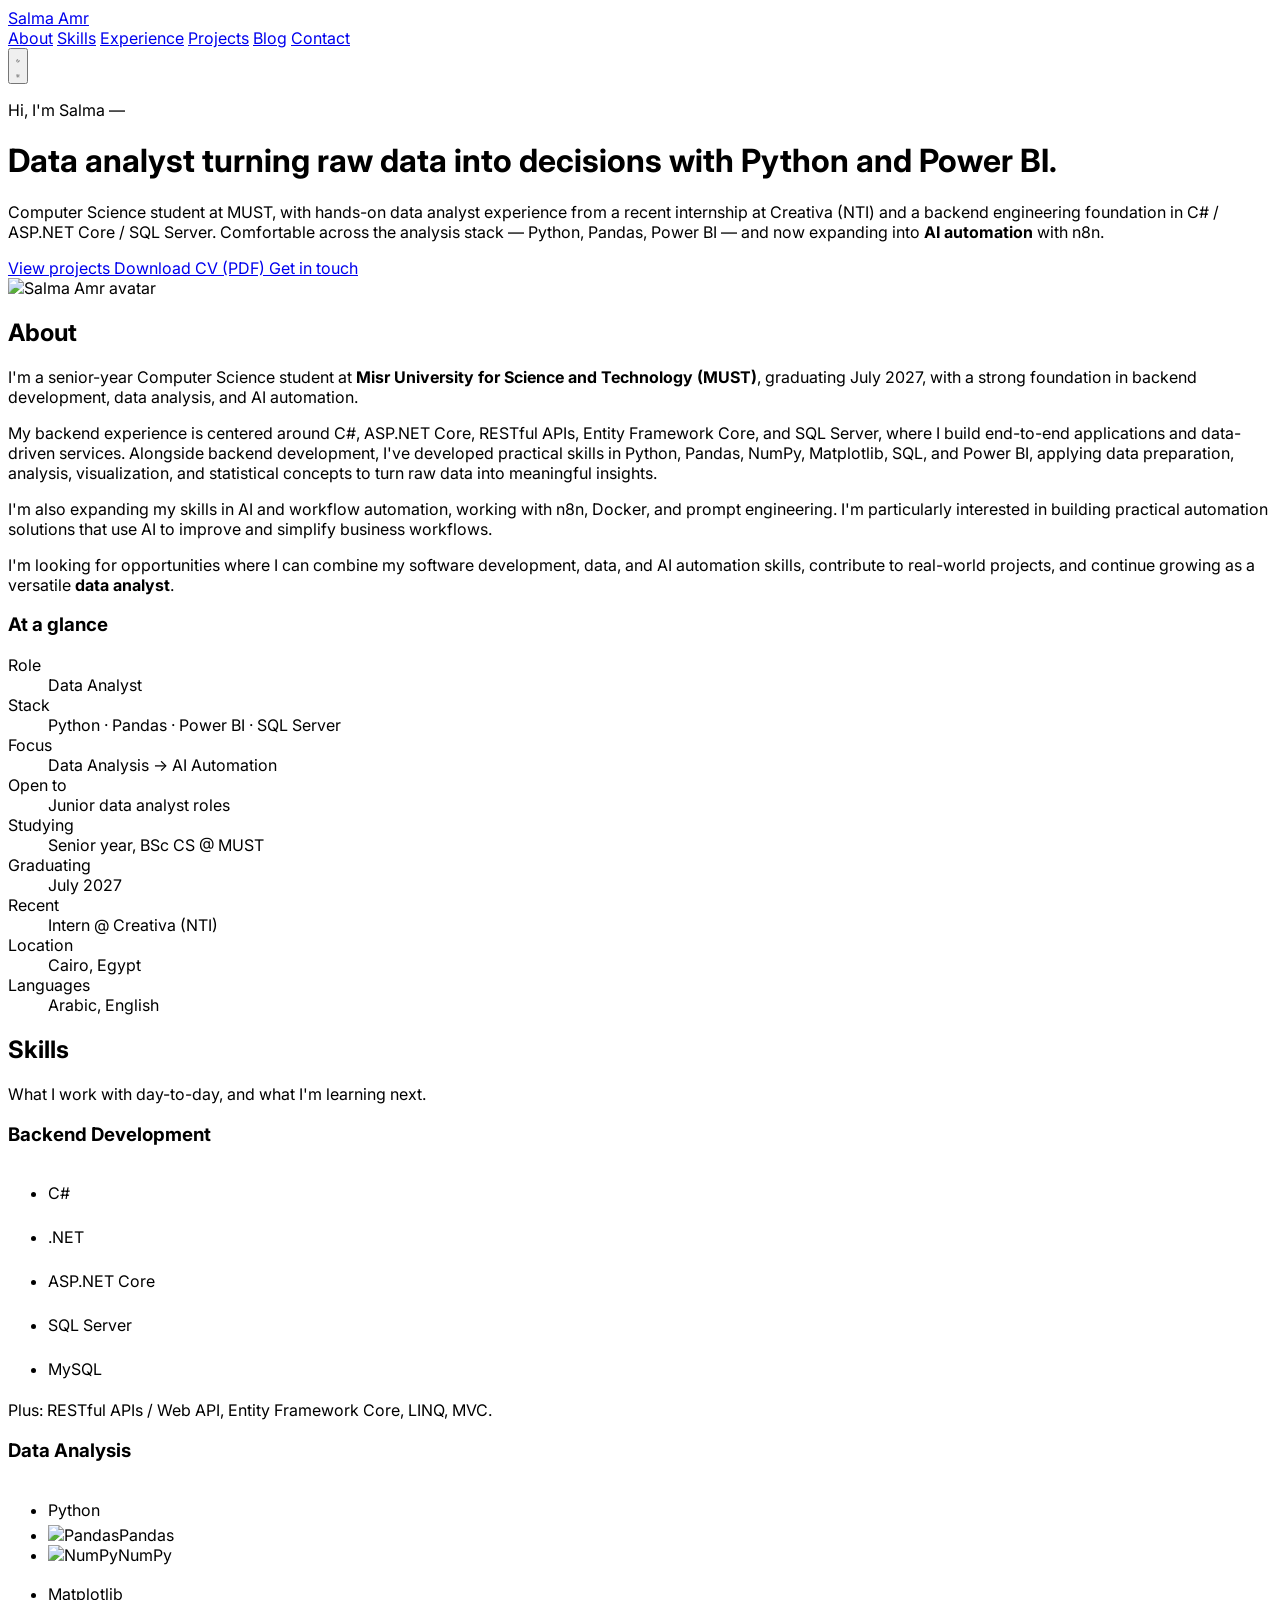
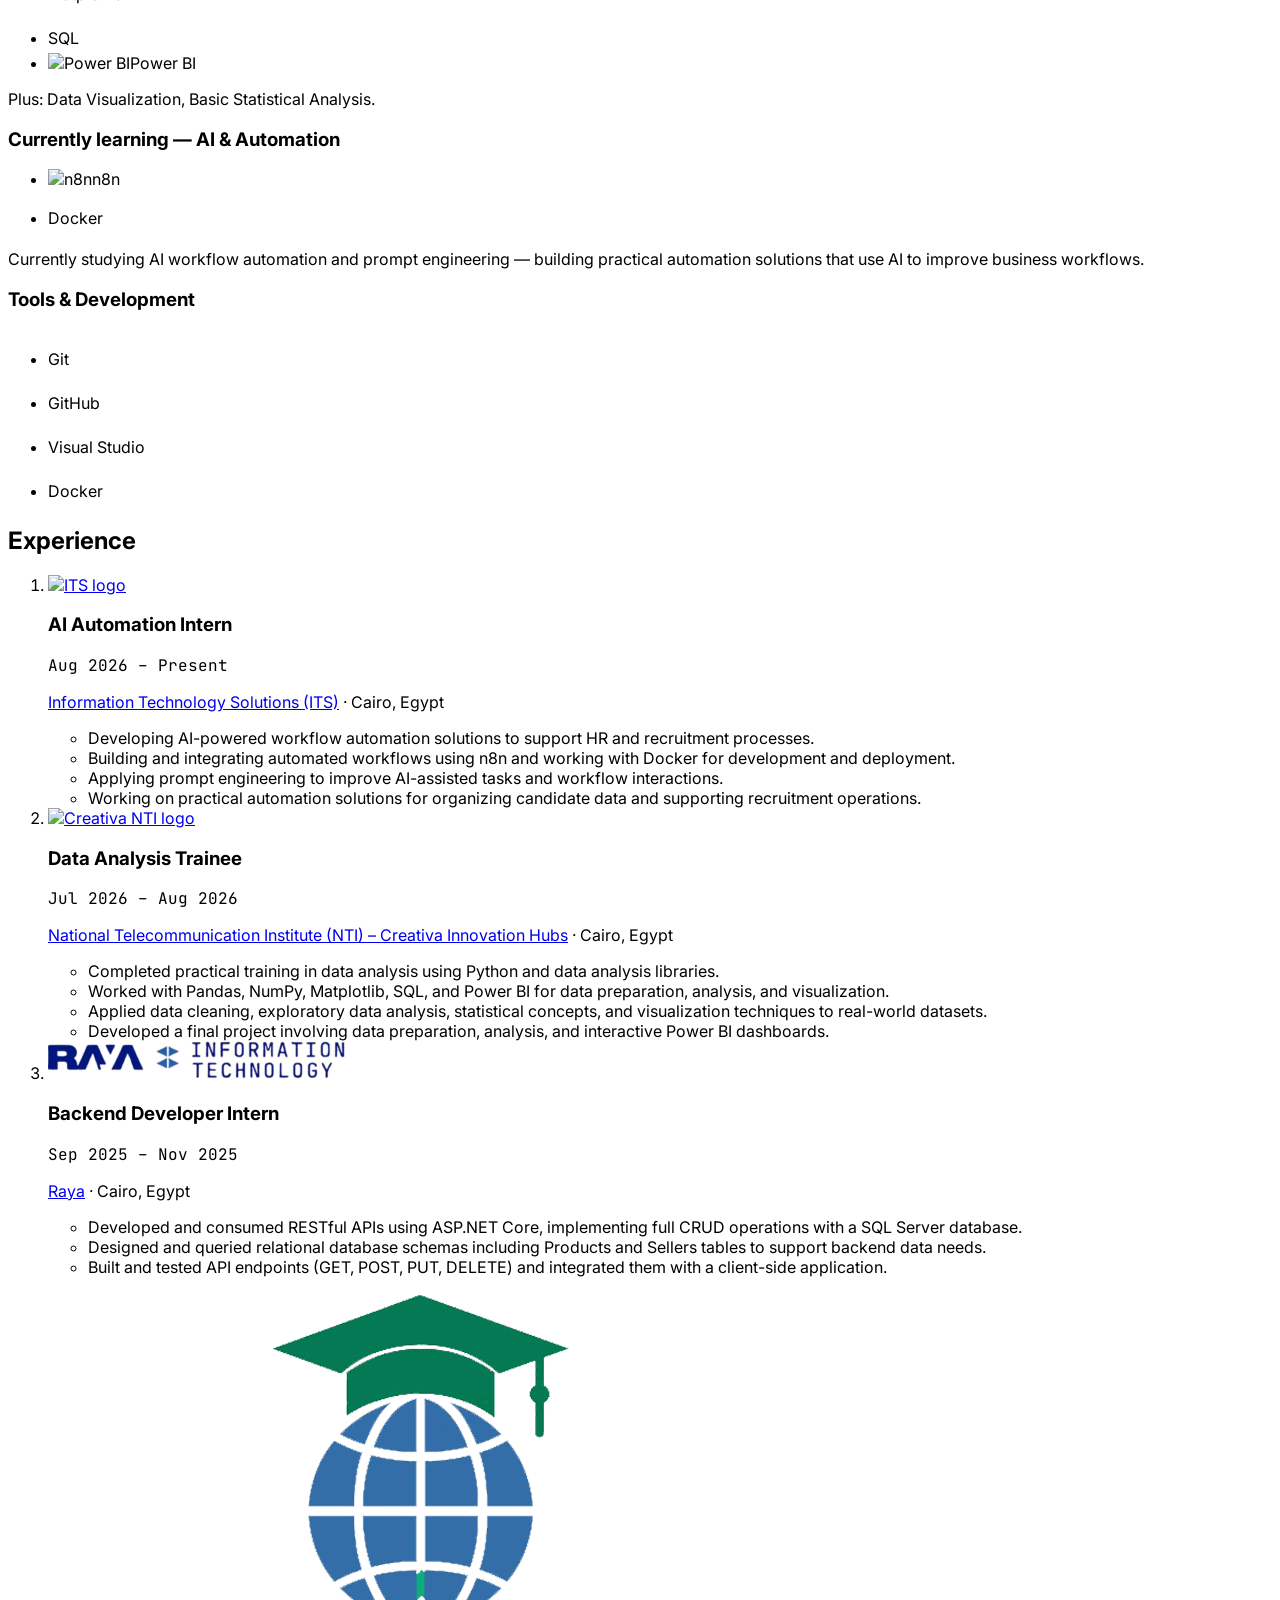
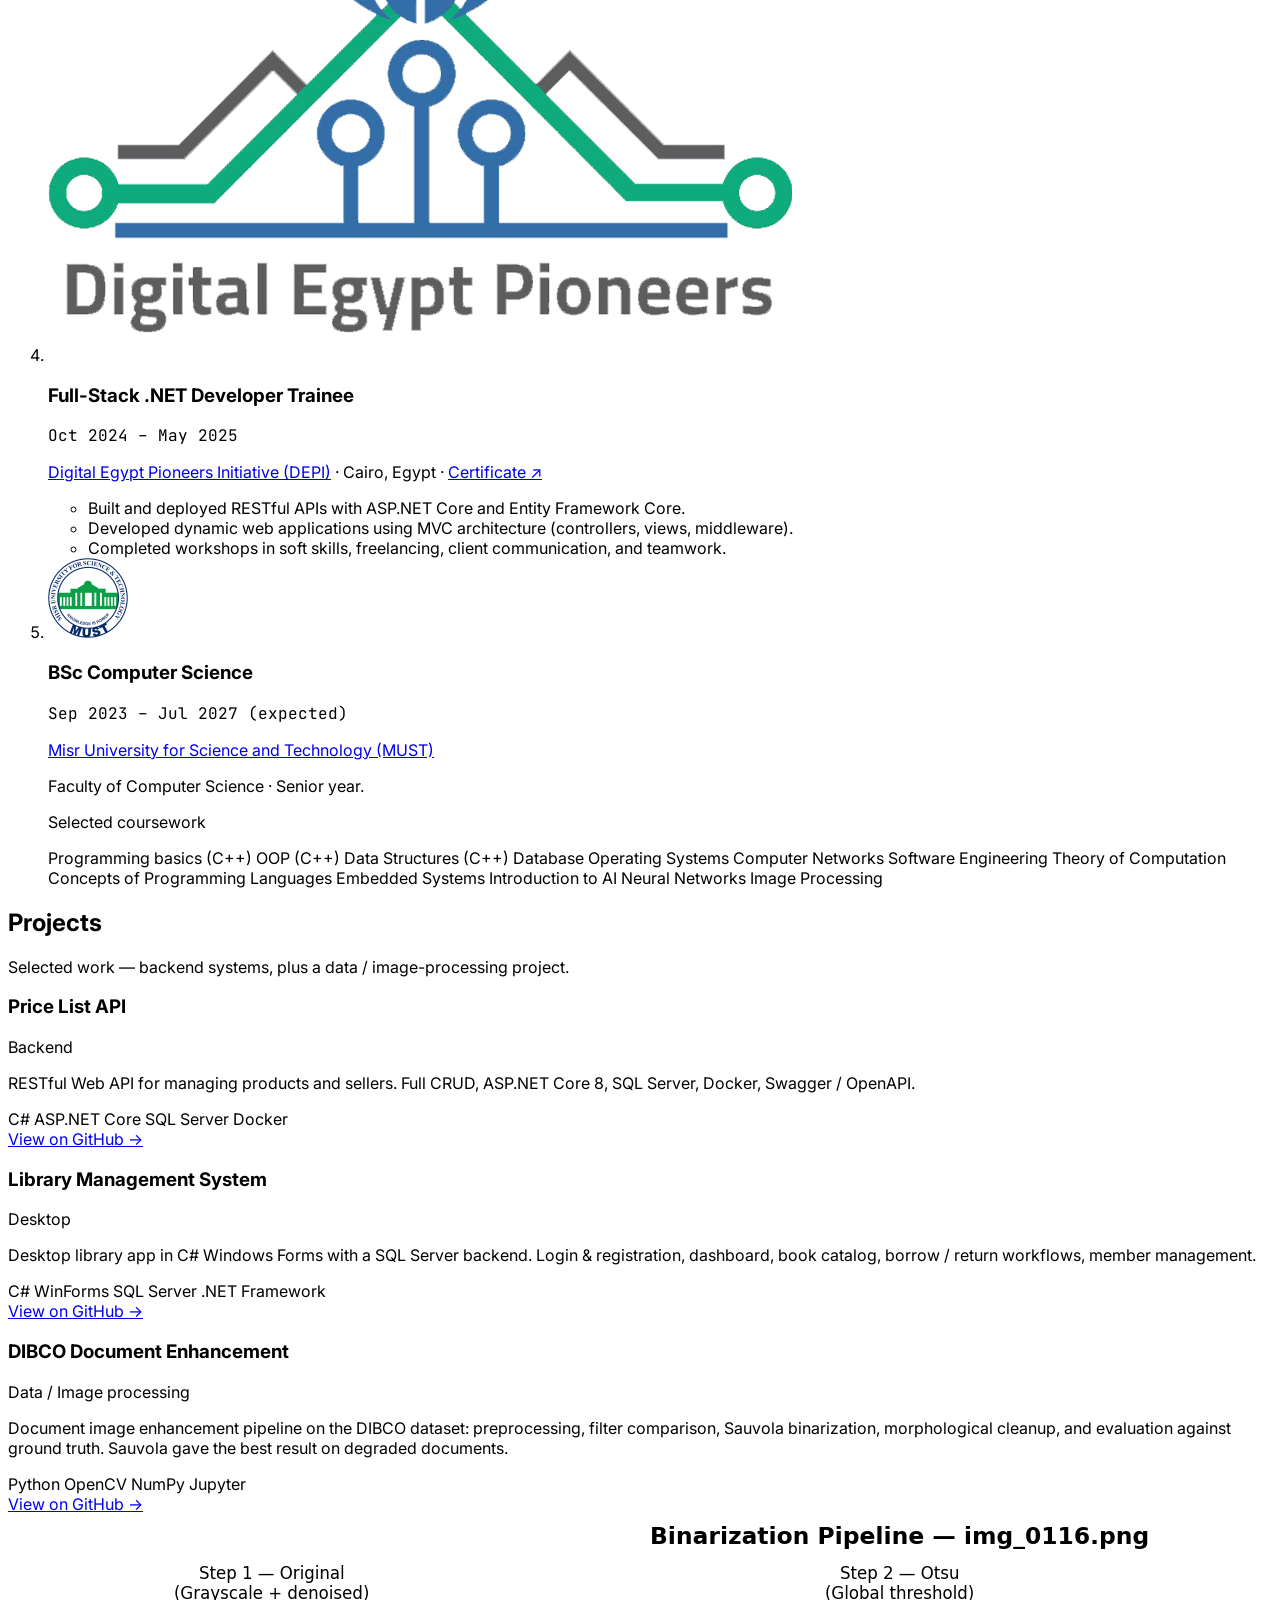
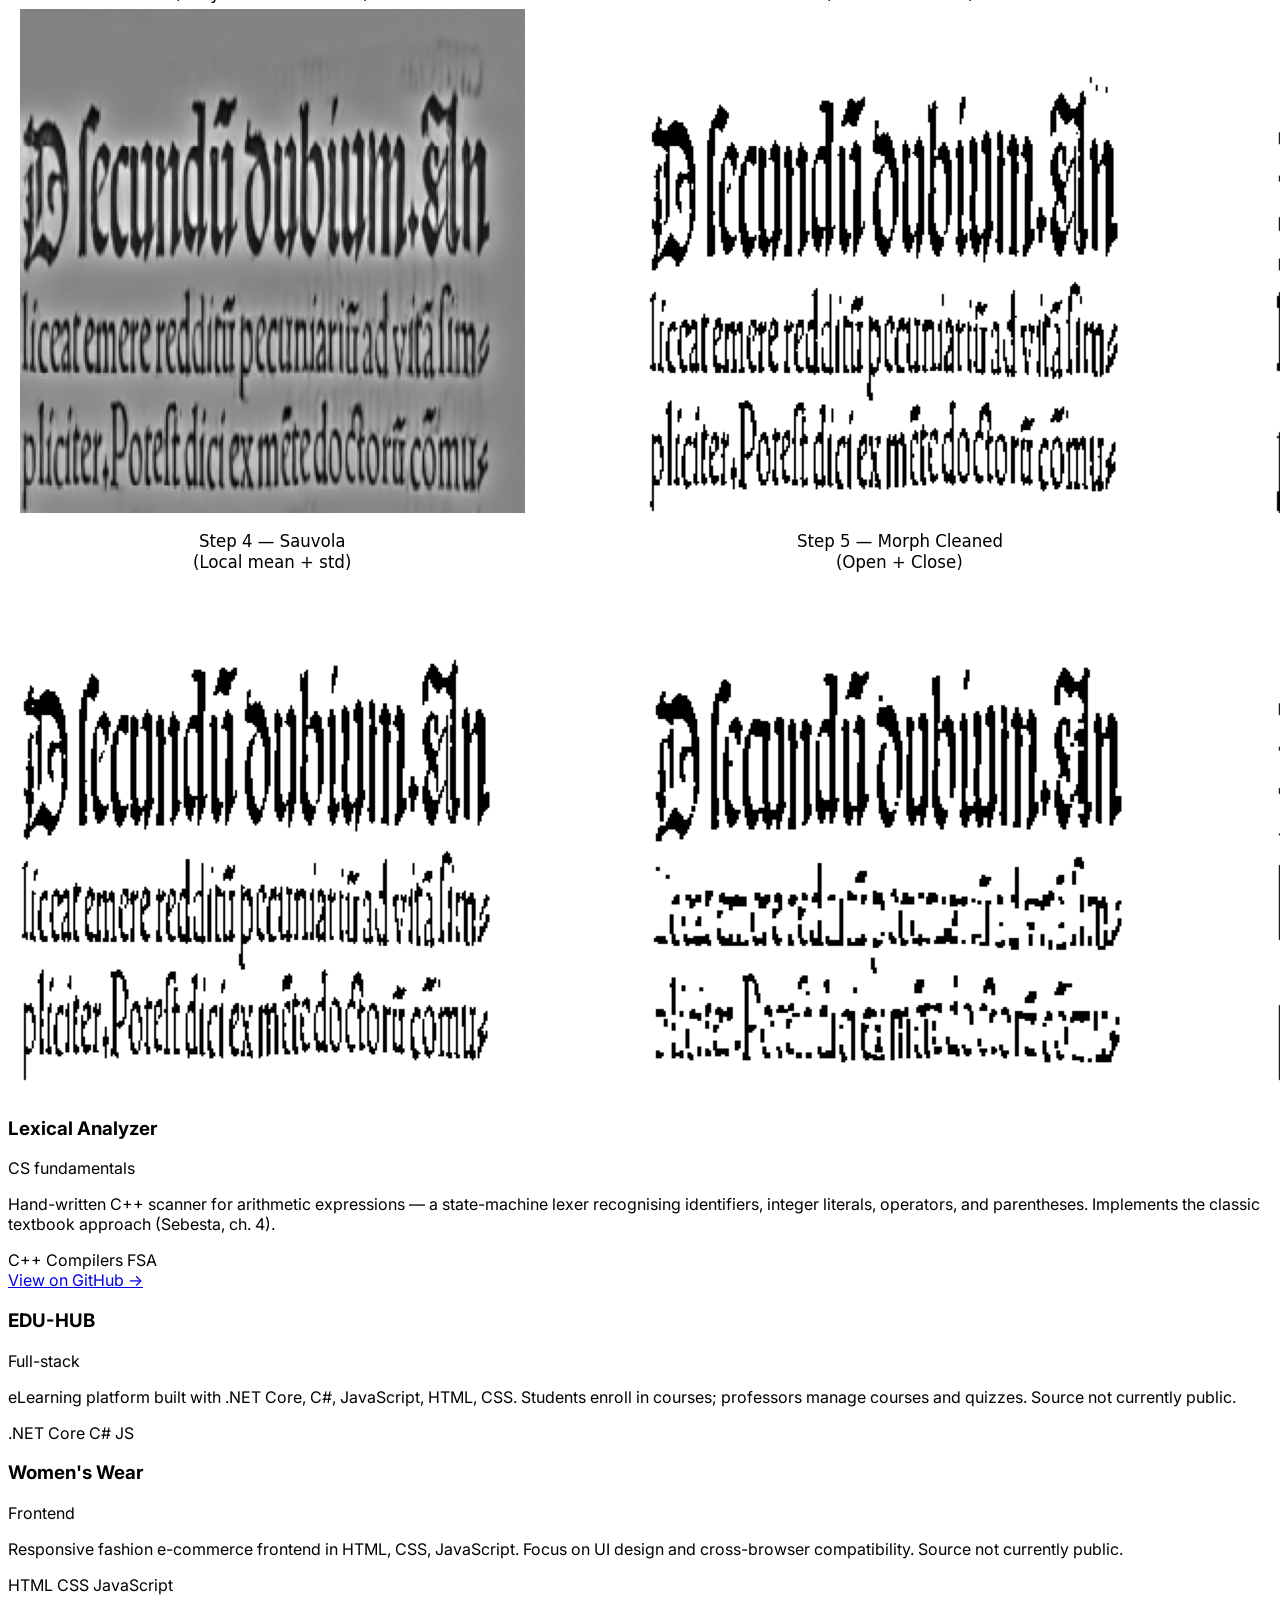
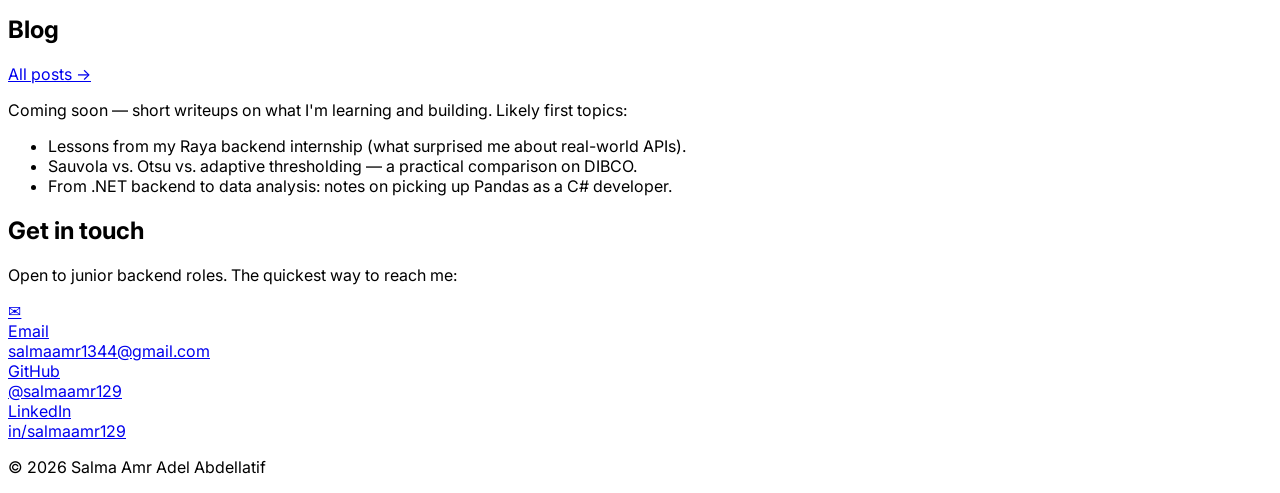
==== commit 4aee433f: "Revise profile to highlight data analysis skills Updated the personal branding from backend develope" ====
--- a/index.html
+++ b/index.html
@@ -1,16 +1,17 @@
+
 <!DOCTYPE html>
 <html lang="en">
 <head>
   <meta charset="UTF-8" />
   <meta name="viewport" content="width=device-width, initial-scale=1.0" />
-  <title>Salma Amr — Backend Developer</title>
-  <meta name="description" content="Salma Amr Adel Abdellatif — backend developer (C# / .NET / SQL Server), Computer Science student at MUST, expanding into data analysis." />
+  <title>Salma Amr — Data Analyst</title>
+  <meta name="description" content="Salma Amr Adel Abdellatif — data analyst (Python, Pandas, Power BI, SQL Server) with a backend engineering foundation, Computer Science student at MUST, expanding into AI automation." />
   <meta name="author" content="Salma Amr Adel Abdellatif" />
   <link rel="icon" href="https://avatars.githubusercontent.com/u/199253664?v=4" />
 
   <!-- Open Graph / social previews -->
-  <meta property="og:title" content="Salma Amr — Backend Developer" />
-  <meta property="og:description" content="Backend developer in C# / .NET / SQL Server, expanding into data analysis." />
+  <meta property="og:title" content="Salma Amr — Data Analyst" />
+  <meta property="og:description" content="Data analyst (Python, Pandas, Power BI, SQL Server) with a backend engineering foundation, expanding into AI automation." />
   <meta property="og:image" content="https://avatars.githubusercontent.com/u/199253664?v=4" />
   <meta property="og:url" content="https://salmaamr129.github.io" />
   <meta property="og:type" content="website" />
@@ -74,13 +75,16 @@
       <div>
         <p class="text-blue-700 dark:text-blue-400 font-medium mb-3 tracking-wide">Hi, I'm Salma —</p>
         <h1 class="text-4xl sm:text-5xl font-bold text-slate-900 dark:text-slate-100 leading-tight">
-          Backend developer building APIs in <span class="text-blue-600 dark:text-blue-400">C# / .NET</span>,
-          backed by <span class="text-blue-600 dark:text-blue-400">SQL Server</span>.
+          Data analyst turning raw data into decisions with
+          <span class="text-blue-600 dark:text-blue-400">Python</span> and
+          <span class="text-blue-600 dark:text-blue-400">Power BI</span>.
         </h1>
         <p class="mt-6 text-lg text-slate-600 dark:text-slate-400 max-w-2xl">
-          Computer Science student at MUST, with a recent backend internship at Raya.
-          Comfortable across the full server-side stack — ASP.NET Core, Entity Framework, MVC —
-          and now expanding into <strong class="text-slate-900 dark:text-slate-100">data analysis</strong> with Python and Pandas.
+          Computer Science student at MUST, with hands-on data analyst experience from a
+          recent internship at Creativa (NTI) and a backend engineering foundation in
+          C# / ASP.NET Core / SQL Server. Comfortable across the analysis stack — Python,
+          Pandas, Power BI — and now expanding into
+          <strong class="text-slate-900 dark:text-slate-100">AI automation</strong> with n8n.
         </p>
         <div class="mt-8 flex flex-wrap gap-3">
           <a href="#projects"
@@ -112,32 +116,39 @@
         <div class="md:col-span-2 space-y-4 leading-relaxed">
           <p>
             I'm a senior-year Computer Science student at
-            <strong>Misr University for Science and Technology (MUST)</strong>,
-            graduating July 2027. Day-to-day I write backend code in
-            C# / ASP.NET Core, model data in SQL Server, and ship CRUD APIs end-to-end.
+            <strong>Misr University for Science and Technology (MUST)</strong>, graduating
+            July 2027, with a strong foundation in backend development, data analysis, and
+            AI automation.
           </p>
           <p>
-            On top of the .NET stack I'm now learning <strong>data analysis</strong> —
-            Python, Pandas, NumPy, Matplotlib — and applying it to projects like
-            document image enhancement (see <a href="#projects" class="text-blue-600 dark:text-blue-400 underline-offset-2 hover:underline">DIBCO</a>
-            below). The goal is to be a backend engineer who can also talk about the data layer
-            comfortably, not just store and forward it.
+            My backend experience is centered around C#, ASP.NET Core, RESTful APIs, Entity
+            Framework Core, and SQL Server, where I build end-to-end applications and
+            data-driven services. Alongside backend development, I've developed practical
+            skills in Python, Pandas, NumPy, Matplotlib, SQL, and Power BI, applying data
+            preparation, analysis, visualization, and statistical concepts to turn raw data
+            into meaningful insights.
           </p>
           <p>
-            I'm looking for a <strong>junior backend role</strong> where I can ship production
-            code, learn from senior engineers, and grow into a strong .NET developer.
+            I'm also expanding my skills in AI and workflow automation, working with n8n,
+            Docker, and prompt engineering. I'm particularly interested in building practical
+            automation solutions that use AI to improve and simplify business workflows.
+          </p>
+          <p>
+            I'm looking for opportunities where I can combine my software development, data,
+            and AI automation skills, contribute to real-world projects, and continue growing
+            as a versatile <strong>data analyst</strong>.
           </p>
         </div>
         <aside class="bg-white dark:bg-slate-800 rounded-lg border border-slate-200 dark:border-slate-700 p-5 text-sm">
           <h3 class="font-semibold text-slate-900 dark:text-slate-100 mb-3">At a glance</h3>
           <dl class="space-y-2">
-            <div class="flex justify-between"><dt class="text-slate-500 dark:text-slate-400">Role</dt><dd>Backend Developer</dd></div>
-            <div class="flex justify-between"><dt class="text-slate-500 dark:text-slate-400">Stack</dt><dd>C# · .NET · SQL Server</dd></div>
-            <div class="flex justify-between"><dt class="text-slate-500 dark:text-slate-400">Focus</dt><dd>Backend → Data Analysis</dd></div>
-            <div class="flex justify-between"><dt class="text-slate-500 dark:text-slate-400">Open to</dt><dd>Junior backend roles</dd></div>
+            <div class="flex justify-between"><dt class="text-slate-500 dark:text-slate-400">Role</dt><dd>Data Analyst</dd></div>
+            <div class="flex justify-between"><dt class="text-slate-500 dark:text-slate-400">Stack</dt><dd>Python · Pandas · Power BI · SQL Server</dd></div>
+            <div class="flex justify-between"><dt class="text-slate-500 dark:text-slate-400">Focus</dt><dd>Data Analysis → AI Automation</dd></div>
+            <div class="flex justify-between"><dt class="text-slate-500 dark:text-slate-400">Open to</dt><dd>Junior data analyst roles</dd></div>
             <div class="flex justify-between"><dt class="text-slate-500 dark:text-slate-400">Studying</dt><dd>Senior year, BSc CS @ MUST</dd></div>
             <div class="flex justify-between"><dt class="text-slate-500 dark:text-slate-400">Graduating</dt><dd>July 2027</dd></div>
-            <div class="flex justify-between"><dt class="text-slate-500 dark:text-slate-400">Recent</dt><dd>Intern @ Raya</dd></div>
+            <div class="flex justify-between"><dt class="text-slate-500 dark:text-slate-400">Recent</dt><dd>Intern @ Creativa (NTI)</dd></div>
             <div class="flex justify-between"><dt class="text-slate-500 dark:text-slate-400">Location</dt><dd>Cairo, Egypt</dd></div>
             <div class="flex justify-between"><dt class="text-slate-500 dark:text-slate-400">Languages</dt><dd>Arabic, English</dd></div>
           </dl>
@@ -155,38 +166,58 @@
       <div class="grid md:grid-cols-2 gap-10">
 
         <div>
-          <h3 class="text-sm font-semibold uppercase tracking-wider text-slate-500 dark:text-slate-400 mb-4">Backend &amp; data</h3>
+          <h3 class="text-sm font-semibold uppercase tracking-wider text-slate-500 dark:text-slate-400 mb-4">Backend Development</h3>
           <ul class="grid grid-cols-3 sm:grid-cols-4 gap-4">
             <li class="card flex flex-col items-center bg-slate-50 dark:bg-slate-700 rounded-lg p-3"><i class="devicon-csharp-plain colored devicon"></i><span class="text-xs mt-2">C#</span></li>
             <li class="card flex flex-col items-center bg-slate-50 dark:bg-slate-700 rounded-lg p-3"><i class="devicon-dot-net-plain colored devicon"></i><span class="text-xs mt-2">.NET</span></li>
             <li class="card flex flex-col items-center bg-slate-50 dark:bg-slate-700 rounded-lg p-3"><i class="devicon-dotnetcore-plain colored devicon"></i><span class="text-xs mt-2">ASP.NET Core</span></li>
             <li class="card flex flex-col items-center bg-slate-50 dark:bg-slate-700 rounded-lg p-3"><i class="devicon-microsoftsqlserver-plain colored devicon"></i><span class="text-xs mt-2">SQL Server</span></li>
             <li class="card flex flex-col items-center bg-slate-50 dark:bg-slate-700 rounded-lg p-3"><i class="devicon-mysql-plain colored devicon"></i><span class="text-xs mt-2">MySQL</span></li>
-            <li class="card flex flex-col items-center bg-slate-50 dark:bg-slate-700 rounded-lg p-3"><i class="devicon-visualstudio-plain colored devicon"></i><span class="text-xs mt-2">Visual Studio</span></li>
+          </ul>
+          <p class="mt-5 text-sm text-slate-600 dark:text-slate-400">
+            Plus: RESTful APIs / Web API, Entity Framework Core, LINQ, MVC.
+          </p>
+        </div>
+
+        <div>
+          <h3 class="text-sm font-semibold uppercase tracking-wider text-slate-500 dark:text-slate-400 mb-4">
+            Data Analysis
+          </h3>
+          <ul class="grid grid-cols-3 sm:grid-cols-4 gap-4">
+            <li class="card flex flex-col items-center bg-slate-50 dark:bg-slate-700 rounded-lg p-3"><i class="devicon-python-plain colored devicon"></i><span class="text-xs mt-2">Python</span></li>
+            <li class="card flex flex-col items-center bg-slate-50 dark:bg-slate-700 rounded-lg p-3"><img src="https://cdn.simpleicons.org/pandas/150458" alt="Pandas" class="h-9 w-9" /><span class="text-xs mt-2">Pandas</span></li>
+            <li class="card flex flex-col items-center bg-slate-50 dark:bg-slate-700 rounded-lg p-3"><img src="https://cdn.simpleicons.org/numpy/013243" alt="NumPy" class="h-9 w-9" /><span class="text-xs mt-2">NumPy</span></li>
+            <li class="card flex flex-col items-center bg-slate-50 dark:bg-slate-700 rounded-lg p-3"><i class="devicon-matplotlib-plain colored devicon"></i><span class="text-xs mt-2">Matplotlib</span></li>
+            <li class="card flex flex-col items-center bg-slate-50 dark:bg-slate-700 rounded-lg p-3"><i class="devicon-microsoftsqlserver-plain colored devicon"></i><span class="text-xs mt-2">SQL</span></li>
+            <li class="card flex flex-col items-center bg-slate-50 dark:bg-slate-700 rounded-lg p-3"><img src="https://cdn.simpleicons.org/powerbi/F2C811" alt="Power BI" class="h-9 w-9" /><span class="text-xs mt-2">Power BI</span></li>
+          </ul>
+          <p class="mt-5 text-sm text-slate-600 dark:text-slate-400">
+            Plus: Data Visualization, Basic Statistical Analysis.
+          </p>
+        </div>
+
+        <div>
+          <h3 class="text-sm font-semibold uppercase tracking-wider text-blue-700 dark:text-blue-400 mb-4">
+            Currently learning — AI &amp; Automation
+          </h3>
+          <ul class="grid grid-cols-3 sm:grid-cols-4 gap-4">
+            <li class="card flex flex-col items-center bg-blue-50 dark:bg-blue-950 rounded-lg p-3 border border-blue-100 dark:border-blue-900"><img src="https://cdn.simpleicons.org/n8n/EA4B71" alt="n8n" class="h-9 w-9" /><span class="text-xs mt-2">n8n</span></li>
+            <li class="card flex flex-col items-center bg-blue-50 dark:bg-blue-950 rounded-lg p-3 border border-blue-100 dark:border-blue-900"><i class="devicon-docker-plain colored devicon"></i><span class="text-xs mt-2">Docker</span></li>
+          </ul>
+          <p class="mt-5 text-sm text-slate-600 dark:text-slate-400">
+            Currently studying AI workflow automation and prompt engineering — building
+            practical automation solutions that use AI to improve business workflows.
+          </p>
+        </div>
+
+        <div>
+          <h3 class="text-sm font-semibold uppercase tracking-wider text-slate-500 dark:text-slate-400 mb-4">Tools &amp; Development</h3>
+          <ul class="grid grid-cols-3 sm:grid-cols-4 gap-4">
             <li class="card flex flex-col items-center bg-slate-50 dark:bg-slate-700 rounded-lg p-3"><i class="devicon-git-plain colored devicon"></i><span class="text-xs mt-2">Git</span></li>
             <li class="card flex flex-col items-center bg-slate-50 dark:bg-slate-700 rounded-lg p-3"><i class="devicon-github-original devicon"></i><span class="text-xs mt-2">GitHub</span></li>
-          </ul>
-          <p class="mt-5 text-sm text-slate-600 dark:text-slate-400">
-            Plus: Entity Framework Core, LINQ, Web API, MVC, Postman, IIS, Docker basics.
-          </p>
-        </div>
-
-        <div>
-          <h3 class="text-sm font-semibold uppercase tracking-wider text-blue-700 dark:text-blue-400 mb-4">
-            Currently learning — Data analysis
-          </h3>
-          <ul class="grid grid-cols-3 sm:grid-cols-4 gap-4">
-            <li class="card flex flex-col items-center bg-blue-50 dark:bg-blue-950 rounded-lg p-3 border border-blue-100 dark:border-blue-900"><i class="devicon-python-plain colored devicon"></i><span class="text-xs mt-2">Python</span></li>
-            <li class="card flex flex-col items-center bg-blue-50 dark:bg-blue-950 rounded-lg p-3 border border-blue-100 dark:border-blue-900"><img src="https://cdn.simpleicons.org/pandas/150458" alt="Pandas" class="h-9 w-9" /><span class="text-xs mt-2">Pandas</span></li>
-            <li class="card flex flex-col items-center bg-blue-50 dark:bg-blue-950 rounded-lg p-3 border border-blue-100 dark:border-blue-900"><img src="https://cdn.simpleicons.org/numpy/013243" alt="NumPy" class="h-9 w-9" /><span class="text-xs mt-2">NumPy</span></li>
-            <li class="card flex flex-col items-center bg-blue-50 dark:bg-blue-950 rounded-lg p-3 border border-blue-100 dark:border-blue-900"><i class="devicon-matplotlib-plain colored devicon"></i><span class="text-xs mt-2">Matplotlib</span></li>
-            <li class="card flex flex-col items-center bg-blue-50 dark:bg-blue-950 rounded-lg p-3 border border-blue-100 dark:border-blue-900"><i class="devicon-opencv-plain colored devicon"></i><span class="text-xs mt-2">OpenCV</span></li>
-            <li class="card flex flex-col items-center bg-blue-50 dark:bg-blue-950 rounded-lg p-3 border border-blue-100 dark:border-blue-900"><i class="devicon-jupyter-plain colored devicon"></i><span class="text-xs mt-2">Jupyter</span></li>
-          </ul>
-          <p class="mt-5 text-sm text-slate-600 dark:text-slate-400">
-            Currently studying applied data analysis — exploratory analysis, visualization,
-            and supporting projects like the DIBCO document binarization work below.
-          </p>
+            <li class="card flex flex-col items-center bg-slate-50 dark:bg-slate-700 rounded-lg p-3"><i class="devicon-visualstudio-plain colored devicon"></i><span class="text-xs mt-2">Visual Studio</span></li>
+            <li class="card flex flex-col items-center bg-slate-50 dark:bg-slate-700 rounded-lg p-3"><i class="devicon-docker-plain colored devicon"></i><span class="text-xs mt-2">Docker</span></li>
+          </ul>
         </div>
 
       </div>
@@ -199,6 +230,50 @@
       <h2 class="text-2xl font-bold text-slate-900 dark:text-slate-100 mb-10">Experience</h2>
 
       <ol class="relative border-l-2 border-slate-200 dark:border-slate-700 ml-3 space-y-12">
+
+        <li class="ml-8">
+          <span class="absolute -left-[11px] mt-1.5 w-5 h-5 bg-blue-400 rounded-full ring-4 ring-white dark:ring-slate-800"></span>
+          <a href="http://egypt-its.com/" target="_blank" rel="noopener"
+             class="inline-block mb-3 px-2 py-1 bg-white rounded border border-slate-200 dark:border-slate-700 hover:opacity-80 transition">
+            <img src="assets/logos/its.png" alt="ITS logo" class="h-7 max-w-[150px] object-contain block" />
+          </a>
+          <div class="flex flex-wrap justify-between items-baseline gap-2">
+            <h3 class="text-lg font-semibold text-slate-900 dark:text-slate-100">AI Automation Intern</h3>
+            <time class="text-sm text-slate-500 dark:text-slate-400 mono">Aug 2026 – Present</time>
+          </div>
+          <p class="text-blue-700 dark:text-blue-400 font-medium">
+            <a href="http://egypt-its.com/" target="_blank" rel="noopener" class="hover:underline">Information Technology Solutions (ITS)</a>
+            · Cairo, Egypt
+          </p>
+          <ul class="mt-3 list-disc list-outside ml-5 space-y-1.5 text-slate-700 dark:text-slate-300">
+            <li>Developing AI-powered workflow automation solutions to support HR and recruitment processes.</li>
+            <li>Building and integrating automated workflows using n8n and working with Docker for development and deployment.</li>
+            <li>Applying prompt engineering to improve AI-assisted tasks and workflow interactions.</li>
+            <li>Working on practical automation solutions for organizing candidate data and supporting recruitment operations.</li>
+          </ul>
+        </li>
+
+        <li class="ml-8">
+          <span class="absolute -left-[11px] mt-1.5 w-5 h-5 bg-blue-400 rounded-full ring-4 ring-white dark:ring-slate-800"></span>
+          <a href="https://www.nti.sci.eg/dey/creativa.html" target="_blank" rel="noopener"
+             class="inline-block mb-3 px-2 py-1 bg-white rounded border border-slate-200 dark:border-slate-700 hover:opacity-80 transition">
+            <img src="assets/logos/creativa.png" alt="Creativa NTI logo" class="h-7 max-w-[150px] object-contain block" />
+          </a>
+          <div class="flex flex-wrap justify-between items-baseline gap-2">
+            <h3 class="text-lg font-semibold text-slate-900 dark:text-slate-100">Data Analysis Trainee</h3>
+            <time class="text-sm text-slate-500 dark:text-slate-400 mono">Jul 2026 – Aug 2026</time>
+          </div>
+          <p class="text-blue-700 dark:text-blue-400 font-medium">
+            <a href="https://www.nti.sci.eg/dey/creativa.html" target="_blank" rel="noopener" class="hover:underline">National Telecommunication Institute (NTI) – Creativa Innovation Hubs</a>
+            · Cairo, Egypt
+          </p>
+          <ul class="mt-3 list-disc list-outside ml-5 space-y-1.5 text-slate-700 dark:text-slate-300">
+            <li>Completed practical training in data analysis using Python and data analysis libraries.</li>
+            <li>Worked with Pandas, NumPy, Matplotlib, SQL, and Power BI for data preparation, analysis, and visualization.</li>
+            <li>Applied data cleaning, exploratory data analysis, statistical concepts, and visualization techniques to real-world datasets.</li>
+            <li>Developed a final project involving data preparation, analysis, and interactive Power BI dashboards.</li>
+          </ul>
+        </li>
 
         <li class="ml-8">
           <span class="absolute -left-[11px] mt-1.5 w-5 h-5 bg-slate-300 rounded-full ring-4 ring-white dark:ring-slate-800"></span>
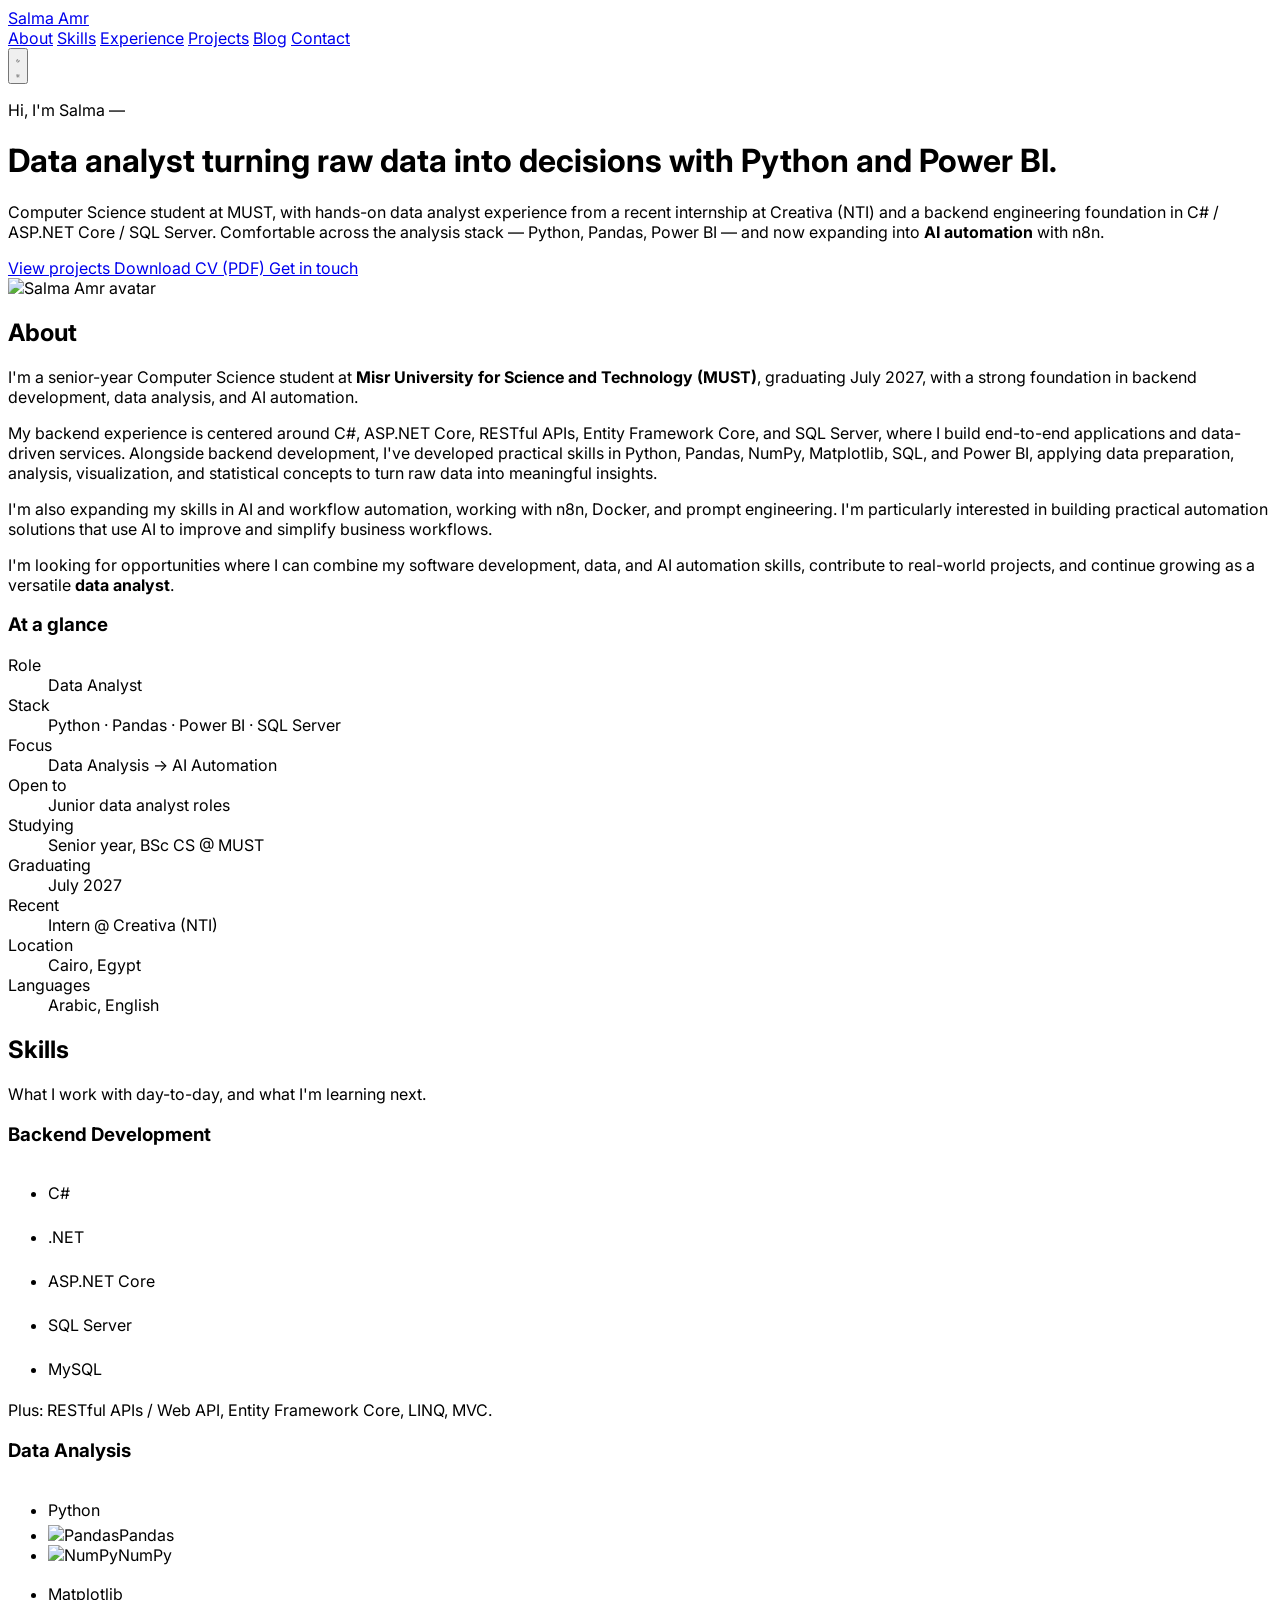
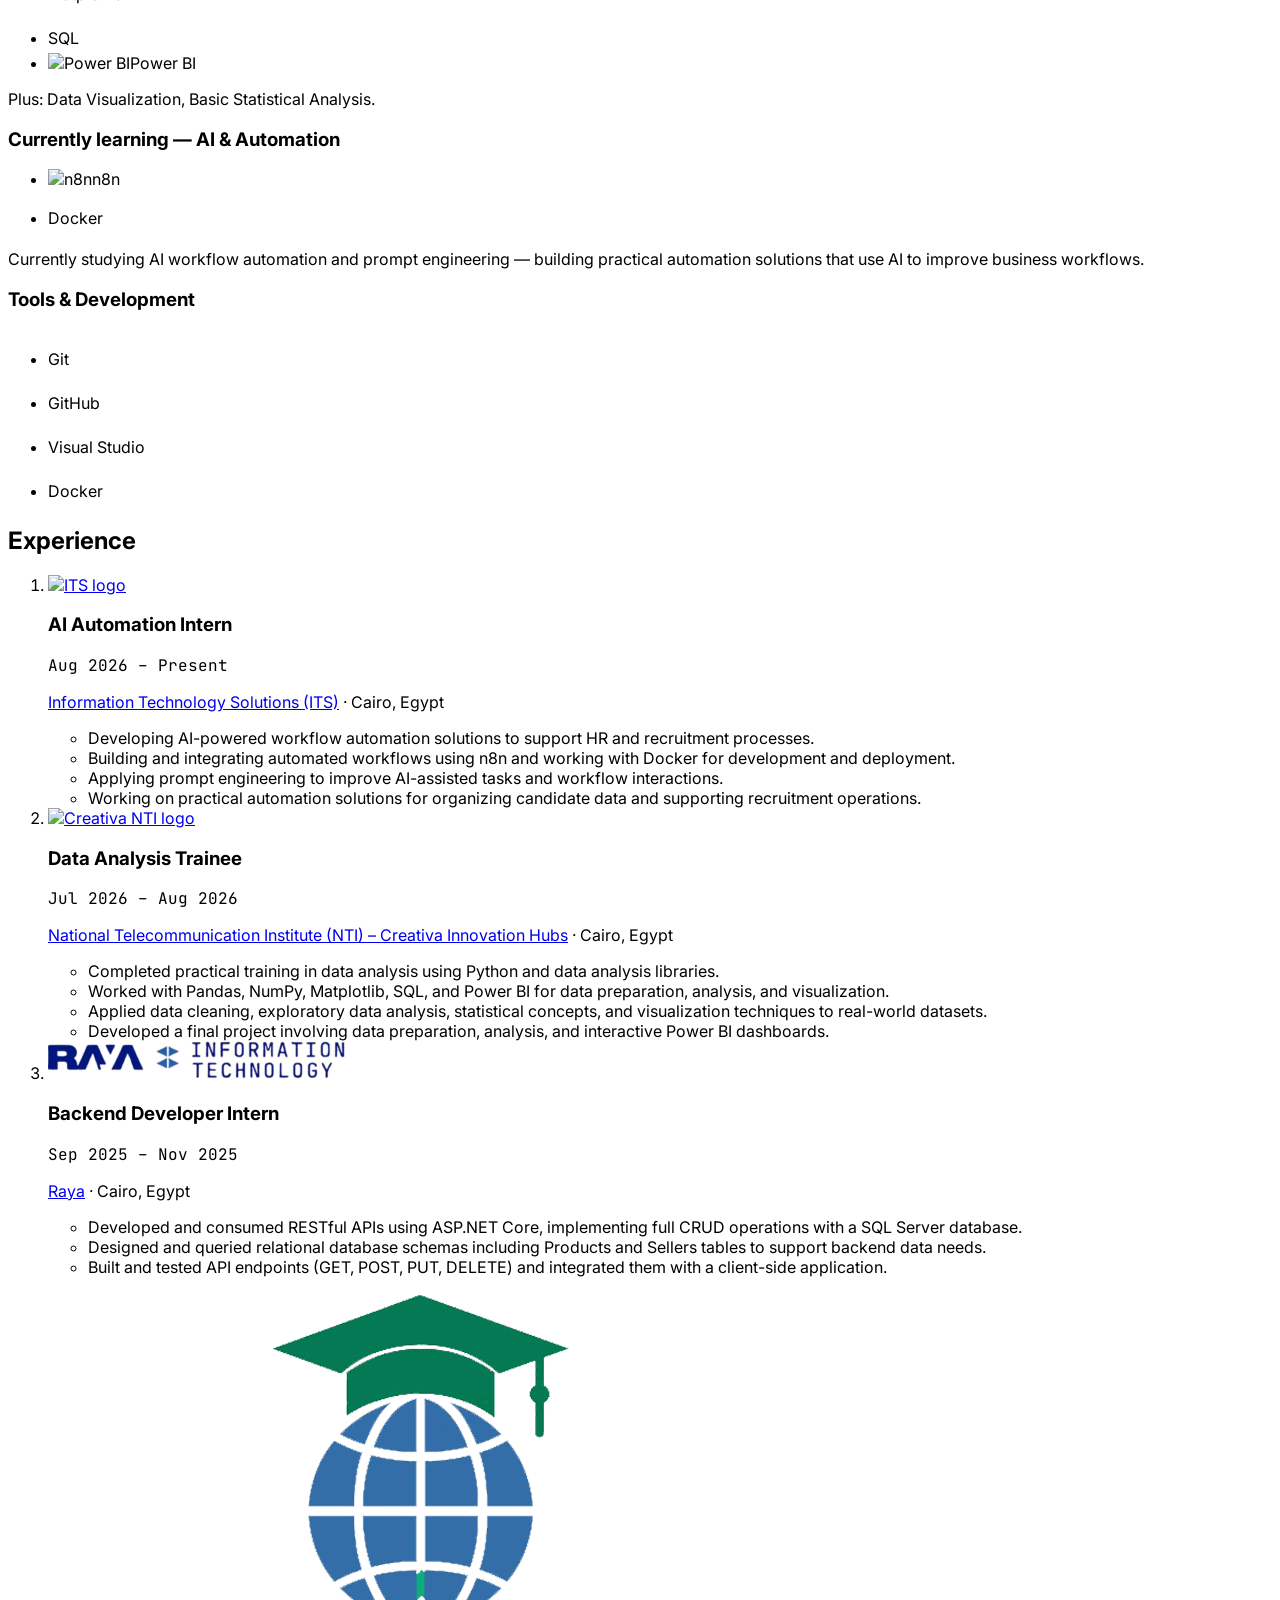
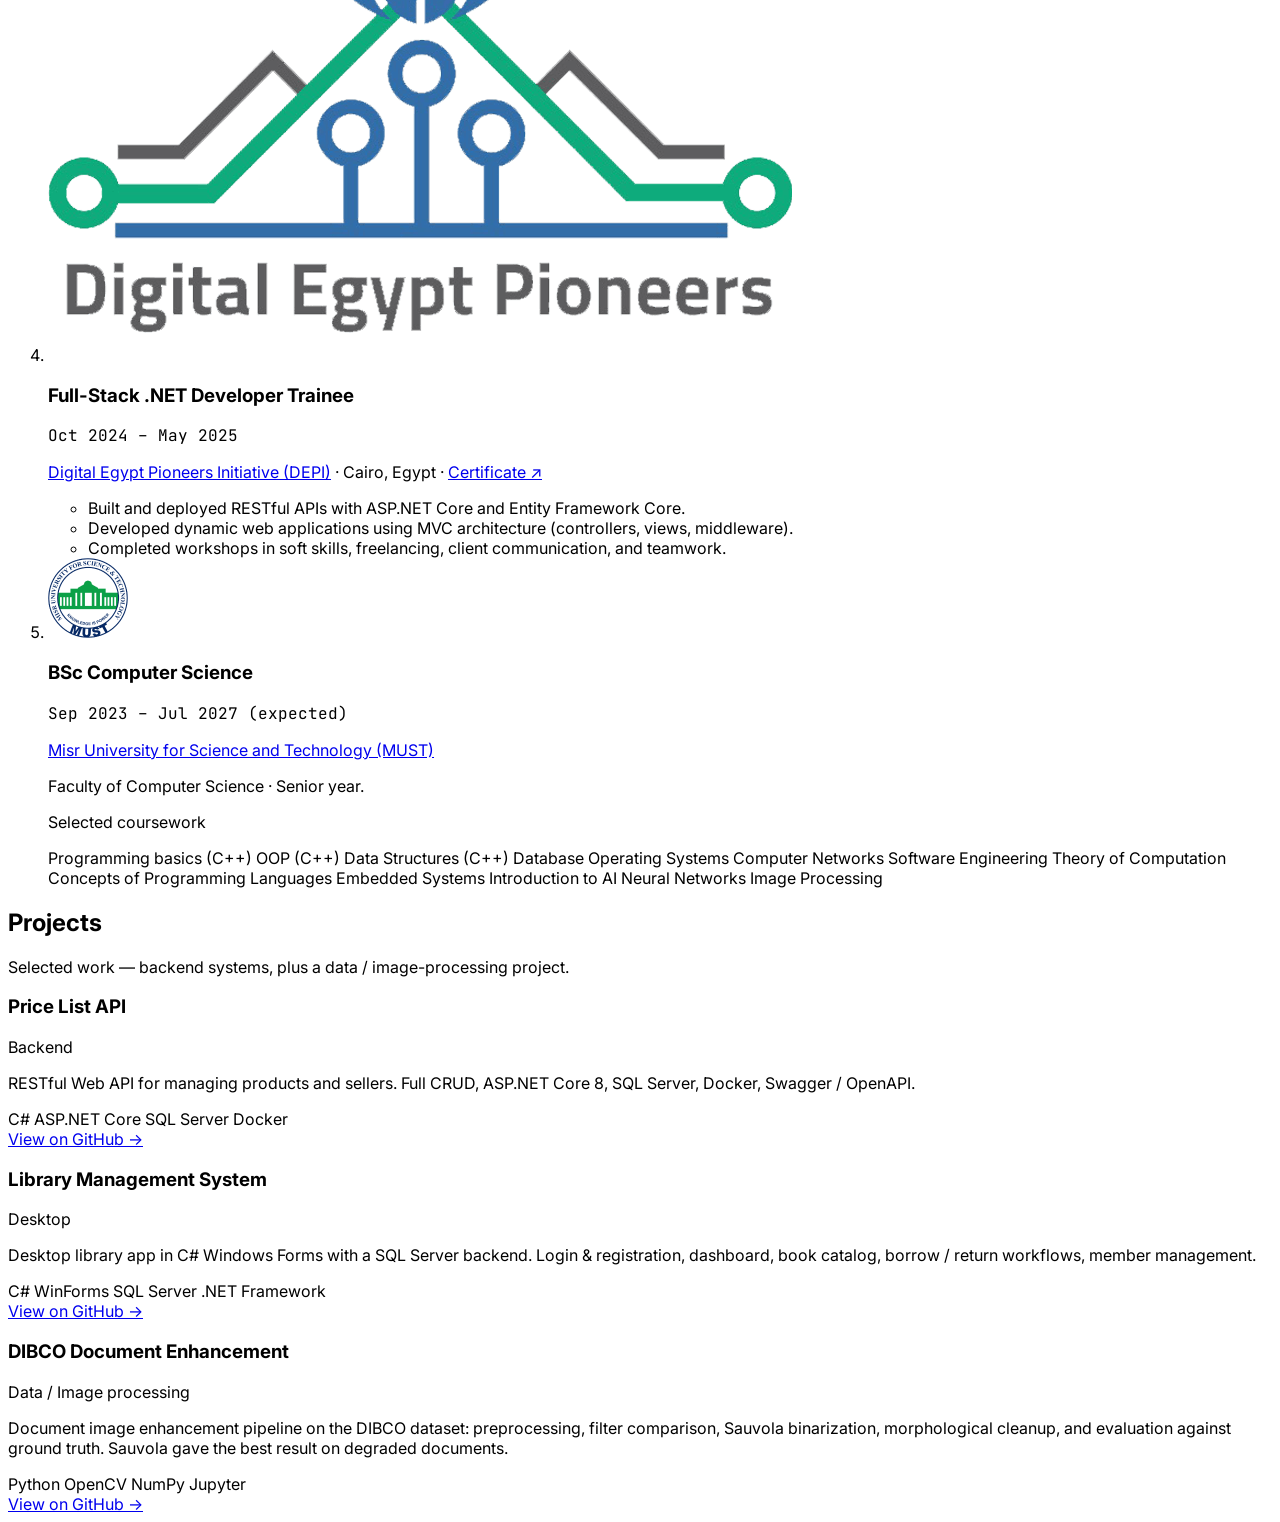
==== commit 465a7798: "Update index.html" ====
--- a/index.html
+++ b/index.html
@@ -1,4 +1,3 @@
-
 <!DOCTYPE html>
 <html lang="en">
 <head>
@@ -91,7 +90,7 @@
              class="px-5 py-2.5 rounded-md bg-blue-600 text-white font-medium hover:bg-blue-700 transition">
             View projects
           </a>
-          <a href="https://github.com/salmaamr129/salma-amr-cv/blob/main/Salma_Amr_CV.pdf"
+          <a href="file:///C:/Users/salma/Downloads/Salma_Amr_CV%20(2).pdf"
              target="_blank" rel="noopener"
              class="px-5 py-2.5 rounded-md border border-slate-300 dark:border-slate-600 bg-white dark:bg-slate-800 text-slate-700 dark:text-slate-300 font-medium hover:bg-slate-50 dark:hover:bg-slate-700 transition">
             Download CV (PDF)
@@ -334,7 +333,7 @@
           <p class="text-blue-700 dark:text-blue-400 font-medium">
             <a href="https://must.edu.eg/" target="_blank" rel="noopener" class="hover:underline">Misr University for Science and Technology (MUST)</a>
           </p>
-        <p class="mt-2 text-slate-700 dark:text-slate-300">Faculty of Computer Science · Senior year.</p>
+          <p class="mt-2 text-slate-700 dark:text-slate-300">Faculty of Computer Science · Senior year.</p>
           <div class="mt-4">
             <p class="text-xs font-semibold uppercase tracking-wider text-slate-500 dark:text-slate-400 mb-2">Selected coursework</p>
             <div class="flex flex-wrap gap-1.5 text-xs">
@@ -428,143 +427,12 @@
               <a href="https://github.com/salmaamr129/dibco-document-enhancement" target="_blank" rel="noopener"
                  class="mt-4 inline-block text-blue-600 dark:text-blue-400 font-medium hover:underline">View on GitHub →</a>
             </div>
-            <img src="assets/dibco-result.png"
-                 alt="DIBCO pipeline output: cleaned binarization next to ground truth"
-                 class="w-full rounded-md border border-slate-300 dark:border-slate-600" />
           </div>
         </article>
 
-        <article class="card bg-slate-50 dark:bg-slate-700 rounded-lg border border-slate-200 dark:border-slate-700 p-6 flex flex-col">
-          <div class="flex items-start justify-between gap-4">
-            <h3 class="text-lg font-semibold text-slate-900 dark:text-slate-100">Lexical Analyzer</h3>
-            <span class="text-xs bg-slate-200 dark:bg-slate-700 text-slate-700 dark:text-slate-300 rounded px-2 py-0.5">CS fundamentals</span>
-          </div>
-          <p class="mt-2 text-slate-700 dark:text-slate-300">
-            Hand-written C++ scanner for arithmetic expressions — a state-machine lexer
-            recognising identifiers, integer literals, operators, and parentheses.
-            Implements the classic textbook approach (Sebesta, ch. 4).
-          </p>
-          <div class="mt-3 flex flex-wrap gap-1.5 text-xs">
-            <span class="bg-slate-200 dark:bg-slate-700 text-slate-700 dark:text-slate-300 rounded px-2 py-0.5">C++</span>
-            <span class="bg-slate-200 dark:bg-slate-700 text-slate-700 dark:text-slate-300 rounded px-2 py-0.5">Compilers</span>
-            <span class="bg-slate-200 dark:bg-slate-700 text-slate-700 dark:text-slate-300 rounded px-2 py-0.5">FSA</span>
-          </div>
-          <a href="https://github.com/salmaamr129/lexical-analyzer-cpp" target="_blank" rel="noopener"
-             class="mt-4 self-start text-blue-600 dark:text-blue-400 font-medium hover:underline">View on GitHub →</a>
-        </article>
-
-        <article class="card bg-slate-50 dark:bg-slate-700 rounded-lg border border-slate-200 dark:border-slate-700 p-6 flex flex-col opacity-90">
-          <div class="flex items-start justify-between gap-4">
-            <h3 class="text-lg font-semibold text-slate-900 dark:text-slate-100">EDU-HUB</h3>
-            <span class="text-xs bg-slate-200 dark:bg-slate-700 text-slate-700 dark:text-slate-300 rounded px-2 py-0.5">Full-stack</span>
-          </div>
-          <p class="mt-2 text-slate-700 dark:text-slate-300">
-            eLearning platform built with .NET Core, C#, JavaScript, HTML, CSS.
-            Students enroll in courses; professors manage courses and quizzes.
-            Source not currently public.
-          </p>
-          <div class="mt-3 flex flex-wrap gap-1.5 text-xs">
-            <span class="bg-slate-200 dark:bg-slate-700 text-slate-700 dark:text-slate-300 rounded px-2 py-0.5">.NET Core</span>
-            <span class="bg-slate-200 dark:bg-slate-700 text-slate-700 dark:text-slate-300 rounded px-2 py-0.5">C#</span>
-            <span class="bg-slate-200 dark:bg-slate-700 text-slate-700 dark:text-slate-300 rounded px-2 py-0.5">JS</span>
-          </div>
-        </article>
-
-        <article class="card bg-slate-50 dark:bg-slate-700 rounded-lg border border-slate-200 dark:border-slate-700 p-6 flex flex-col opacity-90">
-          <div class="flex items-start justify-between gap-4">
-            <h3 class="text-lg font-semibold text-slate-900 dark:text-slate-100">Women's Wear</h3>
-            <span class="text-xs bg-slate-200 dark:bg-slate-700 text-slate-700 dark:text-slate-300 rounded px-2 py-0.5">Frontend</span>
-          </div>
-          <p class="mt-2 text-slate-700 dark:text-slate-300">
-            Responsive fashion e-commerce frontend in HTML, CSS, JavaScript. Focus on UI
-            design and cross-browser compatibility. Source not currently public.
-          </p>
-          <div class="mt-3 flex flex-wrap gap-1.5 text-xs">
-            <span class="bg-slate-200 dark:bg-slate-700 text-slate-700 dark:text-slate-300 rounded px-2 py-0.5">HTML</span>
-            <span class="bg-slate-200 dark:bg-slate-700 text-slate-700 dark:text-slate-300 rounded px-2 py-0.5">CSS</span>
-            <span class="bg-slate-200 dark:bg-slate-700 text-slate-700 dark:text-slate-300 rounded px-2 py-0.5">JavaScript</span>
-          </div>
-        </article>
-
       </div>
     </div>
   </section>
 
-  <!-- ====== Blog teaser ====== -->
-  <section id="blog" class="py-20">
-    <div class="max-w-5xl mx-auto px-6">
-      <div class="flex flex-wrap items-baseline justify-between gap-3 mb-6">
-        <h2 class="text-2xl font-bold text-slate-900 dark:text-slate-100">Blog</h2>
-        <a href="blog/" class="text-blue-600 dark:text-blue-400 font-medium hover:underline">All posts →</a>
-      </div>
-      <div class="bg-white dark:bg-slate-800 rounded-lg border border-slate-200 dark:border-slate-700 p-6">
-        <p class="text-slate-700 dark:text-slate-300 leading-relaxed">
-          Coming soon — short writeups on what I'm learning and building.
-          Likely first topics:
-        </p>
-        <ul class="mt-3 list-disc list-outside ml-5 text-slate-700 dark:text-slate-300 space-y-1">
-          <li>Lessons from my Raya backend internship (what surprised me about real-world APIs).</li>
-          <li>Sauvola vs. Otsu vs. adaptive thresholding — a practical comparison on DIBCO.</li>
-          <li>From .NET backend to data analysis: notes on picking up Pandas as a C# developer.</li>
-        </ul>
-      </div>
-    </div>
-  </section>
-
-  <!-- ====== Contact ====== -->
-  <section id="contact" class="py-20 bg-white dark:bg-slate-800 border-t border-slate-200 dark:border-slate-700">
-    <div class="max-w-5xl mx-auto px-6">
-      <h2 class="text-2xl font-bold text-slate-900 dark:text-slate-100 mb-2">Get in touch</h2>
-      <p class="text-slate-600 dark:text-slate-400 mb-8">Open to junior backend roles. The quickest way to reach me:</p>
-
-      <div class="grid sm:grid-cols-3 gap-4">
-        <a href="mailto:salmaamr1344@gmail.com"
-           class="card flex items-center gap-3 bg-slate-50 dark:bg-slate-700 rounded-lg border border-slate-200 dark:border-slate-700 p-5 hover:border-blue-300 dark:hover:border-blue-700">
-          <span class="text-2xl">✉️</span>
-          <div>
-            <div class="text-xs uppercase tracking-wider text-slate-500 dark:text-slate-400">Email</div>
-            <div class="font-medium text-slate-900 dark:text-slate-100 break-all">salmaamr1344@gmail.com</div>
-          </div>
-        </a>
-        <a href="https://github.com/salmaamr129" target="_blank" rel="noopener"
-           class="card flex items-center gap-3 bg-slate-50 dark:bg-slate-700 rounded-lg border border-slate-200 dark:border-slate-700 p-5 hover:border-blue-300 dark:hover:border-blue-700">
-          <span class="text-2xl"><i class="devicon-github-original"></i></span>
-          <div>
-            <div class="text-xs uppercase tracking-wider text-slate-500 dark:text-slate-400">GitHub</div>
-            <div class="font-medium text-slate-900 dark:text-slate-100">@salmaamr129</div>
-          </div>
-        </a>
-        <a href="https://www.linkedin.com/in/salmaamr129/" target="_blank" rel="noopener"
-           class="card flex items-center gap-3 bg-slate-50 dark:bg-slate-700 rounded-lg border border-slate-200 dark:border-slate-700 p-5 hover:border-blue-300 dark:hover:border-blue-700">
-          <span class="text-2xl"><i class="devicon-linkedin-plain colored"></i></span>
-          <div>
-            <div class="text-xs uppercase tracking-wider text-slate-500 dark:text-slate-400">LinkedIn</div>
-            <div class="font-medium text-slate-900 dark:text-slate-100">in/salmaamr129</div>
-          </div>
-        </a>
-      </div>
-    </div>
-  </section>
-
-  <!-- ====== Footer ====== -->
-  <footer class="py-8 text-center text-sm text-slate-500 dark:text-slate-400">
-    <p>© <span id="year"></span> Salma Amr Adel Abdellatif</p>
-  </footer>
-
-  <!-- ====== Page scripts ====== -->
-  <script>
-    // Year in footer
-    document.getElementById('year').textContent = new Date().getFullYear();
-
-    // Theme toggle: click the moon/sun in the nav to switch + persist choice
-    (function () {
-      var btn = document.getElementById('theme-toggle');
-      if (!btn) return;
-      btn.addEventListener('click', function () {
-        var isDark = document.documentElement.classList.toggle('dark');
-        localStorage.setItem('theme', isDark ? 'dark' : 'light');
-      });
-    })();
-  </script>
 </body>
 </html>
